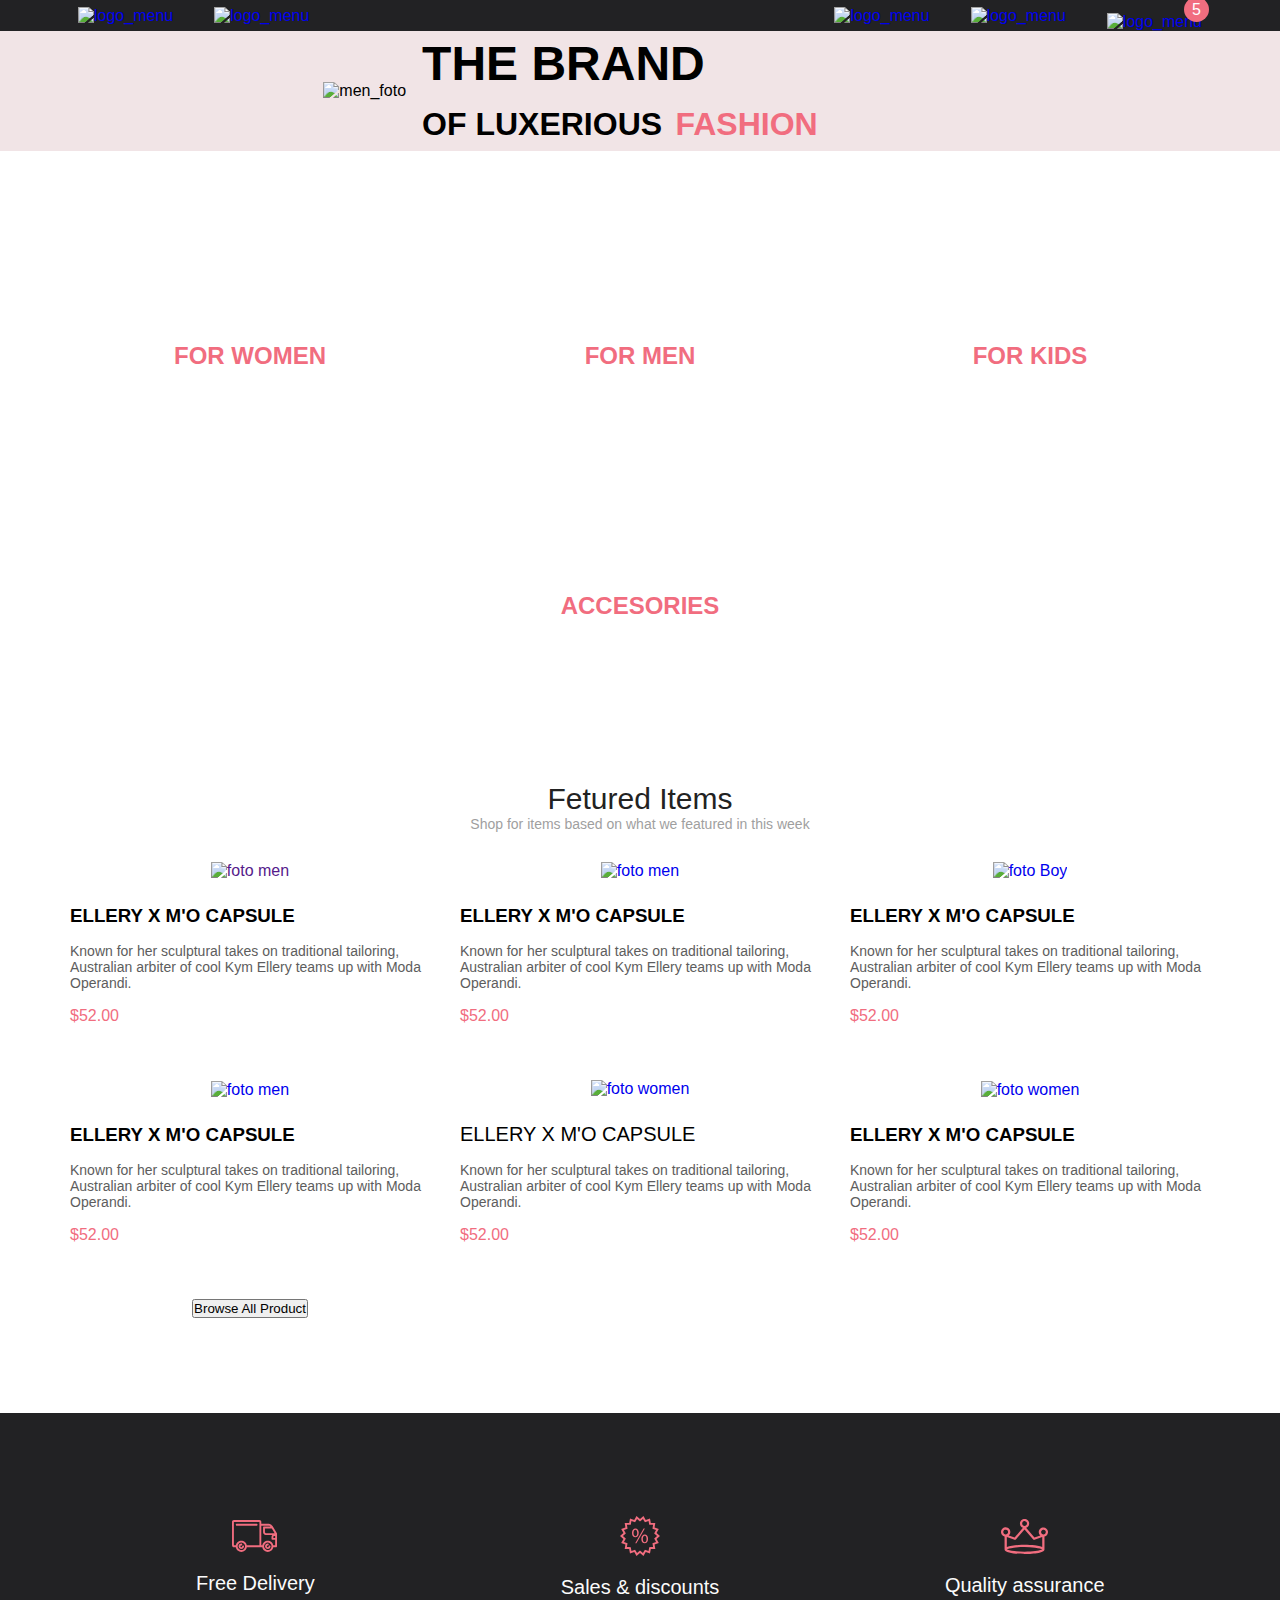
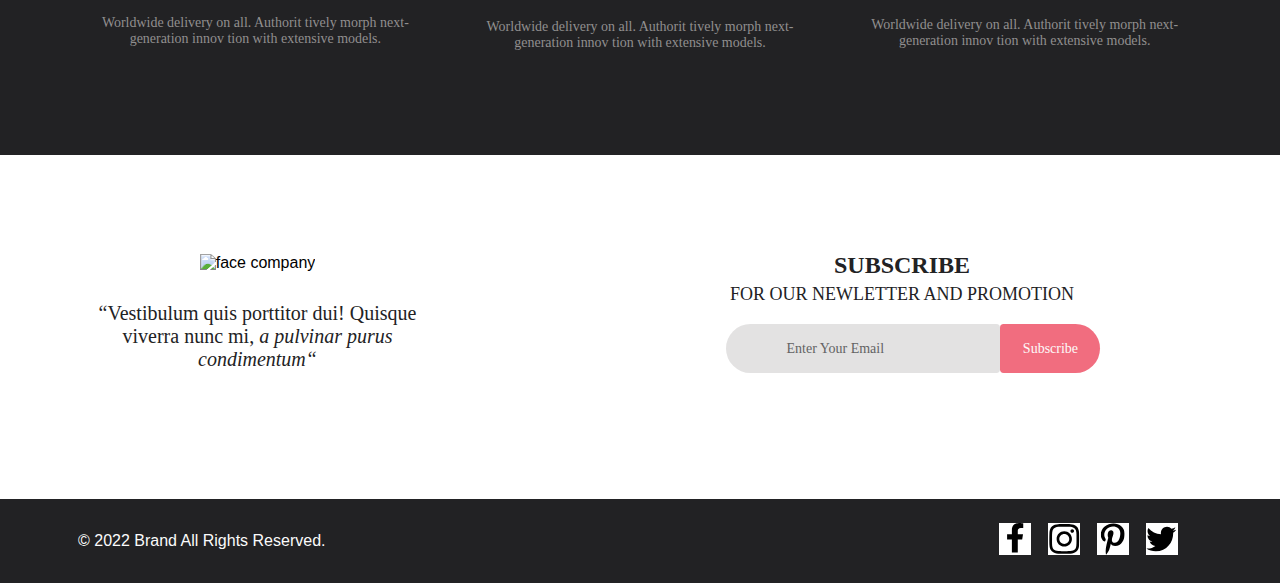
==== index.html @ ffcbb7b0 ""дз сделано"" ====
<!DOCTYPE html>
<html lang="en">

<head>
    <meta charset="UTF-8">
    <meta http-equiv="X-UA-Compatible" content="IE=edge">
    <meta name="viewport" content="width=device-width, initial-scale=1.0">
    <title>InternetShop</title>
    <script src="https://kit.fontawesome.com/c71a3f0222.js" crossorigin="anonymous"></script>
    <link rel="stylesheet" href="style.css">
</head>

<body>
    <header class="header center">
        <nav class="header__left">
            <a class="log" href="#"><img src="img/logo_menu.png" alt="logo_menu" class="logl__header__left"></a>
            <a class="log" href="#"><img src="img/forma.png" alt="logo_menu" class="logl__header__left"></a>
        </nav>
        <nav class="header__right">

            <a class="log" href="#"><img src="img/menu.png" alt="logo_menu" class="log1__header__right"></a>

            <a class="log" href="#"><img src="img/user.png" alt="logo_menu" class="log2__header__right"></a>

            <div class="basket__count">
                <a class="log_basket" href="#"><img src="img/korz.png" alt="logo_menu"
                        class="basket header__right__log3"></a>
            </div>
        </nav>
    </header>

    <main class="main">
        <div class="main__content center">
            <div class="main__content__image">
                <img class="menu__img__left" src="img/men_foto1.png" alt="men_foto">
            </div>

            <div class="main__text">
                <img src="img/line.png" alt="" class="line">
                <p class="text">THE BRAND <br><span class="main__text_OF_LUXERIOUS">OF LUXERIOUS</span>
                    <span class="main__text_FASHION">FASHION</span>
                </p>
            </div>
        </div>
    </main>

    <div class="main__catalog center">
        <a href="#" class="main__link1 link">30% OFF <span class="span__catalog">FOR WOMEN</span></a>
        <a href="#" class="main__link2 link">HOT DEAL <span class="span__catalog">FOR MEN</span></a>
        <a href="#" class="main__link3 link">NEW ARRIVALS <span class="span__catalog">FOR KIDS</span></a>
        <a href="#" class="main__link4 link__long">LUXIROUS & TRENDY <span class="span__catalog">ACCESORIES</span></a>
    </div>

    <section class="fetured">
        <div class="fetured__title">
            <h2 class="fetured__title__tit">Fetured Items</h2>
            <p class="fetured__title__text">Shop for items based on what we featured in this week</p>
        </div>
        <article class="fetured__product product_background">
            <a class="prod prod_Add" href="">
                 <img class="fetured__product__img" src="img/ellery.jpg" alt="foto men">
            </a>
            <div class="text_product">
                <h3 class="text_product__title">ELLERY X M'O CAPSULE</h3>
                <p class="text__product__text">Known for her sculptural takes on traditional tailoring, Australian arbiter of
                    cool Kym Ellery teams
                    up
                    with Moda Operandi.</p>
                <p class="text__product__price">$52.00</p>
            </div>
        </article>
        <article class="fetured__product product__black">
            <a class="prod prod_Add" href="#">
                <img class="women small" width="100%" src="img/wom_.jpg" alt="foto men">
            </a>
            
            <div class="text_product">
                <h3 class="text_product__title">ELLERY X M'O CAPSULE</h3>
                <p class="text__product__text">Known for her sculptural takes on traditional tailoring, Australian arbiter of
                    cool Kym Ellery teams
                    up
                    with Moda Operandi.</p>
                <p class="text__product__price">$52.00</p>
            </div>
        </article>
        <article class="fetured__product product_background">
            <a class="prod prod_Add" href="#">
                <img class="fetured__product__img" src="img/elleryBoy.png" alt="foto Boy">
            </a>
            
            <div class="text_product">
                <h3 class="text_product__title">ELLERY X M'O CAPSULE</h3>
                <p class="text__product__text">Known for her sculptural takes on traditional tailoring, Australian arbiter of
                    cool Kym Ellery teams
                    up
                    with Moda Operandi.</p>
                <p class="text__product__price">$52.00</p>
            </div>
        </article>
        <article class="fetured__product product_background">
            <a class="prod prod_Add" href="#">
                 <img class="fetured__product__img" src="img/elleryMen2.png" alt="foto men">
            </a>
           
            <div class="text_product">
                <h3 class="text_product__title">ELLERY X M'O CAPSULE</h3>
                <p class="text__product__text">Known for her sculptural takes on traditional tailoring, Australian arbiter of
                    cool Kym Ellery teams
                    up
                    with Moda Operandi.</p>
                <p class="text__product__price">$52.00</p>
            </div>

        </article>
        <article class="fetured__product product_background">
            <a class="prod prod_Add" href="#">
                <img class="fetured__product__img" src="img/ellerywomen2.png" alt="foto women">
            </a>
            <div class="text_product">
                <h3 class="text__product__title">ELLERY X M'O CAPSULE</h3>
                <p class="text__product__text">Known for her sculptural takes on traditional tailoring, Australian arbiter of
                    cool Kym Ellery teams up
                    with Moda Operandi.</p>
                <p class="text__product__price">$52.00</p>
            </div>
        </article>
        <article class="fetured__product product_background">
            <a class="prod prod_Add" href="#">
               <img class="fetured__product__img" src="img/ellerywomen3.png" alt="foto women"> 
            </a>
            <div class="text_product">
                <h3 class="text_product__title">ELLERY X M'O CAPSULE</h3>
                <p class="text__product__text">Known for her sculptural takes on traditional tailoring, Australian arbiter of
                    cool Kym Ellery teams up
                    with Moda Operandi.</p>
                <p class="text__product__price">$52.00</p>
            </div>

        </article>
        <button class="button__footer__product"> <span>Browse All Product</span></button>
    </section>

    <footer class="footer">
        <section class="footer__dop__info center">
            <div class="info center">
                <svg width="46" height="32" viewBox="0 0 46 32" fill="none" xmlns="http://www.w3.org/2000/svg">
                    <path
                        d="M30.2868 27.2429H14.8098C14.6026 28.5509 13.9355 29.742 12.9285 30.6021C11.9215 31.4621 10.6406 31.9346 9.31633 31.9346C7.99203 31.9346 6.71117 31.4621 5.70415 30.6021C4.69713 29.742 4.03003 28.5509 3.82283 27.2429H1.88582C1.391 27.2397 0.91765 27.0404 0.569536 26.6887C0.221422 26.337 0.0269624 25.8618 0.0288259 25.3669V1.87695C0.0266969 1.38195 0.221028 0.906335 0.56917 0.554443C0.917313 0.202551 1.39082 0.00317363 1.88582 0H27.4368C27.9318 0.00317353 28.4051 0.202522 28.7531 0.554443C29.1011 0.906364 29.2952 1.38204 29.2928 1.87695V3.78198H36.4138C36.4942 3.78164 36.5742 3.79208 36.6518 3.81299C38.9518 4.01299 40.1088 5.2129 41.3288 7.2749L44.8878 13.3689C44.9727 13.5136 45.0176 13.6782 45.0178 13.8459V26.304C45.0189 26.5515 44.9216 26.7892 44.7475 26.9651C44.5733 27.141 44.3364 27.2406 44.0888 27.2419H41.2748C41.0676 28.5499 40.4005 29.741 39.3935 30.6011C38.3865 31.4611 37.1056 31.9336 35.7813 31.9336C34.457 31.9336 33.1762 31.4611 32.1691 30.6011C31.1621 29.741 30.495 28.5499 30.2878 27.2419L30.2868 27.2429ZM32.0648 26.304C32.0727 27.0369 32.2973 27.7511 32.7102 28.3567C33.1231 28.9623 33.706 29.4322 34.3854 29.7073C35.0649 29.9824 35.8105 30.0503 36.5284 29.9026C37.2464 29.7548 37.9046 29.398 38.4202 28.877C38.9358 28.3559 39.2857 27.6941 39.426 26.9746C39.5662 26.2551 39.4905 25.5103 39.2083 24.8337C38.9262 24.1572 38.4502 23.5794 37.8403 23.1729C37.2304 22.7663 36.5138 22.5491 35.7808 22.5488C34.7905 22.5552 33.8431 22.9543 33.1464 23.6582C32.4498 24.3621 32.0608 25.3136 32.0648 26.304ZM5.60085 26.304C5.60874 27.0369 5.83327 27.7511 6.2462 28.3567C6.65914 28.9623 7.24201 29.4322 7.92143 29.7073C8.60086 29.9824 9.34648 30.0503 10.0644 29.9026C10.7824 29.7548 11.4406 29.398 11.9562 28.877C12.4718 28.3559 12.8217 27.6941 12.962 26.9746C13.1022 26.2551 13.0265 25.5103 12.7443 24.8337C12.4622 24.1572 11.9862 23.5794 11.3763 23.1729C10.7664 22.7663 10.0498 22.5491 9.31682 22.5488C8.3263 22.5549 7.37866 22.9537 6.68181 23.6577C5.98496 24.3617 5.59585 25.3134 5.59984 26.304H5.60085ZM41.2728 25.366H43.1588V19.7478H40.4228C40.3002 19.7473 40.1789 19.7227 40.0659 19.6753C39.9528 19.6279 39.8502 19.5585 39.7639 19.4714C39.6776 19.3843 39.6094 19.281 39.563 19.1675C39.5167 19.054 39.4932 18.9324 39.4938 18.8098V16.9629C39.4935 16.2423 39.7691 15.5488 40.2638 15.0249H33.8848C33.8076 15.0248 33.7307 15.015 33.6558 14.9958C32.9511 14.933 32.2956 14.6081 31.819 14.0852C31.3423 13.5623 31.0793 12.8794 31.0818 12.1719V7.47192C31.0812 7.34927 31.1047 7.22758 31.151 7.11401C31.1973 7.00044 31.2656 6.89725 31.3519 6.81006C31.4381 6.72286 31.5407 6.6535 31.6538 6.60596C31.7669 6.55841 31.8882 6.53361 32.0108 6.53296H38.4938C38.1495 6.21428 37.7421 5.97123 37.2981 5.81982C36.854 5.66842 36.3831 5.61187 35.9158 5.65381H29.2928V25.3618H30.2868C30.494 24.0538 31.1611 22.8627 32.1682 22.0027C33.1752 21.1426 34.456 20.6702 35.7803 20.6702C37.1046 20.6702 38.3855 21.1426 39.3925 22.0027C40.3995 22.8627 41.0666 24.0538 41.2738 25.3618L41.2728 25.366ZM14.8088 25.366H27.4358V1.87598H1.88582V25.366H3.82283C4.03003 24.058 4.69713 22.8666 5.70415 22.0066C6.71117 21.1465 7.99203 20.6741 9.31633 20.6741C10.6406 20.6741 11.9215 21.1465 12.9285 22.0066C13.9355 22.8666 14.6026 24.058 14.8098 25.366H14.8088ZM41.3508 16.9658V17.875H43.1588V16.0278H42.2798C42.033 16.0294 41.7968 16.1288 41.6229 16.304C41.449 16.4792 41.3516 16.716 41.3518 16.9629L41.3508 16.9658ZM32.9378 12.1738C32.9368 12.4263 33.0359 12.6691 33.2134 12.8486C33.3909 13.0282 33.6324 13.13 33.8848 13.1318C33.9487 13.1316 34.0124 13.1384 34.0748 13.1519H42.5998L39.8339 8.41602H32.9338L32.9378 12.1738ZM33.0308 26.3059C33.0279 25.5734 33.3157 24.8695 33.8311 24.3489C34.3464 23.8283 35.0473 23.5333 35.7798 23.5288C36.0286 23.5288 36.2672 23.6278 36.4431 23.8037C36.619 23.9796 36.7178 24.218 36.7178 24.4668C36.7178 24.7156 36.619 24.9542 36.4431 25.1301C36.2672 25.306 36.0286 25.4048 35.7798 25.4048C35.6015 25.4032 35.4267 25.4548 35.2777 25.5527C35.1286 25.6507 35.012 25.7905 34.9427 25.9548C34.8733 26.1191 34.8544 26.3005 34.8882 26.4756C34.922 26.6507 35.0071 26.8118 35.1326 26.9385C35.2582 27.0651 35.4185 27.1516 35.5933 27.187C35.7681 27.2224 35.9494 27.2051 36.1144 27.1372C36.2793 27.0693 36.4203 26.9538 36.5196 26.8057C36.6188 26.6575 36.6718 26.4833 36.6718 26.3049C36.6718 26.0587 36.7696 25.8226 36.9438 25.6484C37.1179 25.4743 37.3541 25.3765 37.6003 25.3765C37.8466 25.3765 38.0828 25.4743 38.2569 25.6484C38.431 25.8226 38.5288 26.0587 38.5288 26.3049C38.5288 27.0343 38.2391 27.7338 37.7234 28.2495C37.2077 28.7652 36.5082 29.0549 35.7788 29.0549C35.0495 29.0549 34.35 28.7652 33.8343 28.2495C33.3186 27.7338 33.0288 27.0343 33.0288 26.3049L33.0308 26.3059ZM6.56682 26.3059C6.56389 25.5734 6.85171 24.8695 7.36708 24.3489C7.88245 23.8283 8.58329 23.5333 9.31584 23.5288C9.56462 23.5288 9.8032 23.6278 9.97911 23.8037C10.155 23.9796 10.2538 24.218 10.2538 24.4668C10.2538 24.7156 10.155 24.9542 9.97911 25.1301C9.8032 25.306 9.56462 25.4048 9.31584 25.4048C9.13751 25.4032 8.9627 25.4548 8.81365 25.5527C8.66459 25.6507 8.548 25.7905 8.47865 25.9548C8.40931 26.1191 8.39033 26.3005 8.42415 26.4756C8.45797 26.6507 8.54305 26.8118 8.6686 26.9385C8.79414 27.0651 8.95449 27.1516 9.12929 27.187C9.30409 27.2224 9.48546 27.2051 9.65038 27.1372C9.8153 27.0693 9.95634 26.9538 10.0556 26.8057C10.1548 26.6575 10.2078 26.4833 10.2078 26.3049C10.2078 26.0587 10.3057 25.8226 10.4798 25.6484C10.6539 25.4743 10.8901 25.3765 11.1363 25.3765C11.3826 25.3765 11.6188 25.4743 11.7929 25.6484C11.967 25.8226 12.0648 26.0587 12.0648 26.3049C12.0648 27.0343 11.7751 27.7338 11.2594 28.2495C10.7437 28.7652 10.0442 29.0549 9.31484 29.0549C8.58549 29.0549 7.88601 28.7652 7.37029 28.2495C6.85456 27.7338 6.56484 27.0343 6.56484 26.3049L6.56682 26.3059ZM4.70885 5.65991C4.46008 5.65991 4.22149 5.56116 4.04558 5.38525C3.86967 5.20934 3.77083 4.9707 3.77083 4.72192C3.77083 4.47315 3.86967 4.2345 4.04558 4.05859C4.22149 3.88268 4.46008 3.78394 4.70885 3.78394H24.6088C24.8576 3.78394 25.0962 3.88268 25.2721 4.05859C25.448 4.2345 25.5468 4.47315 25.5468 4.72192C25.5468 4.9707 25.448 5.20934 25.2721 5.38525C25.0962 5.56116 24.8576 5.65991 24.6088 5.65991H4.70885Z"
                        fill="#F16D7F" />
                </svg>
                <a class="info_slyle_footer" href="#"><h3 class="info_title">Free Delivery</h3></a>
                <p class="info__text">Worldwide delivery on all. Authorit tively morph next-generation innov tion
                    with extensive models.</p>
            </div>

            <div class="info">
                <svg width="40" height="40" viewBox="0 0 40 40" fill="none" xmlns="http://www.w3.org/2000/svg">
                    <path
                        d="M19.9939 37.0239L16.5229 39.9238L14.2349 36.0039L9.99487 37.5159L9.17285 33.0359L4.67987 32.991L5.41187 28.491L1.20386 26.8909L3.41388 22.925L-0.00012207 19.96L3.41187 16.9929L1.2019 13.0278L5.41089 11.428L4.67786 6.93286L9.17188 6.88892L9.9939 2.40894L14.2339 3.91992L16.5219 0L19.9929 2.8999L23.4639 0L25.7529 3.9209L29.9929 2.40894L30.8139 6.88989L35.3079 6.93481L34.5759 11.4299L38.7839 13.03L36.5739 16.9958L39.9859 19.9609L36.5739 22.928L38.7829 26.894L34.5739 28.4939L35.3069 32.988L30.8119 33.033L29.9909 37.5139L25.7529 36.0029L23.4639 39.9229L19.9939 37.0239ZM21.1999 35.541L22.9609 37.012L24.1219 35.022L24.9139 33.666L26.3819 34.189L28.5329 34.957L28.9499 32.6838L29.2349 31.1289L30.7959 31.113L33.0779 31.092L32.7059 28.8098L32.4519 27.25L33.9109 26.696L36.0449 25.8828L34.9249 23.873L34.1589 22.498L35.3419 21.4709L37.0759 19.9609L35.3429 18.4609L34.1599 17.4319L34.9259 16.0559L36.0469 14.0449L33.9129 13.2339L32.4539 12.6809L32.7089 11.1208L33.0809 8.83984L30.7989 8.81689L29.2389 8.80103L28.9539 7.24683L28.5379 4.97388L26.3859 5.74097L24.9179 6.26392L24.1249 4.90698L22.9629 2.91699L21.2009 4.38794L19.9958 5.39282L18.7909 4.38794L17.0299 2.91699L15.8689 4.90601L15.0769 6.26294L13.6078 5.73999L11.4579 4.97192L11.0399 7.24585L10.7549 8.80005L9.19489 8.81592L6.91388 8.83789L7.28589 11.1199L7.53986 12.678L6.08087 13.2329L3.94586 14.0439L5.06689 16.0549L5.83289 17.4299L4.6499 18.459L2.91589 19.967L4.64886 21.4739L5.83185 22.5029L5.06586 23.8779L3.94489 25.8879L6.07788 26.698L7.5379 27.2529L7.2829 28.812L6.91187 31.0959L9.19287 31.1189L10.7529 31.135L11.0379 32.6899L11.4549 34.9619L13.6069 34.1948L15.0759 33.6719L15.8679 35.0288L17.0299 37.019L18.7909 35.5479L19.9958 34.543L21.1999 35.541ZM21.3179 23.02C21.3179 20.093 22.8829 18.4648 24.7769 18.4648C26.7829 18.4648 28.0769 20.0279 28.0769 22.7949C28.0769 25.8539 26.4919 27.3718 24.6619 27.3718C22.8829 27.3718 21.3379 25.922 21.3179 23.02ZM22.8389 22.9319C22.8159 24.7829 23.5209 26.1899 24.7109 26.1899C25.9879 26.1899 26.5609 24.8049 26.5609 22.8899C26.5609 21.1249 26.0539 19.6528 24.7109 19.6528C23.4999 19.6488 22.8389 21.1029 22.8389 22.9309V22.9319ZM15.1938 27.332L23.6089 12.613H24.8419L16.4269 27.332H15.1938ZM11.9789 16.99C11.9789 14.09 13.5419 12.458 15.4369 12.458C17.4369 12.458 18.7629 14.022 18.7629 16.79C18.7629 19.848 17.1769 21.365 15.3269 21.365C13.5439 21.365 11.9999 19.915 11.9789 16.991V16.99ZM13.5209 16.9238C13.4769 18.7748 14.1618 20.1809 15.3708 20.1829C16.6479 20.1829 17.2209 18.7988 17.2209 16.8828C17.2209 15.1168 16.7139 13.645 15.3708 13.645C14.1618 13.642 13.5209 15.092 13.5209 16.925V16.9238Z"
                        fill="#F16D7F" />
                </svg>
                <a class="info_slyle_footer" href="#"><h3 class="info_title">Sales & discounts</h3></a>
                <p class="info__text">Worldwide delivery on all. Authorit tively morph next-generation innov tion
                    with extensive models.</p>
            </div>
            <div class="info">
                <svg width="48" height="35" viewBox="0 0 48 35" fill="none" xmlns="http://www.w3.org/2000/svg">
                    <path
                        d="M42.393 8.53564C41.1766 8.52335 40.0049 8.99349 39.1342 9.84302C38.2635 10.6925 37.7647 11.8522 37.747 13.0686C37.7501 13.7086 37.8911 14.3405 38.1603 14.9211C38.4295 15.5018 38.8206 16.0176 39.3071 16.4336L33.4471 18.4888L25.1081 8.80566C26.0034 8.50693 26.7831 7.93646 27.3388 7.17358C27.8945 6.41071 28.1983 5.49331 28.2081 4.54956C28.1828 3.33432 27.6824 2.17743 26.814 1.3269C25.9457 0.476377 24.7785 0 23.563 0C22.3475 0 21.1804 0.476377 20.3121 1.3269C19.4437 2.17743 18.9432 3.33432 18.918 4.54956C18.9277 5.48395 19.2253 6.39274 19.7702 7.15186C20.3151 7.91097 21.0809 8.48368 21.9631 8.79175L13.611 18.4917L7.7531 16.4368C8.23917 16.0206 8.62989 15.5045 8.89873 14.9238C9.16757 14.3432 9.30822 13.7116 9.31108 13.0718C9.33412 12.195 9.10852 11.3296 8.66045 10.5757C8.21238 9.82172 7.56009 9.2099 6.77898 8.81104C5.99787 8.41217 5.11986 8.2424 4.24639 8.32153C3.37291 8.40067 2.53965 8.72555 1.84295 9.2583C1.14624 9.79105 0.614525 10.5101 0.309254 11.3323C0.00398245 12.1545 -0.0623783 13.0462 0.117848 13.9045C0.298073 14.7629 0.717494 15.5526 1.32769 16.1826C1.93788 16.8126 2.71394 17.2571 3.56609 17.4646V29.7556C3.57345 29.8376 3.59015 29.9184 3.61602 29.9966C3.58308 30.1233 3.56636 30.2538 3.56609 30.3848C3.56609 34.7968 21.485 34.9268 23.528 34.9268C25.571 34.9268 43.49 34.7978 43.49 30.3848C43.4893 30.2539 43.4725 30.1234 43.44 29.9966C43.4676 29.9189 43.4845 29.8379 43.49 29.7556V17.4646C44.5889 17.2244 45.5587 16.5828 46.2094 15.6653C46.8601 14.7478 47.1449 13.6204 47.0082 12.5039C46.8715 11.3874 46.323 10.3621 45.4701 9.62866C44.6173 8.89526 43.5214 8.50653 42.397 8.53857L42.393 8.53564ZM21.174 4.55176C21.1625 4.07755 21.2926 3.61062 21.5477 3.21069C21.8027 2.81076 22.1712 2.49591 22.606 2.3064C23.0408 2.11688 23.5223 2.06132 23.9889 2.14673C24.4555 2.23214 24.8861 2.45463 25.2256 2.78589C25.5652 3.11715 25.7982 3.542 25.8951 4.00635C25.9919 4.4707 25.9482 4.95345 25.7695 5.39282C25.5907 5.8322 25.2851 6.20831 24.8915 6.47314C24.498 6.73798 24.0345 6.8795 23.5601 6.87964C22.9354 6.88605 22.3335 6.64481 21.8863 6.2085C21.4391 5.77218 21.183 5.17647 21.174 4.55176ZM13.584 20.8276C13.801 20.9026 14.0353 20.9113 14.2573 20.8525C14.4792 20.7938 14.6786 20.6701 14.83 20.4976L23.5301 10.3977L32.23 20.4976C32.3812 20.6702 32.5804 20.7938 32.8022 20.8528C33.0239 20.9117 33.2581 20.9033 33.475 20.8286L41.2331 18.1038V28.0408C36.3481 25.9188 25.124 25.8406 23.533 25.8406C21.942 25.8406 10.7141 25.9198 5.83306 28.0408V18.1038L13.584 20.8276ZM23.527 32.7166C14.827 32.7166 9.27802 31.7057 6.97002 30.8547C6.61895 30.7373 6.28322 30.578 5.97002 30.3806C6.69202 29.8596 9.03109 29.1487 12.9361 28.6487C19.9715 27.844 27.0756 27.844 34.111 28.6487C38.011 29.1487 40.3561 29.8596 41.0761 30.3806C40.7654 30.5794 40.4312 30.7388 40.0811 30.8547C37.7791 31.7037 32.235 32.7166 23.527 32.7166ZM2.28008 13.0686C2.26895 12.5945 2.39939 12.1279 2.65471 11.7283C2.91003 11.3286 3.27866 11.0139 3.71355 10.8247C4.14844 10.6355 4.62977 10.5801 5.09624 10.6658C5.56271 10.7514 5.99313 10.9743 6.33245 11.3057C6.67176 11.637 6.90458 12.0618 7.00127 12.5261C7.09797 12.9904 7.05412 13.4731 6.87529 13.9124C6.69647 14.3516 6.39074 14.7277 5.99724 14.9924C5.60374 15.2572 5.14033 15.3986 4.66607 15.3987C4.04091 15.4054 3.43856 15.1638 2.99126 14.7271C2.54396 14.2903 2.28825 13.6937 2.28008 13.0686ZM42.393 15.3987C41.935 15.3875 41.4906 15.2414 41.1152 14.9788C40.7398 14.7162 40.4501 14.3487 40.2825 13.9224C40.1149 13.496 40.0768 13.0297 40.1729 12.5818C40.269 12.1339 40.4952 11.7241 40.8229 11.4041C41.1507 11.084 41.5656 10.8677 42.0157 10.7822C42.4658 10.6968 42.931 10.7459 43.3533 10.9236C43.7756 11.1013 44.1361 11.3997 44.3897 11.7812C44.6433 12.1628 44.7788 12.6105 44.7791 13.0686C44.7704 13.6935 44.5144 14.2895 44.0672 14.7261C43.62 15.1626 43.0179 15.4041 42.393 15.3977V15.3987Z"
                        fill="#F16D7F" />
                </svg>
                <a class="info_slyle_footer" href="#"><h3 class="info_title">Quality assurance</h3></a>
                <p class="info__text">Worldwide delivery on all. Authorit tively morph next-generation innov tion
                    with extensive models.</p>
            </div>
        </section>
        <div class="footer_feedback center">
            <div class="footer_feedback_face_company center">
                <img src="img/face.png" alt="face company">
                <p class="text__face__company">“Vestibulum quis porttitor dui! Quisque viverra nunc mi,<span
                        class="a_pulvinar"> a pulvinar purus condimentum“</span> </p>
            </div>
            <form class="footer_feedback_inter__email">
                <div>
                    <h2 class="title_SUBSCRIBE">SUBSCRIBE</h2>
                    <h3 class="title_FOR_OUR_NEWLETTER">FOR OUR NEWLETTER AND PROMOTION</h3>
                </div>
                <div class="button">
                    <input class="style__input" placeholder="   Enter Your Email" required type="email">

                    <button class="button__submit" type="submit">Subscribe</button>
                </div>
            </form>
        </div>
        <div class="footer_social_network center">
            <p class="footer_social_network__text">© 2022 Brand All Rights Reserved.</p>

            <div class="network__logo">
                <a href="#" class="social"><svg class="network" xmlns="http://www.w3.org/2000/svg" width="10" height="9"
                        viewBox="0 0 11 16" fill="none">
                        <path
                            d="M9.08827 8.28L9.50677 5.61602H6.89013V3.88729C6.89013 3.15847 7.25565 2.44806 8.42756 2.44806H9.61713V0.179975C9.61713 0.179975 8.53763 0 7.50551 0C5.35064 0 3.94211 1.27593 3.94211 3.5857V5.61602H1.54678V8.28H3.94211V14.72H6.89013V8.28H9.08827Z"
                            fill="black" />
                    </svg></a>
                <a href="#" class="network_insta social"><svg class="network" xmlns="http://www.w3.org/2000/svg"
                        width="10" height="9" viewBox="0 0 16 15" fill="none">
                        <path
                            d="M8.13677 3.68162C6.02163 3.68162 4.31555 5.38494 4.31555 7.49666C4.31555 9.60838 6.02163 11.3117 8.13677 11.3117C10.2519 11.3117 11.958 9.60838 11.958 7.49666C11.958 5.38494 10.2519 3.68162 8.13677 3.68162ZM8.13677 9.97693C6.76991 9.97693 5.65248 8.86463 5.65248 7.49666C5.65248 6.12869 6.76658 5.01639 8.13677 5.01639C9.50695 5.01639 10.6211 6.12869 10.6211 7.49666C10.6211 8.86463 9.50363 9.97693 8.13677 9.97693ZM13.0056 3.52557C13.0056 4.02029 12.6065 4.41541 12.1143 4.41541C11.6188 4.41541 11.223 4.01697 11.223 3.52557C11.223 3.03416 11.6221 2.63572 12.1143 2.63572C12.6065 2.63572 13.0056 3.03416 13.0056 3.52557ZM15.5364 4.42869C15.4799 3.2367 15.2072 2.18084 14.3325 1.31092C13.4612 0.440997 12.4036 0.168732 11.2097 0.108966C9.9792 0.0392395 6.29101 0.0392395 5.0605 0.108966C3.8699 0.165411 2.81233 0.437677 1.93768 1.3076C1.06302 2.17752 0.793639 3.23338 0.733776 4.42537C0.663937 5.65389 0.663937 9.33611 0.733776 10.5646C0.790313 11.7566 1.06302 12.8125 1.93768 13.6824C2.81233 14.5523 3.86658 14.8246 5.0605 14.8844C6.29101 14.9541 9.9792 14.9541 11.2097 14.8844C12.4036 14.8279 13.4612 14.5556 14.3325 13.6824C15.2039 12.8125 15.4766 11.7566 15.5364 10.5646C15.6063 9.33611 15.6063 5.65721 15.5364 4.42869ZM13.9468 11.8828C13.6874 12.5336 13.1852 13.0349 12.53 13.2972C11.5489 13.6857 9.22094 13.5961 8.13677 13.5961C7.05259 13.5961 4.72128 13.6824 3.74353 13.2972C3.09169 13.0383 2.58951 12.5369 2.32678 11.8828C1.93768 10.9033 2.02747 8.57908 2.02747 7.49666C2.02747 6.41424 1.941 4.0867 2.32678 3.11053C2.58619 2.45975 3.08837 1.95838 3.74353 1.69608C4.72461 1.3076 7.05259 1.39725 8.13677 1.39725C9.22094 1.39725 11.5523 1.31092 12.53 1.69608C13.1818 1.95506 13.684 2.45643 13.9468 3.11053C14.3359 4.09002 14.2461 6.41424 14.2461 7.49666C14.2461 8.57908 14.3359 10.9066 13.9468 11.8828Z"
                            fill="black" />
                    </svg>

                </a>
                <a href="#" class="social"><svg class="network" xmlns="http://www.w3.org/2000/svg" width="10" height="9"
                        viewBox="0 0 13 16" fill="none">
                        <g clip-path="url(#clip0_190_1390)">
                            <path
                                d="M6.7402 0.203125C3.55552 0.203125 0.408081 2.34063 0.408081 5.8C0.408081 8 1.63726 9.25 2.38221 9.25C2.68951 9.25 2.86643 8.3875 2.86643 8.14375C2.86643 7.85313 2.13079 7.23438 2.13079 6.025C2.13079 3.5125 4.03043 1.73125 6.48878 1.73125C8.60259 1.73125 10.167 2.94062 10.167 5.1625C10.167 6.82187 9.50585 9.93437 7.3641 9.93437C6.59121 9.93437 5.93006 9.37187 5.93006 8.56563C5.93006 7.38438 6.74951 6.24062 6.74951 5.02187C6.74951 2.95312 3.83487 3.32812 3.83487 5.82812C3.83487 6.35313 3.90006 6.93437 4.13286 7.4125C3.70451 9.26875 2.82919 12.0344 2.82919 13.9469C2.82919 14.5375 2.91299 15.1188 2.96886 15.7094C3.0744 15.8281 3.02163 15.8156 3.18304 15.7563C4.74744 13.6 4.69157 13.1781 5.39928 10.3562C5.78107 11.0875 6.76814 11.4812 7.55034 11.4812C10.8468 11.4812 12.3274 8.24688 12.3274 5.33125C12.3274 2.22813 9.66415 0.203125 6.7402 0.203125Z"
                                fill="black" />
                        </g>
                        <defs>
                            <clipPath id="clip0_190_1390">
                                <rect width="11.9193" height="16" fill="white" transform="translate(0.408081)" />
                            </clipPath>
                        </defs>
                    </svg></a>
                <a href="#" class="social"><svg class="network" xmlns="http://www.w3.org/2000/svg" width="10" height="9"
                        viewBox="0 0 17 16" fill="none">
                        <g clip-path="url(#clip0_190_1386)">
                            <path
                                d="M14.4181 4.74107C14.4281 4.88319 14.4281 5.02535 14.4281 5.16747C14.4281 9.50247 11.1509 14.4974 5.16096 14.4974C3.31558 14.4974 1.60132 13.9593 0.159302 13.0253C0.421495 13.0558 0.673569 13.0659 0.94585 13.0659C2.46851 13.0659 3.8702 12.5482 4.98953 11.6649C3.5576 11.6345 2.3576 10.6903 1.94415 9.39081C2.14585 9.42125 2.34751 9.44156 2.5593 9.44156C2.85172 9.44156 3.14418 9.40094 3.41643 9.32991C1.92401 9.02531 0.80465 7.70553 0.80465 6.11163V6.07103C1.23825 6.31469 1.74249 6.46697 2.2769 6.48725C1.39959 5.89841 0.824826 4.89335 0.824826 3.75628C0.824826 3.14716 0.98614 2.58878 1.26851 2.10147C2.87187 4.09131 5.28195 5.39078 7.98443 5.53294C7.93403 5.28928 7.90376 5.0355 7.90376 4.78169C7.90376 2.97457 9.35586 1.5025 11.1609 1.5025C12.0987 1.5025 12.9457 1.89844 13.5407 2.53803C14.2768 2.39591 14.9827 2.12178 15.6079 1.74616C15.3659 2.5076 14.8516 3.14719 14.176 3.55325C14.8315 3.48222 15.4668 3.29944 16.0516 3.04566C15.608 3.69538 15.0533 4.27403 14.4181 4.74107Z"
                                fill="black" />
                        </g>
                        <defs>
                            <clipPath id="clip0_190_1386">
                                <rect width="15.8924" height="16" fill="white" transform="translate(0.159302)" />
                            </clipPath>
                        </defs>
                    </svg></a>

            </div>
        </div>
    </footer>

</body>

</html>
---- style.css ----
@charset "UTF-8";
.main__catalog .main__link4, .main__catalog .main__link3, .main__catalog .main__link2, .main__catalog .main__link1 {
  display: flex;
  flex-direction: column;
  align-items: center;
  justify-content: center;
  height: 260px;
  width: 360px;
  font-size: 16px;
  line-height: 1.2;
  color: white;
}

.main__catalog .link__long:hover {
  color: aqua;
  transform: scale(1.2);
  /* Увеличиваем масштаб */
  transition: 1s;
  /* Время эффекта */
}

.carousel-inner-item.active, .carousel-inner-item-prev, .carousel-inner-item-next {
  display: block;
}

* {
  margin: 0;
  padding: 0;
}

body {
  font-family: Lato, sans-serif;
}

a {
  text-decoration: none;
}

.center {
  padding-left: calc(50% - 562px);
  padding-right: calc(50% - 562px);
}

.header {
  background: #222224;
  display: flex;
  justify-content: space-between;
  align-items: center;
}
.header__left {
  display: flex;
  justify-content: none;
  align-items: center;
  gap: 41px;
}
.header__right {
  display: flex;
  justify-content: none;
  align-items: center;
  gap: 41px;
  position: relative;
}
.header__right__log3 {
  padding-top: 13px;
}
.header .basket__count::after {
  content: "5";
  position: absolute;
  display: flex;
  justify-content: center;
  align-items: center;
  width: 25px;
  height: 25px;
  background-color: #F16D7F;
  color: white;
  top: -3px;
  right: -7px;
  border-radius: 15px 15px 15px 15px;
}
.header .log:hover {
  margin-top: 5px;
  transition: 1s;
}
.header .header__right__log3:hover {
  transform: rotate(50deg);
  transition: 1s;
}

.top__head {
  display: flex;
  justify-content: space-between;
  align-items: center;
  padding-top: 59px;
  padding-bottom: 60px;
}
.top__head__heading {
  color: #222224;
  font-size: 24px;
  font-weight: 300;
  font-style: normal;
  line-height: normal;
}
.top__headbreadCrambs__link {
  color: #636363;
  font-size: 14px;
  font-weight: 300;
  font-style: normal;
  line-height: normal;
}
.top__head .top__head__link {
  text-decoration: none;
}
.top__head .top__head__heading:hover {
  color: #F16D7F;
}
.top__head .breadCrambs__link_site:hover {
  color: #F16D7F;
}

/****** carousel ******/
.carousel {
  position: relative;
}
.carousel-inner {
  display: flex;
  justify-content: space-around;
  align-items: center;
  position: relative;
  width: 100%;
  overflow: hidden;
}
.carousel-inner-item {
  position: relative;
  display: none;
  align-items: center;
  width: 100%;
  -webkit-backface-visibility: hidden;
          backface-visibility: hidden;
  perspective: 1000px;
}
.carousel-inner .w-100 {
  width: 50% !important;
}
.carousel-inner .d-block {
  display: block !important;
}
.carousel-inner img {
  vertical-align: middle;
  border-style: none;
}
.carousel-control-next {
  right: 0;
  padding-right: 8px;
}
.carousel-control-prev {
  left: 0;
  padding-left: 8px;
}

.carousel-control-next,
.carousel-control-prev {
  display: flex;
  justify-content: center;
  align-items: center;
  position: absolute;
  top: 0;
  bottom: 0;
  display: -ms-flexbox;
  -webkit-box-align: center;
  -ms-flex-align: center;
  -webkit-box-pack: center;
  -ms-flex-pack: center;
  width: 15%;
  color: #222224;
  text-align: center;
}

.product_description {
  display: flex;
  justify-content: center;
  align-items: center;
  flex-direction: column;
  padding-top: 0px;
  padding-bottom: 129px;
}
.product_description_title1 {
  color: #000;
  font-size: 14px;
  font-style: normal;
  font-weight: 300;
  line-height: normal;
  padding-top: 64px;
  padding-bottom: 12px;
}
.product_description_title2 {
  color: #4D4D4D;
  font-size: 18px;
  font-style: normal;
  font-weight: 300;
  line-height: normal;
  padding-top: 12px;
  padding-bottom: 48px;
}
.product_description_text {
  color: #5E5E5E;
  font-size: 14px;
  font-style: normal;
  font-weight: 300;
  line-height: normal;
  text-align: center;
  width: 582px;
}
.product_description__price {
  font-size: 24px;
  font-style: normal;
  font-weight: 300;
  line-height: normal;
  padding-top: 32px;
  padding-bottom: 65px;
  color: #F16D7F;
}
.product_description_line {
  padding-top: 0px;
  padding-bottom: 65px;
}
.product_description_breadCrambs {
  display: flex;
  justify-content: center;
  align-items: center;
  flex-direction: row;
  gap: 22px;
  padding-bottom: 63px;
}
.product_description_breadCrambs__a {
  color: #222224;
  gap: 9px;
}
.product_description__button {
  display: flex;
  justify-content: center;
  align-items: center;
  gap: 22px;
  border: 2px solid #e34761;
  padding: 3px 54px;
}
.product_description .button_text {
  font-size: 16px;
  font-style: normal;
  font-weight: 400;
  line-height: normal;
  padding-top: 10px;
}

.product_description_title1:hover {
  color: #F16D7F;
}

.product_description__button:hover {
  color: #F16D7F;
  transform: translate(0, 0.25em);
}

/*main*/
.main {
  background: #F1E4E6;
}
.main__content {
  display: flex;
  justify-content: center;
  align-items: center;
  padding: 5px;
}
.main__content__image {
  margin-left: -139px;
}
.main__text {
  font-size: 48px;
  font-style: normal;
  font-weight: 900;
  line-height: normal;
  display: flex;
  flex-direction: row;
  gap: 16px;
}
.main__text_OF_LUXERIOUS {
  font-size: 32px;
  font-weight: 700;
}
.main__text_FASHION {
  color: #F16D7F;
  font-size: 32px;
  font-weight: 700;
}

/*main__catalog*/
.main__catalog {
  display: grid;
  justify-content: center;
  align-items: center;
  gap: 30px;
  color: #FFF;
  text-align: center;
  font-size: 16px;
  font-weight: 400;
  font-style: normal;
  line-height: normal;
  padding-top: 65px;
  padding-bottom: 96px;
}
.main__catalog_link {
  text-decoration: none;
}
.main__catalog_link__long {
  text-decoration: none;
}
.main__catalog .main__link1 {
  background-image: url(img/Group1.png);
}
.main__catalog .main__link2 {
  background-image: url(img/Group2.jpg);
}
.main__catalog .main__link3 {
  background-image: url(img/Group3.jpg);
}
.main__catalog .main__link4 {
  height: 180px;
  width: 1140px;
  background-image: url(img/Group4.jpg);
  grid-column: 1/4;
}
.main__catalog .span__catalog {
  color: #F16D7F;
  font-size: 24px;
  font-style: normal;
  font-weight: 700;
  line-height: normal;
}
.main__catalog .link:hover {
  color: aqua;
  transform: scale(1.2);
  /* Увеличиваем масштаб */
  transition: 1s;
  /* Время эффекта */
}
/*затемнение с ярлыком начало*/
.prod {
  position: relative;
}

.prod:after {
  content: "";
  position: absolute;
  top: 0;
  left: 0;
  right: 0;
  bottom: 0;
  background: rgba(0, 0, 0, 0.5);
  opacity: 0;
}

.prod:before {
  display: flex;
  justify-content: center;
  align-items: center;
  content: url(img/Add_to_cart.png);
  position: absolute;
  top: 0;
  left: 0;
  right: 0;
  bottom: 0;
  opacity: 0;
}

.prod:hover:before,
.prod:hover:after {
  opacity: 1;
  transition: 1s;
}

/*затемнение с ярлыком конец*/
.button__footer__product:hover {
  border: 3px dotted #3a7999;
  color: #3a7999;
  background: rgba(0, 0, 0, 0);
}

.info_slyle_footer:hover {
  transform: scale(1.2);
  color: cornflowerblue;
}

/****fetured*******/
.fetured__product__new {
  display: flex;
  justify-content: center;
  align-items: center;
  gap: 30px;
}

.fetured {
  display: grid;
  gap: 30px;
  justify-items: center;
  align-items: center;
  justify-content: center;
  padding-bottom: 95px;
}
.fetured__title {
  grid-column: 1/4;
  display: flex;
  flex-direction: column;
  align-items: center;
  justify-content: center;
}
.fetured__title__tit {
  color: #222;
  font-size: 30px;
  font-style: normal;
  font-weight: 400;
  line-height: normal;
}
.fetured__title__text {
  color: #9F9F9F;
  font-size: 14px;
  font-style: normal;
  font-weight: 400;
  line-height: normal;
}
.fetured__product {
  width: 360px;
  display: flex;
  align-items: center;
  flex-direction: column;
}
.fetured__product__img {
  width: 100%;
}

.text_product {
  display: flex;
  gap: 16px;
  flex-direction: column;
  align-items: flex-start;
  padding-top: 25px;
  padding-bottom: 25px;
}
.text_product .text__product__title {
  color: #000;
  font-size: 20px;
  font-weight: 500;
  font-style: normal;
  font-weight: 400;
  line-height: normal;
}
.text_product .text__product__text {
  color: #5D5D5D;
  font-size: 14px;
  font-style: normal;
  font-weight: 300;
  line-height: normal;
}
.text_product .text__product__price {
  color: #F16D7F;
  font-size: 16px;
  font-style: normal;
  font-weight: 400;
  line-height: normal;
}
.text_product .button__footer__product {
  grid-column: 1/4;
  width: 212px;
  height: 48px;
}
.text_product .button__footer__product span {
  color: #F26376;
  font-family: Lato;
  font-size: 16px;
  font-style: normal;
  font-weight: 400;
  line-height: normal;
}

/****footer*******/
.footer__dop__info {
  display: flex;
  justify-content: center;
  align-items: center;
  background-color: #222224;
  gap: 30px;
}
.footer .info {
  display: flex;
  flex-direction: column;
  justify-content: center;
  align-items: center;
  padding-top: 103px;
  padding-bottom: 104px;
  gap: 20px;
}
.footer .info_title {
  color: #FBFBFB;
  font-size: 19.96px;
  font-style: normal;
  font-weight: 400;
  line-height: normal;
}
.footer .info__text {
  color: #918f8f;
  text-align: center;
  font-family: Lato;
  font-size: 13.972px;
  font-style: normal;
  font-weight: 300;
  line-height: normal;
}
.footer_feedback {
  display: flex;
  padding-top: 97px;
  padding-bottom: 126px;
  gap: 293px;
}
.footer_feedback_face_company {
  display: flex;
  justify-content: center;
  align-items: center;
  flex-direction: column;
  gap: 30px;
}
.footer_feedback_face_company .text__face__company {
  width: 359px;
  color: #222224;
  text-align: center;
  font-family: Lato;
  font-size: 20px;
  font-style: normal;
  font-weight: 400;
  line-height: normal;
}
.footer_feedback_face_company .text__face__company .a_pulvinar {
  font-size: 20px;
  font-style: italic;
}
.footer_feedback_inter__email {
  display: flex;
  justify-content: center;
  flex-direction: column;
  align-items: flex-start;
  flex-wrap: nowrap;
  justify-content: flex-end;
}
.footer_feedback .title_SUBSCRIBE {
  color: #222224;
  text-align: center;
  font-family: Lato;
  font-size: 24px;
  font-style: normal;
  font-weight: 700;
}
.footer_feedback .title_FOR_OUR_NEWLETTER {
  color: #222224;
  font-family: Lato;
  font-size: 18px;
  font-style: normal;
  font-weight: 400;
  padding-bottom: 15px;
  line-height: 167.2%;
}
.footer_feedback .style__input {
  margin: -4px;
  /*цвет рамки*/
  /* border: 2px solid #cccccc; */
  /*закругление углов (общее)*/
  border-radius: 100px 15px 15px 100px;
  /*закругление углов (Google Chrome)*/
  /* -webkit-border-radius: 3px;  */
  /*закругление углов (FireFox)*/
  /* -moz-border-radius: 3px;  */
  /*закругление углов (Safari)*/
  /* -khtml-border-radius: 3px;  */
  /* желательно прописывать, так как в Chrome при сохранных данных оно может быть желтым*/
  background: #e3e2e2 !important;
  /*удаляет обводку в браузерах хром(желтая) и сафари(синяя)*/
  outline: #080808;
  /*высота на свое усмотрение*/
  height: 49px;
  /* ширина на свое усмотрение*/
  width: 244px;
  /*//цвет шрифта в обычном состоянии*/
  color: #111111;
  /*Размер шрифта*/
  /* font-size: 30px;  */
  /*Стиль шрифта*/
  font-family: Lato;
  border: 0px solid #080808;
}
.footer_feedback .style__input {
  padding-left: 30px;
}
.footer_feedback ::-moz-placeholder {
  color: #222224;
  font-family: Lato;
  font-size: 14px;
  opacity: 0.671;
  text-indent: 20px;
  vertical-align: middle;
}
.footer_feedback :-ms-input-placeholder {
  color: #222224;
  font-family: Lato;
  font-size: 14px;
  opacity: 0.671;
  text-indent: 20px;
  vertical-align: middle;
}
.footer_feedback ::placeholder {
  color: #222224;
  font-family: Lato;
  font-size: 14px;
  opacity: 0.671;
  text-indent: 20px;
  vertical-align: middle;
}
.footer_feedback .button__submit {
  border-radius: 15px 100px 100px 15px;
  background: #F16D7F !important;
  /*высота на свое усмотрение*/
  height: 49px;
  /* ширина на свое усмотрение*/
  width: 100px;
  /*//цвет шрифта в обычном состоянии*/
  color: #fdf9f9;
  /*Размер шрифта*/
  font-size: 14px;
  /*Стиль шрифта*/
  font-family: Lato;
  border: 0px solid #080808;
}
.footer_social_network {
  display: flex;
  justify-content: space-between;
  align-items: center;
  background-color: #222224;
}
.footer_social_network__text {
  color: #FBFBFB;
  text-align: center;
  font-size: 16px;
  font-weight: 400;
  font-style: normal;
  line-height: normal;
}
.footer_social_network .network__logo {
  display: flex;
  gap: 17px;
  padding: 24px;
}
.footer_social_network .network {
  width: 32px;
  height: 32px;
  background-color: #FFF;
}
.footer_social_network .network_insta_black {
  color: #080808;
}
.footer .network:hover {
  background-color: #F16D7F;
}
.footer .button__submit:hover {
  transition-timing-function: cubic-bezier(0.68, -0.55, 0.265, 1.55);
  scale: 1.1;
}

/***адаптив для телефона***/
@media (min-width: 320px) and (max-width: 767px) {
  body {
    max-width: 767px;
  }
  /*header*/
  .center {
    padding-left: calc(50% - 180px);
    padding-right: calc(50% - 180px);
  }
  .header__left {
    padding-left: 16px;
    gap: 41px;
  }
  .header__right {
    gap: 0px;
  }
  .basket,
.header__right__log3,
.log2__header__right,
.basket__count {
    display: none;
  }
  .log1__header__right {
    padding-right: 16px;
  }
  /*main*/
  .main {
    height: 363px;
    justify-content: center;
  }
  .main .main__content__image {
    display: none;
  }
  .main .menu__img__left {
    display: none;
  }
  .main .main__text {
    font-size: 38px;
    gap: 15px;
    margin-top: 105px;
    padding-left: 20px;
  }
  .main .main__text_OF_LUXERIOUS {
    font-size: 20px;
  }
  .main .main__text_FASHION {
    font-size: 20px;
  }
  /****main__catalog*****/
  .main__catalog {
    display: flex;
    justify-content: center;
    align-items: center;
    flex-direction: column;
    flex-wrap: nowrap;
  }
  .main__catalog .link {
    width: 300px;
  }
  .main__catalog .main__link4 {
    width: 300px;
    height: 111px;
  }
  .main__catalog .main__link1 {
    height: 247px;
  }
  .main__catalog .main__link2 {
    height: 248px;
  }
  .main__catalog .main__link3 {
    height: 248px;
  }
  /*будущие товары*/
  .fetured {
    display: flex;
    flex-direction: column;
    align-items: center;
    align-content: center;
    flex-wrap: nowrap;
    padding-bottom: 95px;
  }
  .fetured__title {
    width: 97%;
  }
  .fetured__product {
    width: 97%;
  }
  .fetured__product__img {
    width: 97%;
  }
  .fetured .product_background {
    background-color: #F3EEEF;
  }
  .footer__dop__info {
    display: flex;
    flex-direction: column;
    padding-left: 20px;
    padding-right: 20px;
    gap: 0px;
  }
  .footer__dop__info .info {
    padding-top: 38px;
    padding-bottom: 64px;
  }
  .footer_feedback {
    flex-direction: column;
    align-items: center;
    padding-top: 64px;
    padding-bottom: 109px;
    gap: 59px;
  }
  .footer_feedback_face_company {
    padding-bottom: 48px;
  }
  .footer_feedbacktext__face__company {
    font-size: 18px;
    width: 328px;
  }
  .footer_feedback_inter__email {
    align-items: center;
  }
  .footer_feedback_inter__email .title_SUBSCRIBE {
    font-family: Lato;
    font-size: 24px;
    font-style: normal;
    font-weight: 700;
    line-height: 167.2%;
  }
  .footer_feedback_inter__email .title_FOR_OUR_NEWLETTER {
    font-size: 14px;
    font-weight: 400;
  }
  .footer_feedback_inter__email .style__input {
    width: 162px;
    height: 35px;
  }
  .footer_feedback_inter__email .button__submit {
    width: 75px;
    height: 34px;
  }
  .footer_social_network {
    display: flex;
    background-color: #222224;
    justify-content: space-between;
    align-items: center;
    flex-direction: column-reverse;
    padding-bottom: 10px;
  }
}
/***адаптив для планшета***/
@media (min-width: 768px) and (max-width: 1024px) {
  body {
    max-width: 1024px;
  }
  .center {
    padding-left: calc(50% - 376px);
    padding-right: calc(50% - 376px);
  }
  .header__right {
    margin-right: 20px;
  }
  .main__content {
    justify-content: center;
  }
  .main .menu__img__left {
    width: 386px;
    height: 368px;
  }
  .main__catalog .link {
    width: 232px;
    height: 167px;
  }
  .main__catalog .link__long {
    width: 760px;
    height: 116px;
  }
  .fetured {
    grid-template-columns: 1fr 1fr;
  }
  .fetured__title {
    grid-column: 1/3;
  }
  .fetured .button__footer__product {
    grid-column: 1/3;
  }
  .footer_feedback {
    flex-direction: column;
    align-items: center;
    gap: 48px;
  }
  .footer_social_network {
    padding-left: 32px;
    padding-right: 32px;
  }
}/*# sourceMappingURL=style.css.map */
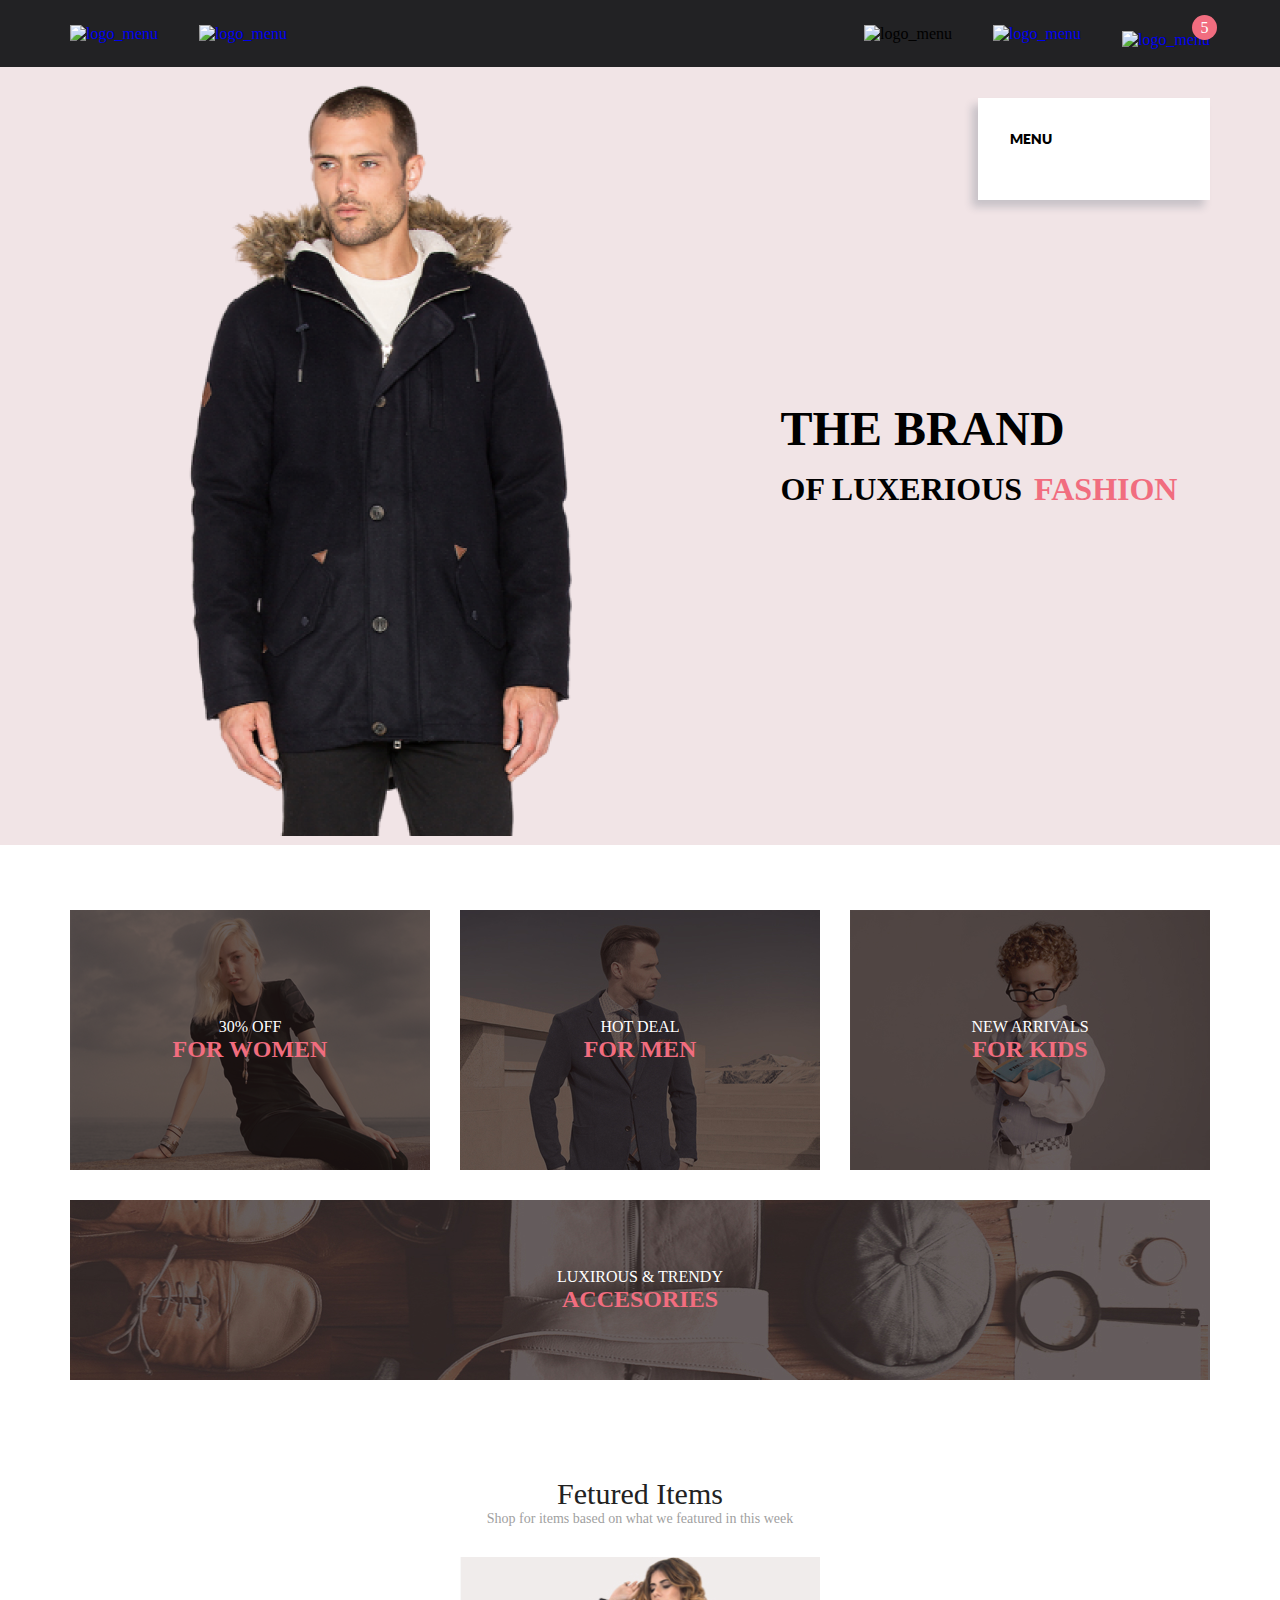
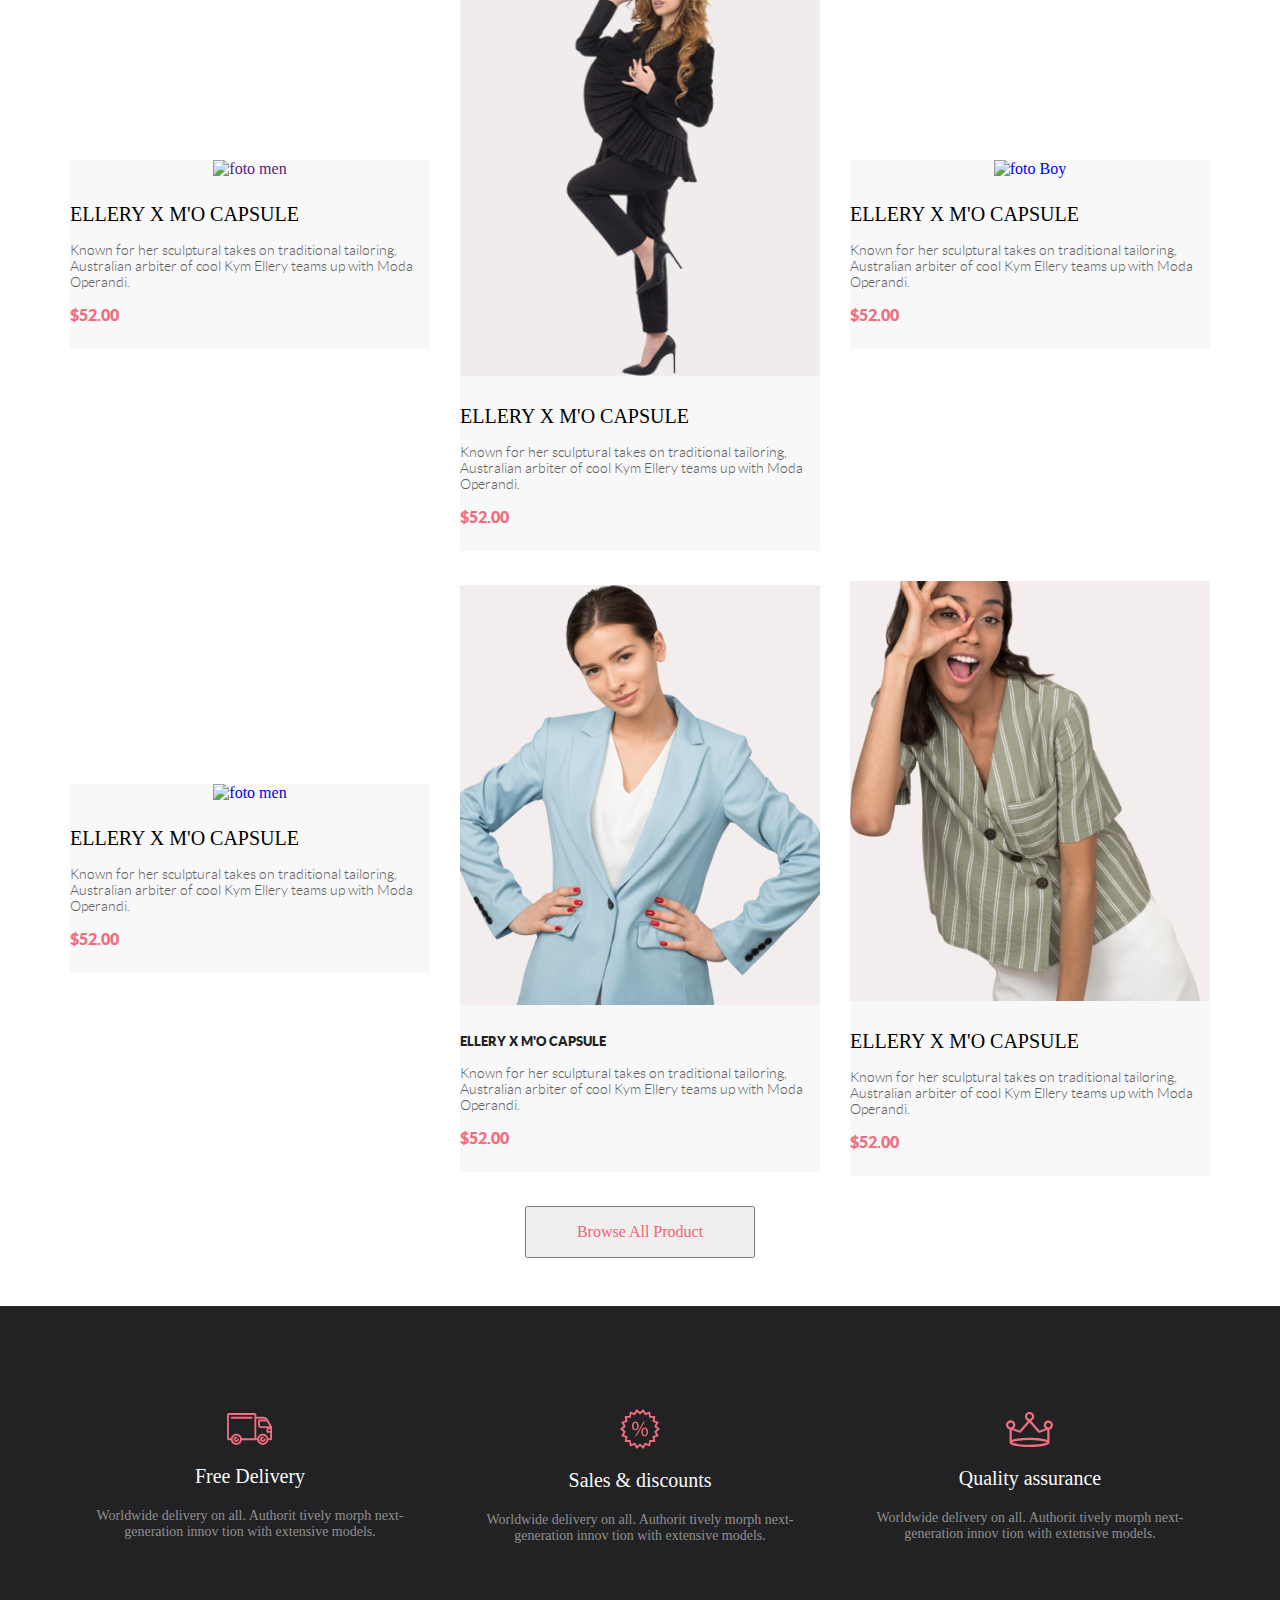
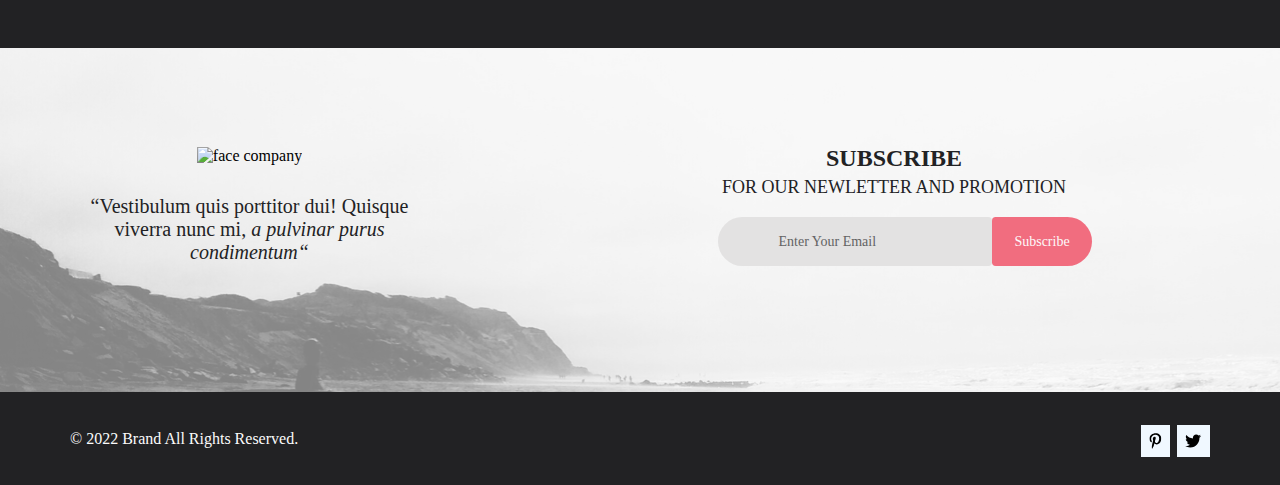
==== commit c23f2e06: ""сделала"" ====
--- a/index.html
+++ b/index.html
@@ -5,20 +5,55 @@
     <meta charset="UTF-8">
     <meta http-equiv="X-UA-Compatible" content="IE=edge">
     <meta name="viewport" content="width=device-width, initial-scale=1.0">
-    <title>InternetShop</title>
-    <script src="https://kit.fontawesome.com/c71a3f0222.js" crossorigin="anonymous"></script>
+    <title>Index</title>
+    <link rel="stylesheet" href="fonts/stylesheet.css">
     <link rel="stylesheet" href="style.css">
 </head>
 
 <body>
+
     <header class="header center">
         <nav class="header__left">
             <a class="log" href="#"><img src="img/logo_menu.png" alt="logo_menu" class="logl__header__left"></a>
             <a class="log" href="#"><img src="img/forma.png" alt="logo_menu" class="logl__header__left"></a>
         </nav>
         <nav class="header__right">
-
-            <a class="log" href="#"><img src="img/menu.png" alt="logo_menu" class="log1__header__right"></a>
+            <div class="header__burger">
+                <label class="header__burger-img" for="burger"><img src="img/menu.png" alt="logo_menu" class="log1__header__right"></label>
+                <input id="burger" type="checkbox">
+                <nav class="nav">
+                    <div class="burger_content">
+                        <details class="burger_item__head">
+                            <summary class="burger_head"><span class="burger_head-title">MENU</span>
+                            </summary>
+                            <details class="burger_item">
+                                <summary class="burger_head"><span class="burger_head-title">MAN</span>
+                                </summary>
+                                <div class="burger_link-box">
+                                    <a href="#" class="burger_link">Accessories</a>
+                                    <a href="#" class="burger_link">Bags</a>
+                                    <a href="#" class="burger_link">Denim</a>
+                                    <a href="#" class="burger_link">T-Shirts</a>
+                                </div>
+                            </details>
+
+                            <details class="burger_item">
+                                <summary class="burger_head"><span class="burger_head-title">WOMAN</span>
+                                </summary>
+                                <div class="burger_link-box">
+                                    <a href="#" class="burger_link">Accessories</a>
+                                    <a href="#" class="burger_link">Bags</a>
+                                    <a href="#" class="burger_link">Denim</a>
+                                    <a href="#" class="burger_link">T-Shirts</a>
+                                </div>
+                            </details>
+                        </details>
+                    </div>
+                </nav>
+            </div>
+
+
+            <!-- <a class="log" href="#"><img src="img/menu.png" alt="logo_menu" class="log1__header__right"></a> -->
 
             <a class="log" href="#"><img src="img/user.png" alt="logo_menu" class="log2__header__right"></a>
 
@@ -51,7 +86,7 @@
         <a href="#" class="main__link4 link__long">LUXIROUS & TRENDY <span class="span__catalog">ACCESORIES</span></a>
     </div>
 
-    <section class="fetured">
+    <section class="fetured center">
         <div class="fetured__title">
             <h2 class="fetured__title__tit">Fetured Items</h2>
             <p class="fetured__title__text">Shop for items based on what we featured in this week</p>
@@ -148,7 +183,9 @@
                         d="M30.2868 27.2429H14.8098C14.6026 28.5509 13.9355 29.742 12.9285 30.6021C11.9215 31.4621 10.6406 31.9346 9.31633 31.9346C7.99203 31.9346 6.71117 31.4621 5.70415 30.6021C4.69713 29.742 4.03003 28.5509 3.82283 27.2429H1.88582C1.391 27.2397 0.91765 27.0404 0.569536 26.6887C0.221422 26.337 0.0269624 25.8618 0.0288259 25.3669V1.87695C0.0266969 1.38195 0.221028 0.906335 0.56917 0.554443C0.917313 0.202551 1.39082 0.00317363 1.88582 0H27.4368C27.9318 0.00317353 28.4051 0.202522 28.7531 0.554443C29.1011 0.906364 29.2952 1.38204 29.2928 1.87695V3.78198H36.4138C36.4942 3.78164 36.5742 3.79208 36.6518 3.81299C38.9518 4.01299 40.1088 5.2129 41.3288 7.2749L44.8878 13.3689C44.9727 13.5136 45.0176 13.6782 45.0178 13.8459V26.304C45.0189 26.5515 44.9216 26.7892 44.7475 26.9651C44.5733 27.141 44.3364 27.2406 44.0888 27.2419H41.2748C41.0676 28.5499 40.4005 29.741 39.3935 30.6011C38.3865 31.4611 37.1056 31.9336 35.7813 31.9336C34.457 31.9336 33.1762 31.4611 32.1691 30.6011C31.1621 29.741 30.495 28.5499 30.2878 27.2419L30.2868 27.2429ZM32.0648 26.304C32.0727 27.0369 32.2973 27.7511 32.7102 28.3567C33.1231 28.9623 33.706 29.4322 34.3854 29.7073C35.0649 29.9824 35.8105 30.0503 36.5284 29.9026C37.2464 29.7548 37.9046 29.398 38.4202 28.877C38.9358 28.3559 39.2857 27.6941 39.426 26.9746C39.5662 26.2551 39.4905 25.5103 39.2083 24.8337C38.9262 24.1572 38.4502 23.5794 37.8403 23.1729C37.2304 22.7663 36.5138 22.5491 35.7808 22.5488C34.7905 22.5552 33.8431 22.9543 33.1464 23.6582C32.4498 24.3621 32.0608 25.3136 32.0648 26.304ZM5.60085 26.304C5.60874 27.0369 5.83327 27.7511 6.2462 28.3567C6.65914 28.9623 7.24201 29.4322 7.92143 29.7073C8.60086 29.9824 9.34648 30.0503 10.0644 29.9026C10.7824 29.7548 11.4406 29.398 11.9562 28.877C12.4718 28.3559 12.8217 27.6941 12.962 26.9746C13.1022 26.2551 13.0265 25.5103 12.7443 24.8337C12.4622 24.1572 11.9862 23.5794 11.3763 23.1729C10.7664 22.7663 10.0498 22.5491 9.31682 22.5488C8.3263 22.5549 7.37866 22.9537 6.68181 23.6577C5.98496 24.3617 5.59585 25.3134 5.59984 26.304H5.60085ZM41.2728 25.366H43.1588V19.7478H40.4228C40.3002 19.7473 40.1789 19.7227 40.0659 19.6753C39.9528 19.6279 39.8502 19.5585 39.7639 19.4714C39.6776 19.3843 39.6094 19.281 39.563 19.1675C39.5167 19.054 39.4932 18.9324 39.4938 18.8098V16.9629C39.4935 16.2423 39.7691 15.5488 40.2638 15.0249H33.8848C33.8076 15.0248 33.7307 15.015 33.6558 14.9958C32.9511 14.933 32.2956 14.6081 31.819 14.0852C31.3423 13.5623 31.0793 12.8794 31.0818 12.1719V7.47192C31.0812 7.34927 31.1047 7.22758 31.151 7.11401C31.1973 7.00044 31.2656 6.89725 31.3519 6.81006C31.4381 6.72286 31.5407 6.6535 31.6538 6.60596C31.7669 6.55841 31.8882 6.53361 32.0108 6.53296H38.4938C38.1495 6.21428 37.7421 5.97123 37.2981 5.81982C36.854 5.66842 36.3831 5.61187 35.9158 5.65381H29.2928V25.3618H30.2868C30.494 24.0538 31.1611 22.8627 32.1682 22.0027C33.1752 21.1426 34.456 20.6702 35.7803 20.6702C37.1046 20.6702 38.3855 21.1426 39.3925 22.0027C40.3995 22.8627 41.0666 24.0538 41.2738 25.3618L41.2728 25.366ZM14.8088 25.366H27.4358V1.87598H1.88582V25.366H3.82283C4.03003 24.058 4.69713 22.8666 5.70415 22.0066C6.71117 21.1465 7.99203 20.6741 9.31633 20.6741C10.6406 20.6741 11.9215 21.1465 12.9285 22.0066C13.9355 22.8666 14.6026 24.058 14.8098 25.366H14.8088ZM41.3508 16.9658V17.875H43.1588V16.0278H42.2798C42.033 16.0294 41.7968 16.1288 41.6229 16.304C41.449 16.4792 41.3516 16.716 41.3518 16.9629L41.3508 16.9658ZM32.9378 12.1738C32.9368 12.4263 33.0359 12.6691 33.2134 12.8486C33.3909 13.0282 33.6324 13.13 33.8848 13.1318C33.9487 13.1316 34.0124 13.1384 34.0748 13.1519H42.5998L39.8339 8.41602H32.9338L32.9378 12.1738ZM33.0308 26.3059C33.0279 25.5734 33.3157 24.8695 33.8311 24.3489C34.3464 23.8283 35.0473 23.5333 35.7798 23.5288C36.0286 23.5288 36.2672 23.6278 36.4431 23.8037C36.619 23.9796 36.7178 24.218 36.7178 24.4668C36.7178 24.7156 36.619 24.9542 36.4431 25.1301C36.2672 25.306 36.0286 25.4048 35.7798 25.4048C35.6015 25.4032 35.4267 25.4548 35.2777 25.5527C35.1286 25.6507 35.012 25.7905 34.9427 25.9548C34.8733 26.1191 34.8544 26.3005 34.8882 26.4756C34.922 26.6507 35.0071 26.8118 35.1326 26.9385C35.2582 27.0651 35.4185 27.1516 35.5933 27.187C35.7681 27.2224 35.9494 27.2051 36.1144 27.1372C36.2793 27.0693 36.4203 26.9538 36.5196 26.8057C36.6188 26.6575 36.6718 26.4833 36.6718 26.3049C36.6718 26.0587 36.7696 25.8226 36.9438 25.6484C37.1179 25.4743 37.3541 25.3765 37.6003 25.3765C37.8466 25.3765 38.0828 25.4743 38.2569 25.6484C38.431 25.8226 38.5288 26.0587 38.5288 26.3049C38.5288 27.0343 38.2391 27.7338 37.7234 28.2495C37.2077 28.7652 36.5082 29.0549 35.7788 29.0549C35.0495 29.0549 34.35 28.7652 33.8343 28.2495C33.3186 27.7338 33.0288 27.0343 33.0288 26.3049L33.0308 26.3059ZM6.56682 26.3059C6.56389 25.5734 6.85171 24.8695 7.36708 24.3489C7.88245 23.8283 8.58329 23.5333 9.31584 23.5288C9.56462 23.5288 9.8032 23.6278 9.97911 23.8037C10.155 23.9796 10.2538 24.218 10.2538 24.4668C10.2538 24.7156 10.155 24.9542 9.97911 25.1301C9.8032 25.306 9.56462 25.4048 9.31584 25.4048C9.13751 25.4032 8.9627 25.4548 8.81365 25.5527C8.66459 25.6507 8.548 25.7905 8.47865 25.9548C8.40931 26.1191 8.39033 26.3005 8.42415 26.4756C8.45797 26.6507 8.54305 26.8118 8.6686 26.9385C8.79414 27.0651 8.95449 27.1516 9.12929 27.187C9.30409 27.2224 9.48546 27.2051 9.65038 27.1372C9.8153 27.0693 9.95634 26.9538 10.0556 26.8057C10.1548 26.6575 10.2078 26.4833 10.2078 26.3049C10.2078 26.0587 10.3057 25.8226 10.4798 25.6484C10.6539 25.4743 10.8901 25.3765 11.1363 25.3765C11.3826 25.3765 11.6188 25.4743 11.7929 25.6484C11.967 25.8226 12.0648 26.0587 12.0648 26.3049C12.0648 27.0343 11.7751 27.7338 11.2594 28.2495C10.7437 28.7652 10.0442 29.0549 9.31484 29.0549C8.58549 29.0549 7.88601 28.7652 7.37029 28.2495C6.85456 27.7338 6.56484 27.0343 6.56484 26.3049L6.56682 26.3059ZM4.70885 5.65991C4.46008 5.65991 4.22149 5.56116 4.04558 5.38525C3.86967 5.20934 3.77083 4.9707 3.77083 4.72192C3.77083 4.47315 3.86967 4.2345 4.04558 4.05859C4.22149 3.88268 4.46008 3.78394 4.70885 3.78394H24.6088C24.8576 3.78394 25.0962 3.88268 25.2721 4.05859C25.448 4.2345 25.5468 4.47315 25.5468 4.72192C25.5468 4.9707 25.448 5.20934 25.2721 5.38525C25.0962 5.56116 24.8576 5.65991 24.6088 5.65991H4.70885Z"
                         fill="#F16D7F" />
                 </svg>
-                <a class="info_slyle_footer" href="#"><h3 class="info_title">Free Delivery</h3></a>
+                <a class="info_slyle_footer" href="#">
+                    <h3 class="info_title">Free Delivery</h3>
+                </a>
                 <p class="info__text">Worldwide delivery on all. Authorit tively morph next-generation innov tion
                     with extensive models.</p>
             </div>
@@ -159,7 +196,9 @@
                         d="M19.9939 37.0239L16.5229 39.9238L14.2349 36.0039L9.99487 37.5159L9.17285 33.0359L4.67987 32.991L5.41187 28.491L1.20386 26.8909L3.41388 22.925L-0.00012207 19.96L3.41187 16.9929L1.2019 13.0278L5.41089 11.428L4.67786 6.93286L9.17188 6.88892L9.9939 2.40894L14.2339 3.91992L16.5219 0L19.9929 2.8999L23.4639 0L25.7529 3.9209L29.9929 2.40894L30.8139 6.88989L35.3079 6.93481L34.5759 11.4299L38.7839 13.03L36.5739 16.9958L39.9859 19.9609L36.5739 22.928L38.7829 26.894L34.5739 28.4939L35.3069 32.988L30.8119 33.033L29.9909 37.5139L25.7529 36.0029L23.4639 39.9229L19.9939 37.0239ZM21.1999 35.541L22.9609 37.012L24.1219 35.022L24.9139 33.666L26.3819 34.189L28.5329 34.957L28.9499 32.6838L29.2349 31.1289L30.7959 31.113L33.0779 31.092L32.7059 28.8098L32.4519 27.25L33.9109 26.696L36.0449 25.8828L34.9249 23.873L34.1589 22.498L35.3419 21.4709L37.0759 19.9609L35.3429 18.4609L34.1599 17.4319L34.9259 16.0559L36.0469 14.0449L33.9129 13.2339L32.4539 12.6809L32.7089 11.1208L33.0809 8.83984L30.7989 8.81689L29.2389 8.80103L28.9539 7.24683L28.5379 4.97388L26.3859 5.74097L24.9179 6.26392L24.1249 4.90698L22.9629 2.91699L21.2009 4.38794L19.9958 5.39282L18.7909 4.38794L17.0299 2.91699L15.8689 4.90601L15.0769 6.26294L13.6078 5.73999L11.4579 4.97192L11.0399 7.24585L10.7549 8.80005L9.19489 8.81592L6.91388 8.83789L7.28589 11.1199L7.53986 12.678L6.08087 13.2329L3.94586 14.0439L5.06689 16.0549L5.83289 17.4299L4.6499 18.459L2.91589 19.967L4.64886 21.4739L5.83185 22.5029L5.06586 23.8779L3.94489 25.8879L6.07788 26.698L7.5379 27.2529L7.2829 28.812L6.91187 31.0959L9.19287 31.1189L10.7529 31.135L11.0379 32.6899L11.4549 34.9619L13.6069 34.1948L15.0759 33.6719L15.8679 35.0288L17.0299 37.019L18.7909 35.5479L19.9958 34.543L21.1999 35.541ZM21.3179 23.02C21.3179 20.093 22.8829 18.4648 24.7769 18.4648C26.7829 18.4648 28.0769 20.0279 28.0769 22.7949C28.0769 25.8539 26.4919 27.3718 24.6619 27.3718C22.8829 27.3718 21.3379 25.922 21.3179 23.02ZM22.8389 22.9319C22.8159 24.7829 23.5209 26.1899 24.7109 26.1899C25.9879 26.1899 26.5609 24.8049 26.5609 22.8899C26.5609 21.1249 26.0539 19.6528 24.7109 19.6528C23.4999 19.6488 22.8389 21.1029 22.8389 22.9309V22.9319ZM15.1938 27.332L23.6089 12.613H24.8419L16.4269 27.332H15.1938ZM11.9789 16.99C11.9789 14.09 13.5419 12.458 15.4369 12.458C17.4369 12.458 18.7629 14.022 18.7629 16.79C18.7629 19.848 17.1769 21.365 15.3269 21.365C13.5439 21.365 11.9999 19.915 11.9789 16.991V16.99ZM13.5209 16.9238C13.4769 18.7748 14.1618 20.1809 15.3708 20.1829C16.6479 20.1829 17.2209 18.7988 17.2209 16.8828C17.2209 15.1168 16.7139 13.645 15.3708 13.645C14.1618 13.642 13.5209 15.092 13.5209 16.925V16.9238Z"
                         fill="#F16D7F" />
                 </svg>
-                <a class="info_slyle_footer" href="#"><h3 class="info_title">Sales & discounts</h3></a>
+                <a class="info_slyle_footer" href="#">
+                    <h3 class="info_title">Sales & discounts</h3>
+                </a>
                 <p class="info__text">Worldwide delivery on all. Authorit tively morph next-generation innov tion
                     with extensive models.</p>
             </div>
@@ -169,16 +208,21 @@
                         d="M42.393 8.53564C41.1766 8.52335 40.0049 8.99349 39.1342 9.84302C38.2635 10.6925 37.7647 11.8522 37.747 13.0686C37.7501 13.7086 37.8911 14.3405 38.1603 14.9211C38.4295 15.5018 38.8206 16.0176 39.3071 16.4336L33.4471 18.4888L25.1081 8.80566C26.0034 8.50693 26.7831 7.93646 27.3388 7.17358C27.8945 6.41071 28.1983 5.49331 28.2081 4.54956C28.1828 3.33432 27.6824 2.17743 26.814 1.3269C25.9457 0.476377 24.7785 0 23.563 0C22.3475 0 21.1804 0.476377 20.3121 1.3269C19.4437 2.17743 18.9432 3.33432 18.918 4.54956C18.9277 5.48395 19.2253 6.39274 19.7702 7.15186C20.3151 7.91097 21.0809 8.48368 21.9631 8.79175L13.611 18.4917L7.7531 16.4368C8.23917 16.0206 8.62989 15.5045 8.89873 14.9238C9.16757 14.3432 9.30822 13.7116 9.31108 13.0718C9.33412 12.195 9.10852 11.3296 8.66045 10.5757C8.21238 9.82172 7.56009 9.2099 6.77898 8.81104C5.99787 8.41217 5.11986 8.2424 4.24639 8.32153C3.37291 8.40067 2.53965 8.72555 1.84295 9.2583C1.14624 9.79105 0.614525 10.5101 0.309254 11.3323C0.00398245 12.1545 -0.0623783 13.0462 0.117848 13.9045C0.298073 14.7629 0.717494 15.5526 1.32769 16.1826C1.93788 16.8126 2.71394 17.2571 3.56609 17.4646V29.7556C3.57345 29.8376 3.59015 29.9184 3.61602 29.9966C3.58308 30.1233 3.56636 30.2538 3.56609 30.3848C3.56609 34.7968 21.485 34.9268 23.528 34.9268C25.571 34.9268 43.49 34.7978 43.49 30.3848C43.4893 30.2539 43.4725 30.1234 43.44 29.9966C43.4676 29.9189 43.4845 29.8379 43.49 29.7556V17.4646C44.5889 17.2244 45.5587 16.5828 46.2094 15.6653C46.8601 14.7478 47.1449 13.6204 47.0082 12.5039C46.8715 11.3874 46.323 10.3621 45.4701 9.62866C44.6173 8.89526 43.5214 8.50653 42.397 8.53857L42.393 8.53564ZM21.174 4.55176C21.1625 4.07755 21.2926 3.61062 21.5477 3.21069C21.8027 2.81076 22.1712 2.49591 22.606 2.3064C23.0408 2.11688 23.5223 2.06132 23.9889 2.14673C24.4555 2.23214 24.8861 2.45463 25.2256 2.78589C25.5652 3.11715 25.7982 3.542 25.8951 4.00635C25.9919 4.4707 25.9482 4.95345 25.7695 5.39282C25.5907 5.8322 25.2851 6.20831 24.8915 6.47314C24.498 6.73798 24.0345 6.8795 23.5601 6.87964C22.9354 6.88605 22.3335 6.64481 21.8863 6.2085C21.4391 5.77218 21.183 5.17647 21.174 4.55176ZM13.584 20.8276C13.801 20.9026 14.0353 20.9113 14.2573 20.8525C14.4792 20.7938 14.6786 20.6701 14.83 20.4976L23.5301 10.3977L32.23 20.4976C32.3812 20.6702 32.5804 20.7938 32.8022 20.8528C33.0239 20.9117 33.2581 20.9033 33.475 20.8286L41.2331 18.1038V28.0408C36.3481 25.9188 25.124 25.8406 23.533 25.8406C21.942 25.8406 10.7141 25.9198 5.83306 28.0408V18.1038L13.584 20.8276ZM23.527 32.7166C14.827 32.7166 9.27802 31.7057 6.97002 30.8547C6.61895 30.7373 6.28322 30.578 5.97002 30.3806C6.69202 29.8596 9.03109 29.1487 12.9361 28.6487C19.9715 27.844 27.0756 27.844 34.111 28.6487C38.011 29.1487 40.3561 29.8596 41.0761 30.3806C40.7654 30.5794 40.4312 30.7388 40.0811 30.8547C37.7791 31.7037 32.235 32.7166 23.527 32.7166ZM2.28008 13.0686C2.26895 12.5945 2.39939 12.1279 2.65471 11.7283C2.91003 11.3286 3.27866 11.0139 3.71355 10.8247C4.14844 10.6355 4.62977 10.5801 5.09624 10.6658C5.56271 10.7514 5.99313 10.9743 6.33245 11.3057C6.67176 11.637 6.90458 12.0618 7.00127 12.5261C7.09797 12.9904 7.05412 13.4731 6.87529 13.9124C6.69647 14.3516 6.39074 14.7277 5.99724 14.9924C5.60374 15.2572 5.14033 15.3986 4.66607 15.3987C4.04091 15.4054 3.43856 15.1638 2.99126 14.7271C2.54396 14.2903 2.28825 13.6937 2.28008 13.0686ZM42.393 15.3987C41.935 15.3875 41.4906 15.2414 41.1152 14.9788C40.7398 14.7162 40.4501 14.3487 40.2825 13.9224C40.1149 13.496 40.0768 13.0297 40.1729 12.5818C40.269 12.1339 40.4952 11.7241 40.8229 11.4041C41.1507 11.084 41.5656 10.8677 42.0157 10.7822C42.4658 10.6968 42.931 10.7459 43.3533 10.9236C43.7756 11.1013 44.1361 11.3997 44.3897 11.7812C44.6433 12.1628 44.7788 12.6105 44.7791 13.0686C44.7704 13.6935 44.5144 14.2895 44.0672 14.7261C43.62 15.1626 43.0179 15.4041 42.393 15.3977V15.3987Z"
                         fill="#F16D7F" />
                 </svg>
-                <a class="info_slyle_footer" href="#"><h3 class="info_title">Quality assurance</h3></a>
+                <a class="info_slyle_footer" href="#">
+                    <h3 class="info_title">Quality assurance</h3>
+                </a>
                 <p class="info__text">Worldwide delivery on all. Authorit tively morph next-generation innov tion
                     with extensive models.</p>
             </div>
         </section>
         <div class="footer_feedback center">
             <div class="footer_feedback_face_company center">
+
                 <img src="img/face.png" alt="face company">
-                <p class="text__face__company">“Vestibulum quis porttitor dui! Quisque viverra nunc mi,<span
-                        class="a_pulvinar"> a pulvinar purus condimentum“</span> </p>
+                <div class="text__face__company">
+                    <p>“Vestibulum quis porttitor dui! Quisque viverra nunc mi,<span class="a_pulvinar"> a pulvinar
+                            purus condimentum“</span> </p>
+                </div>
             </div>
             <form class="footer_feedback_inter__email">
                 <div>
@@ -195,47 +239,36 @@
         <div class="footer_social_network center">
             <p class="footer_social_network__text">© 2022 Brand All Rights Reserved.</p>
 
-            <div class="network__logo">
-                <a href="#" class="social"><svg class="network" xmlns="http://www.w3.org/2000/svg" width="10" height="9"
-                        viewBox="0 0 11 16" fill="none">
-                        <path
-                            d="M9.08827 8.28L9.50677 5.61602H6.89013V3.88729C6.89013 3.15847 7.25565 2.44806 8.42756 2.44806H9.61713V0.179975C9.61713 0.179975 8.53763 0 7.50551 0C5.35064 0 3.94211 1.27593 3.94211 3.5857V5.61602H1.54678V8.28H3.94211V14.72H6.89013V8.28H9.08827Z"
-                            fill="black" />
-                    </svg></a>
-                <a href="#" class="network_insta social"><svg class="network" xmlns="http://www.w3.org/2000/svg"
-                        width="10" height="9" viewBox="0 0 16 15" fill="none">
-                        <path
-                            d="M8.13677 3.68162C6.02163 3.68162 4.31555 5.38494 4.31555 7.49666C4.31555 9.60838 6.02163 11.3117 8.13677 11.3117C10.2519 11.3117 11.958 9.60838 11.958 7.49666C11.958 5.38494 10.2519 3.68162 8.13677 3.68162ZM8.13677 9.97693C6.76991 9.97693 5.65248 8.86463 5.65248 7.49666C5.65248 6.12869 6.76658 5.01639 8.13677 5.01639C9.50695 5.01639 10.6211 6.12869 10.6211 7.49666C10.6211 8.86463 9.50363 9.97693 8.13677 9.97693ZM13.0056 3.52557C13.0056 4.02029 12.6065 4.41541 12.1143 4.41541C11.6188 4.41541 11.223 4.01697 11.223 3.52557C11.223 3.03416 11.6221 2.63572 12.1143 2.63572C12.6065 2.63572 13.0056 3.03416 13.0056 3.52557ZM15.5364 4.42869C15.4799 3.2367 15.2072 2.18084 14.3325 1.31092C13.4612 0.440997 12.4036 0.168732 11.2097 0.108966C9.9792 0.0392395 6.29101 0.0392395 5.0605 0.108966C3.8699 0.165411 2.81233 0.437677 1.93768 1.3076C1.06302 2.17752 0.793639 3.23338 0.733776 4.42537C0.663937 5.65389 0.663937 9.33611 0.733776 10.5646C0.790313 11.7566 1.06302 12.8125 1.93768 13.6824C2.81233 14.5523 3.86658 14.8246 5.0605 14.8844C6.29101 14.9541 9.9792 14.9541 11.2097 14.8844C12.4036 14.8279 13.4612 14.5556 14.3325 13.6824C15.2039 12.8125 15.4766 11.7566 15.5364 10.5646C15.6063 9.33611 15.6063 5.65721 15.5364 4.42869ZM13.9468 11.8828C13.6874 12.5336 13.1852 13.0349 12.53 13.2972C11.5489 13.6857 9.22094 13.5961 8.13677 13.5961C7.05259 13.5961 4.72128 13.6824 3.74353 13.2972C3.09169 13.0383 2.58951 12.5369 2.32678 11.8828C1.93768 10.9033 2.02747 8.57908 2.02747 7.49666C2.02747 6.41424 1.941 4.0867 2.32678 3.11053C2.58619 2.45975 3.08837 1.95838 3.74353 1.69608C4.72461 1.3076 7.05259 1.39725 8.13677 1.39725C9.22094 1.39725 11.5523 1.31092 12.53 1.69608C13.1818 1.95506 13.684 2.45643 13.9468 3.11053C14.3359 4.09002 14.2461 6.41424 14.2461 7.49666C14.2461 8.57908 14.3359 10.9066 13.9468 11.8828Z"
-                            fill="black" />
-                    </svg>
-
-                </a>
-                <a href="#" class="social"><svg class="network" xmlns="http://www.w3.org/2000/svg" width="10" height="9"
-                        viewBox="0 0 13 16" fill="none">
-                        <g clip-path="url(#clip0_190_1390)">
+            <div class="footer_social_network__icons">
+                <a class="icon" href="#"><svg class="logo_footer" width="13" height="16" viewBox="0 0 13 16" fill="none"
+                        xmlns="http://www.w3.org/2000/svg">
+                        <g clip-path="url(#clip0_52_417)">
                             <path
-                                d="M6.7402 0.203125C3.55552 0.203125 0.408081 2.34063 0.408081 5.8C0.408081 8 1.63726 9.25 2.38221 9.25C2.68951 9.25 2.86643 8.3875 2.86643 8.14375C2.86643 7.85313 2.13079 7.23438 2.13079 6.025C2.13079 3.5125 4.03043 1.73125 6.48878 1.73125C8.60259 1.73125 10.167 2.94062 10.167 5.1625C10.167 6.82187 9.50585 9.93437 7.3641 9.93437C6.59121 9.93437 5.93006 9.37187 5.93006 8.56563C5.93006 7.38438 6.74951 6.24062 6.74951 5.02187C6.74951 2.95312 3.83487 3.32812 3.83487 5.82812C3.83487 6.35313 3.90006 6.93437 4.13286 7.4125C3.70451 9.26875 2.82919 12.0344 2.82919 13.9469C2.82919 14.5375 2.91299 15.1188 2.96886 15.7094C3.0744 15.8281 3.02163 15.8156 3.18304 15.7563C4.74744 13.6 4.69157 13.1781 5.39928 10.3562C5.78107 11.0875 6.76814 11.4812 7.55034 11.4812C10.8468 11.4812 12.3274 8.24688 12.3274 5.33125C12.3274 2.22813 9.66415 0.203125 6.7402 0.203125Z"
+                                d="M6.74017 0.203125C3.55549 0.203125 0.408051 2.34063 0.408051 5.8C0.408051 8 1.63723 9.25 2.38218 9.25C2.68948 9.25 2.8664 8.3875 2.8664 8.14375C2.8664 7.85313 2.13076 7.23438 2.13076 6.025C2.13076 3.5125 4.03039 1.73125 6.48875 1.73125C8.60256 1.73125 10.167 2.94062 10.167 5.1625C10.167 6.82187 9.50581 9.93437 7.36407 9.93437C6.59118 9.93437 5.93003 9.37187 5.93003 8.56563C5.93003 7.38438 6.74948 6.24062 6.74948 5.02187C6.74948 2.95312 3.83484 3.32812 3.83484 5.82812C3.83484 6.35313 3.90003 6.93437 4.13283 7.4125C3.70448 9.26875 2.82915 12.0344 2.82915 13.9469C2.82915 14.5375 2.91296 15.1188 2.96883 15.7094C3.07437 15.8281 3.0216 15.8156 3.18301 15.7563C4.74741 13.6 4.69154 13.1781 5.39925 10.3562C5.78104 11.0875 6.7681 11.4812 7.55031 11.4812C10.8467 11.4812 12.3273 8.24688 12.3273 5.33125C12.3273 2.22813 9.66412 0.203125 6.74017 0.203125Z"
                                 fill="black" />
                         </g>
                         <defs>
-                            <clipPath id="clip0_190_1390">
-                                <rect width="11.9193" height="16" fill="white" transform="translate(0.408081)" />
+                            <clipPath id="clip0_52_417">
+                                <rect width="11.9193" height="16" fill="white" transform="translate(0.408051)" />
                             </clipPath>
                         </defs>
-                    </svg></a>
-                <a href="#" class="social"><svg class="network" xmlns="http://www.w3.org/2000/svg" width="10" height="9"
-                        viewBox="0 0 17 16" fill="none">
-                        <g clip-path="url(#clip0_190_1386)">
+                    </svg>
+                </a>
+
+                <a class="icon" href="#"><svg class="logo_footer" width="17" height="16" viewBox="0 0 17 16" fill="none"
+                        xmlns="http://www.w3.org/2000/svg">
+                        <g clip-path="url(#clip0_52_413)">
                             <path
                                 d="M14.4181 4.74107C14.4281 4.88319 14.4281 5.02535 14.4281 5.16747C14.4281 9.50247 11.1509 14.4974 5.16096 14.4974C3.31558 14.4974 1.60132 13.9593 0.159302 13.0253C0.421495 13.0558 0.673569 13.0659 0.94585 13.0659C2.46851 13.0659 3.8702 12.5482 4.98953 11.6649C3.5576 11.6345 2.3576 10.6903 1.94415 9.39081C2.14585 9.42125 2.34751 9.44156 2.5593 9.44156C2.85172 9.44156 3.14418 9.40094 3.41643 9.32991C1.92401 9.02531 0.80465 7.70553 0.80465 6.11163V6.07103C1.23825 6.31469 1.74249 6.46697 2.2769 6.48725C1.39959 5.89841 0.824826 4.89335 0.824826 3.75628C0.824826 3.14716 0.98614 2.58878 1.26851 2.10147C2.87187 4.09131 5.28195 5.39078 7.98443 5.53294C7.93403 5.28928 7.90376 5.0355 7.90376 4.78169C7.90376 2.97457 9.35586 1.5025 11.1609 1.5025C12.0987 1.5025 12.9457 1.89844 13.5407 2.53803C14.2768 2.39591 14.9827 2.12178 15.6079 1.74616C15.3659 2.5076 14.8516 3.14719 14.176 3.55325C14.8315 3.48222 15.4668 3.29944 16.0516 3.04566C15.608 3.69538 15.0533 4.27403 14.4181 4.74107Z"
                                 fill="black" />
                         </g>
                         <defs>
-                            <clipPath id="clip0_190_1386">
+                            <clipPath id="clip0_52_413">
                                 <rect width="15.8924" height="16" fill="white" transform="translate(0.159302)" />
                             </clipPath>
                         </defs>
-                    </svg></a>
+                    </svg>
+                </a>
 
             </div>
         </div>
--- a/fonts/stylesheet.css
+++ b/fonts/stylesheet.css
@@ -0,0 +1,28 @@
+/*! Generated by Font Squirrel (https://www.fontsquirrel.com) on October 3, 2023 */
+
+@font-face {
+    font-family: 'latoblack';
+    src: url('lato-black-webfont.woff2') format('woff2'),
+         url('lato-black-webfont.woff') format('woff');
+    font-weight: normal;
+    font-style: normal;
+
+}
+
+@font-face {
+    font-family: 'latobold';
+    src: url('lato-bold-webfont.woff2') format('woff2'),
+         url('lato-bold-webfont.woff') format('woff');
+    font-weight: normal;
+    font-style: normal;
+
+}
+
+@font-face {
+    font-family: 'latolight';
+    src: url('lato-light-webfont.woff2') format('woff2'),
+         url('lato-light-webfont.woff') format('woff');
+    font-weight: normal;
+    font-style: normal;
+
+}--- a/style.css
+++ b/style.css
@@ -4,23 +4,343 @@
   flex-direction: column;
   align-items: center;
   justify-content: center;
+  font-size: 16px;
+  line-height: 1.2;
+  color: white;
+}
+
+.main__catalog .main__link4, .main__catalog .main__link3, .main__catalog .main__link2, .main__catalog .main__link1 {
+  display: flex;
+  flex-direction: column;
+  align-items: center;
+  justify-content: center;
+  font-size: 16px;
+  line-height: 1.2;
+  color: white;
+}
+
+* {
+  margin: 0;
+  padding: 0;
+}
+
+/****footer*******/
+.footer {
+  position: relative;
+}
+.footer__dop__info {
+  background-color: #222224;
+}
+.footer__dop__info {
+  display: flex;
+  justify-content: center;
+  align-items: center;
+  gap: 30px;
+}
+.footer .info {
+  display: flex;
+  flex-direction: column;
+  justify-content: center;
+  align-items: center;
+  padding-top: 103px;
+  padding-bottom: 104px;
+  gap: 20px;
+}
+.footer .info_title {
+  color: #FBFBFB;
+  font-size: 19.96px;
+  font-style: normal;
+  font-weight: 400;
+  line-height: normal;
+}
+.footer .info__text {
+  color: #918f8f;
+  text-align: center;
+  font-family: Lato;
+  font-size: 13.972px;
+  font-style: normal;
+  font-weight: 300;
+  line-height: normal;
+}
+.footer_feedback {
+  display: flex;
+  padding-top: 97px;
+  padding-bottom: 126px;
+  gap: 293px;
+  position: relative;
+  z-index: 2;
+}
+.footer_feedback::after {
+  content: "";
+  background: url(img/backgroundBig.png);
+  opacity: 0.5;
+  top: 0;
+  left: 0;
+  bottom: 0;
+  right: 0;
+  position: absolute;
+  z-index: -1;
+}
+.footer_feedback_face_company {
+  display: flex;
+  justify-content: center;
+  align-items: center;
+  flex-direction: column;
+  gap: 30px;
+}
+.footer_feedback_face_company .text__face__company {
+  width: 359px;
+  color: #222224;
+  text-align: center;
+  font-family: Lato;
+  font-size: 20px;
+  font-style: normal;
+  font-weight: 400;
+  line-height: normal;
+}
+.footer_feedback_face_company .text__face__company .a_pulvinar {
+  font-size: 20px;
+  font-style: italic;
+}
+.footer_feedback_inter__email {
+  display: flex;
+  justify-content: center;
+  flex-direction: column;
+  align-items: flex-start;
+  flex-wrap: nowrap;
+  justify-content: flex-end;
+}
+.footer_feedback .title_SUBSCRIBE {
+  color: #222224;
+  text-align: center;
+  font-family: Lato;
+  font-size: 24px;
+  font-style: normal;
+  font-weight: 700;
+}
+.footer_feedback .title_FOR_OUR_NEWLETTER {
+  color: #222224;
+  font-family: Lato;
+  font-size: 18px;
+  font-style: normal;
+  font-weight: 400;
+  padding-bottom: 15px;
+  line-height: 167.2%;
+}
+.footer_feedback .style__input {
+  margin: -4px;
+  border-radius: 100px 15px 15px 100px;
+  background: #e3e2e2 !important;
+  outline: #080808;
+  height: 49px;
+  width: 244px;
+  color: #111111;
+  font-family: Lato;
+  border: 0px solid #080808;
+}
+.footer_feedback .style__input {
+  padding-left: 30px;
+}
+.footer_feedback ::-moz-placeholder {
+  color: #222224;
+  font-family: Lato;
+  font-size: 14px;
+  opacity: 0.671;
+  text-indent: 20px;
+  vertical-align: middle;
+}
+.footer_feedback :-ms-input-placeholder {
+  color: #222224;
+  font-family: Lato;
+  font-size: 14px;
+  opacity: 0.671;
+  text-indent: 20px;
+  vertical-align: middle;
+}
+.footer_feedback ::placeholder {
+  color: #222224;
+  font-family: Lato;
+  font-size: 14px;
+  opacity: 0.671;
+  text-indent: 20px;
+  vertical-align: middle;
+}
+.footer_feedback .button__submit {
+  border-radius: 15px 100px 100px 15px;
+  background: #F16D7F !important;
+  height: 49px;
+  width: 100px;
+  color: #fdf9f9;
+  font-size: 14px;
+  font-family: Lato;
+  border: 0px solid #080808;
+}
+.footer_feedback .button__submit:hover {
+  transition-timing-function: cubic-bezier(0.68, -0.55, 0.265, 1.55);
+  scale: 1.1;
+  transition-duration: 0.9s;
+}
+.footer_social_network {
+  display: flex;
+  justify-content: space-between;
+  align-items: center;
+  background-color: #222224;
+  padding: 24px 23px;
+  flex-wrap: nowrap;
+  flex-direction: row;
+  align-items: center;
+}
+.footer_social_network__text {
+  color: #FBFBFB;
+  font-size: center;
+  font-weight: 16px;
+  font-style: 400;
+  text-align: normal;
+  line-height: normal;
+}
+.footer_social_network__icons {
+  display: flex;
+  align-items: center;
+  flex-direction: row;
+  justify-content: center;
+  gap: 7px;
+}
+.footer_social_network .icon {
+  padding-top: 9px;
+}
+.footer_social_network .logo_footer {
+  background-color: aliceblue;
+  padding: 8px;
+}
+.footer .logo_footer:hover {
+  background-color: #F16D7F;
+}
+.footer .network:hover {
+  background-color: #F16D7F;
+  transition-duration: 0.9s;
+}
+.footer .icon:hover {
+  color: #F16D7F;
+  transition-timing-function: linear;
+}
+
+.main__catalog .main__link4, .main__catalog .main__link3, .main__catalog .main__link2, .main__catalog .main__link1 {
+  display: flex;
+  flex-direction: column;
+  align-items: center;
+  justify-content: center;
+  font-size: 16px;
+  line-height: 1.2;
+  color: white;
+}
+
+* {
+  margin: 0;
+  padding: 0;
+}
+
+/*main*/
+.main {
+  background: #F1E4E6;
+}
+.main__content {
+  display: flex;
+  justify-content: center;
+  align-items: center;
+  padding: 5px;
+}
+.main__content__image {
+  margin-left: -139px;
+}
+.main__text {
+  font-size: 48px;
+  font-style: normal;
+  font-weight: 900;
+  line-height: normal;
+  display: flex;
+  flex-direction: row;
+  gap: 16px;
+}
+.main__text_OF_LUXERIOUS {
+  font-size: 32px;
+  font-weight: 700;
+}
+.main__text_FASHION {
+  color: #F16D7F;
+  font-size: 32px;
+  font-weight: 700;
+}
+
+/*main__catalog*/
+.main__catalog {
+  display: grid;
+  justify-content: center;
+  align-items: center;
+  gap: 30px;
+  color: #FFF;
+  font-size: center;
+  font-weight: 16px;
+  font-style: 400;
+  text-align: normal;
+  line-height: normal;
+  padding-top: 65px;
+  padding-bottom: 96px;
+}
+.main__catalog_link {
+  text-decoration: none;
+}
+.main__catalog_link__long {
+  text-decoration: none;
+}
+.main__catalog .main__link1 {
+  background-image: url(img/Group1.png);
   height: 260px;
   width: 360px;
-  font-size: 16px;
-  line-height: 1.2;
-  color: white;
-}
-
-.main__catalog .link__long:hover {
+}
+.main__catalog .main__link2 {
+  background-image: url(img/Group2.jpg);
+  height: 260px;
+  width: 360px;
+}
+.main__catalog .main__link3 {
+  background-image: url(img/Group3.jpg);
+  height: 260px;
+  width: 360px;
+}
+.main__catalog .main__link4 {
+  height: 180px;
+  width: 1140px;
+  background-image: url(img/Group4.jpg);
+  grid-column: 1/4;
+}
+.main__catalog .span__catalog {
+  color: #F16D7F;
+  font-size: 24px;
+  font-style: normal;
+  font-weight: 700;
+  line-height: normal;
+}
+.main__catalog .link:hover {
   color: aqua;
   transform: scale(1.2);
   /* Увеличиваем масштаб */
   transition: 1s;
   /* Время эффекта */
 }
-
-.carousel-inner-item.active, .carousel-inner-item-prev, .carousel-inner-item-next {
-  display: block;
+.main__catalog .link__long:hover {
+  color: aqua;
+  transform: scale(1.2);
+  transition: 1s;
+}
+
+.main__catalog .main__link1, .main__catalog .main__link2, .main__catalog .main__link3, .main__catalog .main__link4 {
+  display: flex;
+  flex-direction: column;
+  align-items: center;
+  justify-content: center;
+  font-size: 16px;
+  line-height: 1.2;
+  color: white;
 }
 
 * {
@@ -28,8 +348,807 @@
   padding: 0;
 }
 
-body {
-  font-family: Lato, sans-serif;
+.fetured__product__new {
+  display: flex;
+  justify-content: center;
+  align-items: center;
+  gap: 30px;
+  padding-top: 129px;
+}
+
+.fetured {
+  display: grid;
+  justify-content: center;
+  align-items: center;
+  gap: 30px;
+  grid-template-columns: repeat(3, 1fr);
+  padding-top: 1px;
+  padding-bottom: 48px;
+  justify-items: center;
+}
+.fetured catalog {
+  padding-top: 132px;
+}
+.fetured__title {
+  grid-column: 1/4;
+  display: flex;
+  justify-content: center;
+  align-items: center;
+  flex-direction: column;
+}
+.fetured__title__tit {
+  color: #222;
+  font-size: 30px;
+  font-style: normal;
+  font-weight: 400;
+  line-height: normal;
+}
+.fetured__title__text {
+  color: #9F9F9F;
+  font-size: 14px;
+  font-style: normal;
+  font-weight: 400;
+  line-height: normal;
+}
+.fetured__product {
+  width: 360px;
+  display: flex;
+  justify-content: center;
+  align-items: center;
+  flex-direction: column;
+  background-color: #F8F8F8;
+}
+.fetured__product__img {
+  width: 100%;
+}
+
+.text_product {
+  display: flex;
+  gap: 16px;
+  flex-direction: column;
+  align-items: flex-start;
+  padding-top: 25px;
+  padding-bottom: 25px;
+}
+.text_product__title {
+  color: #000;
+  font-size: 20px;
+  font-weight: 500;
+  font-style: normal;
+  font-weight: 400;
+  line-height: normal;
+}
+.text_product__text {
+  color: #5D5D5D;
+  font-size: 14px;
+  font-style: normal;
+  font-weight: 300;
+  line-height: normal;
+}
+.text_product__price {
+  color: #F16D7F;
+  font-size: 16px;
+  font-style: normal;
+  font-weight: 400;
+  line-height: normal;
+}
+
+/****pege__number*******/
+.pagina {
+  display: flex;
+  justify-content: center;
+  align-items: center;
+  margin-bottom: 96px;
+}
+.pagina_page {
+  display: flex;
+  justify-content: center;
+  align-items: center;
+  gap: 17px;
+  border: 2px solid #f6f3f3;
+  width: 350px;
+  height: 60px;
+}
+.pagina_page__box {
+  display: flex;
+  justify-content: center;
+  align-items: center;
+  gap: 17px;
+}
+.pagina .number_page {
+  list-style-type: none;
+}
+.pagina .num {
+  color: #C4C4C4;
+  font-size: 16px;
+  font-style: normal;
+  font-weight: 300;
+  line-height: normal;
+}
+.pagina .num:hover {
+  color: #F16D7F;
+}
+
+/****fetured__catalog*******/
+.fetured__catalog {
+  display: grid;
+  justify-content: center;
+  align-items: center;
+  gap: 30px;
+  grid-template-columns: repeat(3, 1fr);
+  padding-top: 132px;
+  padding-bottom: 48px;
+  justify-items: center;
+}
+.fetured__catalog__title {
+  grid-column: 1/4;
+  display: flex;
+  justify-content: center;
+  align-items: center;
+  flex-direction: column;
+}
+.fetured__catalog__title__tit {
+  color: #222;
+  font-size: 30px;
+  font-style: normal;
+  font-weight: 400;
+  line-height: normal;
+}
+.fetured__catalog__title__text {
+  color: #9F9F9F;
+  font-size: 14px;
+  font-style: normal;
+  font-weight: 400;
+  line-height: normal;
+}
+.fetured__catalog__product {
+  width: 360px;
+  display: flex;
+  justify-content: center;
+  align-items: center;
+  flex-direction: column;
+  background-color: #F8F8F8;
+}
+.fetured__catalog__product__img {
+  width: 100%;
+}
+
+.text_product {
+  display: flex;
+  gap: 16px;
+  flex-direction: column;
+  align-items: flex-start;
+  padding-top: 25px;
+  padding-bottom: 25px;
+}
+.text_product__title {
+  color: #000;
+  font-size: 20px;
+  font-weight: 500;
+  font-style: normal;
+  font-weight: 400;
+  line-height: normal;
+}
+.text_product__text {
+  color: #5D5D5D;
+  font-size: 14px;
+  font-style: normal;
+  font-weight: 300;
+  line-height: normal;
+}
+.text_product__price {
+  color: #F16D7F;
+  font-size: 16px;
+  font-style: normal;
+  font-weight: 400;
+  line-height: normal;
+}
+
+.button__footer__product {
+  grid-column: 1/4;
+  display: flex;
+  justify-content: center;
+  align-items: center;
+  flex-direction: column;
+  padding: 15px 50px;
+}
+.button__footer__product span {
+  color: #F26376;
+  font-family: Lato;
+  font-size: 16px;
+  font-style: normal;
+  font-weight: 400;
+  line-height: normal;
+}
+
+.main__catalog .main__link1, .main__catalog .main__link2, .main__catalog .main__link3, .main__catalog .main__link4 {
+  display: flex;
+  flex-direction: column;
+  align-items: center;
+  justify-content: center;
+  font-size: 16px;
+  line-height: 1.2;
+  color: white;
+}
+
+* {
+  margin: 0;
+  padding: 0;
+}
+
+/****filter__sort*******/
+.filter_sort {
+  position: absolute;
+  display: flex;
+  gap: 16px;
+  padding-top: 39px;
+  padding-bottom: 64px;
+}
+
+.filter {
+  padding: 13px 16px 16px;
+  width: 360px;
+  box-sizing: border-box;
+  position: relative;
+  z-index: 10;
+}
+.filter[open] {
+  background: #FFFFFF;
+  box-shadow: 6px 4px 35px rgba(0, 0, 0, 0.21);
+}
+.filter_summary {
+  display: flex;
+  justify-content: flex-start;
+  align-items: center;
+  gap: 11px;
+}
+.filter__title {
+  color: #222224;
+  font-size: 14px;
+  font-style: normal;
+  font-weight: 400;
+  line-height: normal;
+  line-height: 17px;
+}
+.filter_content {
+  padding-top: 24px;
+  padding-bottom: 16px;
+}
+.filter_link-box {
+  display: flex;
+  flex-direction: column;
+  gap: 11px;
+  padding: 24px 16px;
+}
+.filter_link {
+  color: #6F6E6E;
+  font-size: 14px;
+  font-style: normal;
+  font-weight: 400;
+  line-height: normal;
+  line-height: 17px;
+  padding-left: 17px;
+}
+.filter_link:hover {
+  color: #F16D7F;
+}
+.filter_head {
+  width: 140%;
+  color: #6F6E6E;
+  font-size: 14px;
+  font-style: normal;
+  font-weight: 400;
+  line-height: normal;
+  padding-top: 11px;
+  padding-bottom: 11px;
+  padding-left: 11px;
+  border-bottom: 1px solid #e7e3e3;
+  border-left: 5px solid #F16D7F;
+}
+.filter_item {
+  margin-top: 16px;
+}
+.filter_item[open] .filter_head-title {
+  color: #F16D7F;
+}
+.filter[open] .filter__title {
+  color: #F16D7F;
+}
+.filter[open] path {
+  fill: #F16D7F;
+}
+.filter_item[open].filter_head {
+  color: #F16D7F;
+}
+
+.sort {
+  display: flex;
+  justify-content: flex-start;
+  align-items: center;
+  margin-left: 15px;
+  padding-top: 12px;
+  align-items: flex-start;
+}
+.sort_details {
+  position: relative;
+  padding-right: 27px;
+}
+.sort_summary {
+  display: flex;
+  align-items: center;
+  gap: 10px;
+}
+.sort_title {
+  color: #6F6E6E;
+  font-size: 14px;
+  font-style: normal;
+  font-weight: 400;
+  line-height: normal;
+  line-height: 17px;
+}
+.sort__box {
+  background: #FFFFFF;
+  box-shadow: 6px 4px 35px rgba(0, 0, 0, 0.21);
+  border: 1px solid #222222;
+  position: absolute;
+  width: 79px;
+  z-index: 10;
+  margin-top: 5px;
+  padding: 9px;
+}
+.sort__check {
+  display: flex;
+  align-items: center;
+  padding-top: 5px;
+  padding-bottom: 9px;
+  gap: 9px;
+}
+.sort__check label {
+  color: #6F6E6E;
+  font-size: 14px;
+  font-style: normal;
+  font-weight: 400;
+  line-height: normal;
+  font-family: Roboto;
+}
+
+.main__catalog .main__link1, .main__catalog .main__link2, .main__catalog .main__link3, .main__catalog .main__link4 {
+  display: flex;
+  flex-direction: column;
+  align-items: center;
+  justify-content: center;
+  font-size: 16px;
+  line-height: 1.2;
+  color: white;
+}
+
+* {
+  margin: 0;
+  padding: 0;
+}
+
+/****** carousel ******/
+.carousel-inner {
+  display: flex;
+  background-color: #F7F7F7;
+  justify-content: center;
+}
+
+.carousel-control-next {
+  right: 0;
+}
+
+.carousel-control-prev {
+  left: 0;
+}
+
+.carousel-control-next, .carousel-control-prev {
+  position: absolute;
+  top: 0;
+  bottom: 0;
+  display: flex;
+  align-items: center;
+  justify-content: center;
+  width: 15%;
+  color: #fff;
+  text-align: center;
+  opacity: 0.5;
+}
+
+.carousel-control-next-icon,
+.carousel-control-prev-icon {
+  display: inline-block;
+  width: 35px;
+  height: 35px;
+  background: transparent no-repeat center center;
+  background-size: 100% 100%;
+  background-color: rgba(42, 42, 42, 0.15);
+}
+.carousel-control-next-icon :hover,
+.carousel-control-prev-icon :hover {
+  fill: #F16D7F;
+}
+
+.carousel-control-prev-icon {
+  padding-top: 2px;
+  padding-right: 5px;
+}
+
+.carousel-control-next-icon {
+  padding-top: 2px;
+  padding-right: 5px;
+  transform: rotate(180deg);
+}
+
+.product_description {
+  display: flex;
+  justify-content: center;
+  align-items: center;
+  flex-direction: column;
+  margin-bottom: 655px;
+  position: relative;
+}
+.product_description__box {
+  width: 850px;
+  height: 685px;
+  display: flex;
+  justify-content: center;
+  align-items: center;
+  flex-direction: column;
+  top: -45px;
+  position: absolute;
+  z-index: 10;
+  border: 1px solid #EAEAEA;
+  background-color: #FFF;
+  padding-bottom: 64px;
+}
+.product_description_title1 {
+  color: #000;
+  font-size: 14px;
+  font-style: normal;
+  font-weight: 300;
+  line-height: normal;
+  padding-top: 64px;
+  padding-bottom: 12px;
+}
+.product_description_title2 {
+  color: #4D4D4D;
+  font-size: 18px;
+  font-style: normal;
+  font-weight: 300;
+  line-height: normal;
+  padding-top: 12px;
+  padding-bottom: 48px;
+}
+.product_description_text {
+  color: #5E5E5E;
+  font-size: 14px;
+  font-style: normal;
+  font-weight: 300;
+  line-height: normal;
+  text-align: center;
+  width: 582px;
+}
+.product_description__price {
+  display: flex;
+  justify-content: center;
+  align-items: center;
+  color: #222224;
+  font-size: 24px;
+  font-style: normal;
+  font-weight: 300;
+  line-height: normal;
+  padding-top: 32px;
+  padding-bottom: 65px;
+  color: #F16D7F;
+  border-bottom: 1px solid #EAEAEA;
+  width: 50%;
+}
+.product_description_line {
+  padding-top: 0px;
+  padding-bottom: 65px;
+}
+.product_description_breadCrambs {
+  display: flex;
+  justify-content: center;
+  align-items: center;
+  flex-direction: row;
+  gap: 22px;
+  padding-bottom: 63px;
+}
+.product_description_breadCrambs__a {
+  color: #222224;
+  gap: 9px;
+}
+.product_description__button {
+  display: flex;
+  justify-content: center;
+  align-items: center;
+  gap: 22px;
+  border: 2px solid #e34761;
+  padding: 3px 54px;
+  width: 200px;
+}
+.product_description__button .button_text {
+  color: #F16D7F;
+  font-size: 16px;
+  font-style: normal;
+  font-weight: 400;
+  line-height: normal;
+  padding-top: 17px;
+  padding-right: 5px;
+}
+
+.product_description_title1:hover {
+  color: #F16D7F;
+}
+
+.product_description__button:hover {
+  color: #F16D7F;
+  transform: translate(0, 0.25em);
+}
+
+.main__catalog .main__link1, .main__catalog .main__link2, .main__catalog .main__link3, .main__catalog .main__link4 {
+  display: flex;
+  flex-direction: column;
+  align-items: center;
+  justify-content: center;
+  font-size: 16px;
+  line-height: 1.2;
+  color: white;
+}
+
+* {
+  margin: 0;
+  padding: 0;
+}
+
+.cart__content {
+  padding-top: 96px;
+  padding-bottom: 128px;
+  display: grid;
+  grid-template-columns: repeat(2, auto);
+  gap: 40px;
+}
+.cart__content__product {
+  box-shadow: 16px 20px 21px 1px rgba(34, 60, 80, 0.19);
+  display: flex;
+  align-items: center;
+  justify-content: center;
+  align-content: center;
+  flex-wrap: nowrap;
+  gap: 31px;
+}
+.cart__content__product__img {
+  width: 262px;
+  height: 306px;
+}
+.cart__content__product_head {
+  display: flex;
+  flex-direction: row;
+  align-content: flex-start;
+  justify-content: flex-start;
+  align-items: flex-start;
+  flex-wrap: nowrap;
+}
+.cart__content__title {
+  color: #222224;
+  font-size: 24px;
+  font-weight: 400;
+  font-style: normal;
+  text-align: none;
+  line-height: normal;
+  padding-top: 0px;
+  padding-bottom: 42px;
+}
+.cart__content__svg__close {
+  padding-top: 5px;
+  padding-right: 22px;
+}
+.cart__content__svg__close path:hover {
+  fill: #F16D7F;
+}
+.cart__content__text {
+  color: #575757;
+  font-size: 22px;
+  font-weight: 400;
+  font-style: normal;
+  text-align: none;
+  line-height: normal;
+  padding: 6px;
+}
+.cart__content__text-Span {
+  color: #6F6E6E;
+  font-family: Lato;
+  font-size: 22px;
+  font-style: normal;
+  font-weight: 400;
+  line-height: normal;
+}
+.cart__content__text-SpanNum {
+  border: 1px solid #c6c1c1;
+  padding-left: 16px;
+  padding-right: 17px;
+  color: #656565;
+  font-family: Lato;
+  font-size: 22px;
+  font-style: normal;
+  font-weight: 400;
+  line-height: normal;
+  margin-left: 24px;
+}
+.cart__content__text .text__price {
+  color: #EF5B70;
+  font-size: 22px;
+  font-weight: 400;
+  font-style: normal;
+  text-align: none;
+  line-height: normal;
+}
+.cart__content__form {
+  padding-left: 128px;
+}
+.cart__content__form__order {
+  display: flex;
+  justify-content: none;
+  flex-direction: column;
+  flex-wrap: nowrap;
+  align-items: flex-start;
+  gap: 21px;
+}
+.cart__content__form__order__input {
+  display: flex;
+  flex-direction: column;
+  flex-wrap: nowrap;
+  justify-content: center;
+  align-content: center;
+  gap: 21px;
+}
+.cart__content__form .form__order_title {
+  color: #575757;
+  font-size: 16px;
+  font-weight: 300;
+  font-style: normal;
+  text-align: none;
+  line-height: normal;
+  padding-top: 20px;
+}
+.cart__content__form .input__adress {
+  text-indent: 16px;
+  width: 390px;
+  height: 44px;
+  border-color: #A4A4A4;
+}
+.cart__content__form input::-moz-placeholder {
+  color: #B1B1B1;
+  font-size: 13px;
+  font-weight: 300;
+  font-style: normal;
+  text-align: none;
+  line-height: normal;
+}
+.cart__content__form input:-ms-input-placeholder {
+  color: #B1B1B1;
+  font-size: 13px;
+  font-weight: 300;
+  font-style: normal;
+  text-align: none;
+  line-height: normal;
+}
+.cart__content__form input::placeholder {
+  color: #B1B1B1;
+  font-size: 13px;
+  font-weight: 300;
+  font-style: normal;
+  text-align: none;
+  line-height: normal;
+}
+.cart__content__form__button {
+  background-color: white;
+  color: #4A4A4A;
+  font-size: 11px;
+  font-weight: 300;
+  font-style: normal;
+  text-align: none;
+  line-height: normal;
+  padding-top: 10px;
+  padding-bottom: 12px;
+  padding-left: 15px;
+  padding-right: 14px;
+  border-width: 1px;
+  border-color: #bfbbbb;
+}
+.cart__content__form__button:hover {
+  box-shadow: 0px 0px 11px 2px rgba(75, 78, 80, 0.81);
+  transition: All 0.5s ease;
+}
+.cart__content__formTotal {
+  width: 360px;
+  height: 214px;
+  background-color: #F5F3F3;
+  margin-left: 128px;
+  display: flex;
+  justify-content: center;
+  flex-direction: column;
+  flex-wrap: nowrap;
+  align-items: flex-end;
+  gap: 20px;
+  padding-right: 37px;
+}
+.cart__content__formTotal__text1 {
+  color: #4A4A4A;
+  font-size: 11px;
+  font-weight: 400;
+  font-style: normal;
+  text-align: none;
+  line-height: normal;
+}
+.cart__content__formTotal__text2 {
+  color: #222;
+  font-size: 16px;
+  font-weight: 300;
+  font-style: normal;
+  text-align: none;
+  line-height: normal;
+}
+.cart__content__formTotal__text2 .text2__span {
+  color: #F16D7F;
+  font-size: 16px;
+  font-weight: 700;
+  font-style: normal;
+  text-align: none;
+  line-height: normal;
+}
+.cart__content__formTotal__button {
+  color: #FFF;
+  font-size: 16px;
+  font-weight: 300;
+  font-style: normal;
+  text-align: none;
+  line-height: normal;
+  padding-top: 15px;
+  padding-bottom: 16px;
+  padding-left: 41px;
+  padding-right: 43px;
+  border: none;
+  background-color: #F16D7F;
+}
+.cart__content__formTotal__button:hover {
+  box-shadow: 0px 0px 11px 2px rgba(75, 78, 80, 0.81);
+  transition: All 0.5s ease;
+}
+.cart__content__buttons {
+  display: flex;
+  justify-content: space-between;
+  padding-top: 72px;
+}
+.cart__content__buttons__shopping {
+  color: #000;
+  font-size: 14px;
+  font-weight: 300;
+  font-style: normal;
+  text-align: none;
+  line-height: normal;
+  width: 235px;
+  height: 50px;
+  background-color: white;
+}
+.cart__content__buttons__shopping:hover {
+  box-shadow: 0px 0px 11px 2px rgba(75, 78, 80, 0.81);
+  transition: All 0.5s ease;
+}
+
+* {
+  margin: 0;
+  padding: 0;
+}
+
+summary {
+  display: block;
+}
+
+summary::-webkit-details-marker {
+  display: none;
 }
 
 a {
@@ -37,8 +1156,8 @@
 }
 
 .center {
-  padding-left: calc(50% - 562px);
-  padding-right: calc(50% - 562px);
+  padding-left: calc(50% - 570px);
+  padding-right: calc(50% - 570px);
 }
 
 .header {
@@ -46,6 +1165,13 @@
   display: flex;
   justify-content: space-between;
   align-items: center;
+  padding-top: 18px;
+  padding-bottom: 18px;
+  position: relative;
+}
+.header__burger-img:hover {
+  box-shadow: -22px -16px 9px -5px rgba(235, 241, 245, 0.19);
+  transition: All 0.5s ease;
 }
 .header__left {
   display: flex;
@@ -62,6 +1188,61 @@
 }
 .header__right__log3 {
   padding-top: 13px;
+}
+.header__right .burger_head {
+  padding-bottom: 20px;
+}
+.header__right .burger_head-title {
+  color: #000;
+  font-size: 14px;
+  font-weight: 700;
+  font-style: normal;
+  text-align: none;
+  line-height: normal;
+  font-family: "latoblack";
+}
+.header__right .burger_item[open] .burger_head-title {
+  color: #F16D7F;
+  transition: All 0.5s ease;
+}
+.header__right .burger_link-box {
+  display: flex;
+  flex-direction: column;
+  align-items: flex-start;
+  gap: 11px;
+  padding-bottom: 21px;
+  padding-left: 24px;
+}
+.header__right .burger_link-box .burger_link:hover {
+  color: #F16D7F;
+}
+.header__right .burger_link-box .burger_link {
+  color: #6F6E6E;
+  font-family: Lato;
+  font-size: 14px;
+  font-style: normal;
+  font-weight: 400;
+  line-height: normal;
+}
+.header__right .nav {
+  background: #FFFFFF;
+  box-shadow: 6px, 4px, 35px rgba(0, 0, 0, 0.21);
+  width: 232px;
+  padding: 32px;
+  box-sizing: border-box;
+  position: absolute;
+  top: 80px;
+  right: 0px;
+  transition: right 0.3s;
+  box-shadow: -6px 7px 8px 0px rgba(34, 60, 80, 0.2);
+}
+.header #burger {
+  position: absolute;
+  left: -99999999px;
+  visibility: hidden;
+}
+.header #burger:checked ~ .nav {
+  right: -99999px;
 }
 .header .basket__count::after {
   content: "5";
@@ -92,256 +1273,39 @@
   align-items: center;
   padding-top: 59px;
   padding-bottom: 60px;
+  background: #F8F3F4;
+  text-decoration: none;
+}
+.top__head__link {
+  font-family: "latobold";
+  text-decoration: none;
+  color: #636363;
+  font-size: 14px;
+  font-weight: 300;
+  font-style: normal;
+  text-align: none;
+  line-height: normal;
+  color: #222224;
 }
 .top__head__heading {
   color: #222224;
   font-size: 24px;
   font-weight: 300;
   font-style: normal;
-  line-height: normal;
-}
-.top__headbreadCrambs__link {
-  color: #636363;
-  font-size: 14px;
-  font-weight: 300;
-  font-style: normal;
-  line-height: normal;
-}
-.top__head .top__head__link {
+  text-align: none;
+  line-height: normal;
+}
+.top__head__heading:hover {
+  color: #F16D7F;
+}
+.top__head .breadCrambs__link {
+  color: #222224;
   text-decoration: none;
 }
-.top__head .top__head__heading:hover {
-  color: #F16D7F;
-}
-.top__head .breadCrambs__link_site:hover {
-  color: #F16D7F;
-}
-
-/****** carousel ******/
-.carousel {
-  position: relative;
-}
-.carousel-inner {
-  display: flex;
-  justify-content: space-around;
-  align-items: center;
-  position: relative;
-  width: 100%;
-  overflow: hidden;
-}
-.carousel-inner-item {
-  position: relative;
-  display: none;
-  align-items: center;
-  width: 100%;
-  -webkit-backface-visibility: hidden;
-          backface-visibility: hidden;
-  perspective: 1000px;
-}
-.carousel-inner .w-100 {
-  width: 50% !important;
-}
-.carousel-inner .d-block {
-  display: block !important;
-}
-.carousel-inner img {
-  vertical-align: middle;
-  border-style: none;
-}
-.carousel-control-next {
-  right: 0;
-  padding-right: 8px;
-}
-.carousel-control-prev {
-  left: 0;
-  padding-left: 8px;
-}
-
-.carousel-control-next,
-.carousel-control-prev {
-  display: flex;
-  justify-content: center;
-  align-items: center;
-  position: absolute;
-  top: 0;
-  bottom: 0;
-  display: -ms-flexbox;
-  -webkit-box-align: center;
-  -ms-flex-align: center;
-  -webkit-box-pack: center;
-  -ms-flex-pack: center;
-  width: 15%;
-  color: #222224;
-  text-align: center;
-}
-
-.product_description {
-  display: flex;
-  justify-content: center;
-  align-items: center;
-  flex-direction: column;
-  padding-top: 0px;
-  padding-bottom: 129px;
-}
-.product_description_title1 {
-  color: #000;
-  font-size: 14px;
-  font-style: normal;
-  font-weight: 300;
-  line-height: normal;
-  padding-top: 64px;
-  padding-bottom: 12px;
-}
-.product_description_title2 {
-  color: #4D4D4D;
-  font-size: 18px;
-  font-style: normal;
-  font-weight: 300;
-  line-height: normal;
-  padding-top: 12px;
-  padding-bottom: 48px;
-}
-.product_description_text {
-  color: #5E5E5E;
-  font-size: 14px;
-  font-style: normal;
-  font-weight: 300;
-  line-height: normal;
-  text-align: center;
-  width: 582px;
-}
-.product_description__price {
-  font-size: 24px;
-  font-style: normal;
-  font-weight: 300;
-  line-height: normal;
-  padding-top: 32px;
-  padding-bottom: 65px;
-  color: #F16D7F;
-}
-.product_description_line {
-  padding-top: 0px;
-  padding-bottom: 65px;
-}
-.product_description_breadCrambs {
-  display: flex;
-  justify-content: center;
-  align-items: center;
-  flex-direction: row;
-  gap: 22px;
-  padding-bottom: 63px;
-}
-.product_description_breadCrambs__a {
-  color: #222224;
-  gap: 9px;
-}
-.product_description__button {
-  display: flex;
-  justify-content: center;
-  align-items: center;
-  gap: 22px;
-  border: 2px solid #e34761;
-  padding: 3px 54px;
-}
-.product_description .button_text {
-  font-size: 16px;
-  font-style: normal;
-  font-weight: 400;
-  line-height: normal;
-  padding-top: 10px;
-}
-
-.product_description_title1:hover {
-  color: #F16D7F;
-}
-
-.product_description__button:hover {
-  color: #F16D7F;
-  transform: translate(0, 0.25em);
-}
-
-/*main*/
-.main {
-  background: #F1E4E6;
-}
-.main__content {
-  display: flex;
-  justify-content: center;
-  align-items: center;
-  padding: 5px;
-}
-.main__content__image {
-  margin-left: -139px;
-}
-.main__text {
-  font-size: 48px;
-  font-style: normal;
-  font-weight: 900;
-  line-height: normal;
-  display: flex;
-  flex-direction: row;
-  gap: 16px;
-}
-.main__text_OF_LUXERIOUS {
-  font-size: 32px;
-  font-weight: 700;
-}
-.main__text_FASHION {
-  color: #F16D7F;
-  font-size: 32px;
-  font-weight: 700;
-}
-
-/*main__catalog*/
-.main__catalog {
-  display: grid;
-  justify-content: center;
-  align-items: center;
-  gap: 30px;
-  color: #FFF;
-  text-align: center;
-  font-size: 16px;
-  font-weight: 400;
-  font-style: normal;
-  line-height: normal;
-  padding-top: 65px;
-  padding-bottom: 96px;
-}
-.main__catalog_link {
-  text-decoration: none;
-}
-.main__catalog_link__long {
-  text-decoration: none;
-}
-.main__catalog .main__link1 {
-  background-image: url(img/Group1.png);
-}
-.main__catalog .main__link2 {
-  background-image: url(img/Group2.jpg);
-}
-.main__catalog .main__link3 {
-  background-image: url(img/Group3.jpg);
-}
-.main__catalog .main__link4 {
-  height: 180px;
-  width: 1140px;
-  background-image: url(img/Group4.jpg);
-  grid-column: 1/4;
-}
-.main__catalog .span__catalog {
-  color: #F16D7F;
-  font-size: 24px;
-  font-style: normal;
-  font-weight: 700;
-  line-height: normal;
-}
-.main__catalog .link:hover {
-  color: aqua;
-  transform: scale(1.2);
-  /* Увеличиваем масштаб */
-  transition: 1s;
-  /* Время эффекта */
-}
+.top__head .breadCrambs__link:hover {
+  color: #F16D7F;
+}
+
 /*затемнение с ярлыком начало*/
 .prod {
   position: relative;
@@ -382,6 +1346,7 @@
   border: 3px dotted #3a7999;
   color: #3a7999;
   background: rgba(0, 0, 0, 0);
+  transition: All 0.5s ease;
 }
 
 .info_slyle_footer:hover {
@@ -389,53 +1354,6 @@
   color: cornflowerblue;
 }
 
-/****fetured*******/
-.fetured__product__new {
-  display: flex;
-  justify-content: center;
-  align-items: center;
-  gap: 30px;
-}
-
-.fetured {
-  display: grid;
-  gap: 30px;
-  justify-items: center;
-  align-items: center;
-  justify-content: center;
-  padding-bottom: 95px;
-}
-.fetured__title {
-  grid-column: 1/4;
-  display: flex;
-  flex-direction: column;
-  align-items: center;
-  justify-content: center;
-}
-.fetured__title__tit {
-  color: #222;
-  font-size: 30px;
-  font-style: normal;
-  font-weight: 400;
-  line-height: normal;
-}
-.fetured__title__text {
-  color: #9F9F9F;
-  font-size: 14px;
-  font-style: normal;
-  font-weight: 400;
-  line-height: normal;
-}
-.fetured__product {
-  width: 360px;
-  display: flex;
-  align-items: center;
-  flex-direction: column;
-}
-.fetured__product__img {
-  width: 100%;
-}
-
 .text_product {
   display: flex;
   gap: 16px;
@@ -445,14 +1363,15 @@
   padding-bottom: 25px;
 }
 .text_product .text__product__title {
-  color: #000;
-  font-size: 20px;
-  font-weight: 500;
+  font-family: "latoblack";
+  color: #222224;
+  font-size: 13px;
   font-style: normal;
   font-weight: 400;
   line-height: normal;
 }
 .text_product .text__product__text {
+  font-family: "latolight";
   color: #5D5D5D;
   font-size: 14px;
   font-style: normal;
@@ -460,6 +1379,7 @@
   line-height: normal;
 }
 .text_product .text__product__price {
+  font-family: "latoblack";
   color: #F16D7F;
   font-size: 16px;
   font-style: normal;
@@ -480,205 +1400,20 @@
   line-height: normal;
 }
 
-/****footer*******/
-.footer__dop__info {
-  display: flex;
-  justify-content: center;
-  align-items: center;
-  background-color: #222224;
-  gap: 30px;
-}
-.footer .info {
-  display: flex;
-  flex-direction: column;
-  justify-content: center;
-  align-items: center;
-  padding-top: 103px;
-  padding-bottom: 104px;
-  gap: 20px;
-}
-.footer .info_title {
-  color: #FBFBFB;
-  font-size: 19.96px;
-  font-style: normal;
-  font-weight: 400;
-  line-height: normal;
-}
-.footer .info__text {
-  color: #918f8f;
-  text-align: center;
-  font-family: Lato;
-  font-size: 13.972px;
-  font-style: normal;
-  font-weight: 300;
-  line-height: normal;
-}
-.footer_feedback {
-  display: flex;
-  padding-top: 97px;
-  padding-bottom: 126px;
-  gap: 293px;
-}
-.footer_feedback_face_company {
-  display: flex;
-  justify-content: center;
-  align-items: center;
-  flex-direction: column;
-  gap: 30px;
-}
-.footer_feedback_face_company .text__face__company {
-  width: 359px;
-  color: #222224;
-  text-align: center;
-  font-family: Lato;
-  font-size: 20px;
-  font-style: normal;
-  font-weight: 400;
-  line-height: normal;
-}
-.footer_feedback_face_company .text__face__company .a_pulvinar {
-  font-size: 20px;
-  font-style: italic;
-}
-.footer_feedback_inter__email {
-  display: flex;
-  justify-content: center;
-  flex-direction: column;
-  align-items: flex-start;
-  flex-wrap: nowrap;
-  justify-content: flex-end;
-}
-.footer_feedback .title_SUBSCRIBE {
-  color: #222224;
-  text-align: center;
-  font-family: Lato;
-  font-size: 24px;
-  font-style: normal;
-  font-weight: 700;
-}
-.footer_feedback .title_FOR_OUR_NEWLETTER {
-  color: #222224;
-  font-family: Lato;
-  font-size: 18px;
-  font-style: normal;
-  font-weight: 400;
-  padding-bottom: 15px;
-  line-height: 167.2%;
-}
-.footer_feedback .style__input {
-  margin: -4px;
-  /*цвет рамки*/
-  /* border: 2px solid #cccccc; */
-  /*закругление углов (общее)*/
-  border-radius: 100px 15px 15px 100px;
-  /*закругление углов (Google Chrome)*/
-  /* -webkit-border-radius: 3px;  */
-  /*закругление углов (FireFox)*/
-  /* -moz-border-radius: 3px;  */
-  /*закругление углов (Safari)*/
-  /* -khtml-border-radius: 3px;  */
-  /* желательно прописывать, так как в Chrome при сохранных данных оно может быть желтым*/
-  background: #e3e2e2 !important;
-  /*удаляет обводку в браузерах хром(желтая) и сафари(синяя)*/
-  outline: #080808;
-  /*высота на свое усмотрение*/
-  height: 49px;
-  /* ширина на свое усмотрение*/
-  width: 244px;
-  /*//цвет шрифта в обычном состоянии*/
-  color: #111111;
-  /*Размер шрифта*/
-  /* font-size: 30px;  */
-  /*Стиль шрифта*/
-  font-family: Lato;
-  border: 0px solid #080808;
-}
-.footer_feedback .style__input {
-  padding-left: 30px;
-}
-.footer_feedback ::-moz-placeholder {
-  color: #222224;
-  font-family: Lato;
-  font-size: 14px;
-  opacity: 0.671;
-  text-indent: 20px;
-  vertical-align: middle;
-}
-.footer_feedback :-ms-input-placeholder {
-  color: #222224;
-  font-family: Lato;
-  font-size: 14px;
-  opacity: 0.671;
-  text-indent: 20px;
-  vertical-align: middle;
-}
-.footer_feedback ::placeholder {
-  color: #222224;
-  font-family: Lato;
-  font-size: 14px;
-  opacity: 0.671;
-  text-indent: 20px;
-  vertical-align: middle;
-}
-.footer_feedback .button__submit {
-  border-radius: 15px 100px 100px 15px;
-  background: #F16D7F !important;
-  /*высота на свое усмотрение*/
-  height: 49px;
-  /* ширина на свое усмотрение*/
-  width: 100px;
-  /*//цвет шрифта в обычном состоянии*/
-  color: #fdf9f9;
-  /*Размер шрифта*/
-  font-size: 14px;
-  /*Стиль шрифта*/
-  font-family: Lato;
-  border: 0px solid #080808;
-}
-.footer_social_network {
-  display: flex;
-  justify-content: space-between;
-  align-items: center;
-  background-color: #222224;
-}
-.footer_social_network__text {
-  color: #FBFBFB;
-  text-align: center;
-  font-size: 16px;
-  font-weight: 400;
-  font-style: normal;
-  line-height: normal;
-}
-.footer_social_network .network__logo {
-  display: flex;
-  gap: 17px;
-  padding: 24px;
-}
-.footer_social_network .network {
-  width: 32px;
-  height: 32px;
-  background-color: #FFF;
-}
-.footer_social_network .network_insta_black {
-  color: #080808;
-}
-.footer .network:hover {
-  background-color: #F16D7F;
-}
-.footer .button__submit:hover {
-  transition-timing-function: cubic-bezier(0.68, -0.55, 0.265, 1.55);
-  scale: 1.1;
-}
-
-/***адаптив для телефона***/
+/*****адаптив для телефона*****/
 @media (min-width: 320px) and (max-width: 767px) {
   body {
-    max-width: 767px;
+    max-width: 736px;
   }
   /*header*/
   .center {
-    padding-left: calc(50% - 180px);
-    padding-right: calc(50% - 180px);
+    padding-left: calc(50% - 368px);
+    padding-right: calc(50% - 368px);
+  }
+  .header {
+    display: flex;
+    justify-content: space-around;
+    align-items: center;
   }
   .header__left {
     padding-left: 16px;
@@ -695,6 +1430,46 @@
   }
   .log1__header__right {
     padding-right: 16px;
+  }
+  .top__head {
+    flex-direction: column;
+  }
+  .top__head__link {
+    padding-bottom: 32px;
+  }
+  .carousel {
+    padding-top: none;
+    padding-bottom: 85px;
+  }
+  .carousel-inner {
+    padding-bottom: 85px;
+  }
+  .product_description {
+    position: relative !important;
+    margin-bottom: 65px;
+    padding-left: 5px;
+    padding-right: 5px;
+  }
+  .product_description__box {
+    position: absolute;
+    width: 320px;
+    position: static;
+    width: 100%;
+    border: none;
+  }
+  .product_description_text {
+    width: 294px;
+  }
+  .product_description_breadCrambs {
+    color: #6F6E6E;
+    font-family: Lato;
+    font-size: 10px;
+    font-style: normal;
+    font-weight: 400;
+    line-height: normal;
+  }
+  .product_description__button {
+    width: 200px;
   }
   /*main*/
   .main {
@@ -755,25 +1530,22 @@
   .fetured__title {
     width: 97%;
   }
-  .fetured__product {
-    width: 97%;
-  }
   .fetured__product__img {
-    width: 97%;
+    padding-left: 10px;
+    padding-right: 10px;
   }
   .fetured .product_background {
     background-color: #F3EEEF;
   }
-  .footer__dop__info {
+  .fetured__product__new {
     display: flex;
+    justify-content: center;
+    align-items: center;
     flex-direction: column;
-    padding-left: 20px;
-    padding-right: 20px;
-    gap: 0px;
-  }
-  .footer__dop__info .info {
-    padding-top: 38px;
-    padding-bottom: 64px;
+    padding-top: 64px;
+  }
+  .footer_background_image {
+    height: 82%;
   }
   .footer_feedback {
     flex-direction: column;
@@ -782,12 +1554,17 @@
     padding-bottom: 109px;
     gap: 59px;
   }
-  .footer_feedback_face_company {
+  .footer_feedback .footer_feedback_face_company {
     padding-bottom: 48px;
   }
-  .footer_feedbacktext__face__company {
+  .footer_feedback .text__face__company {
+    width: 100%;
+    color: #222224;
     font-size: 18px;
-    width: 328px;
+    font-weight: 400;
+    font-style: normal;
+    text-align: none;
+    line-height: normal;
   }
   .footer_feedback_inter__email {
     align-items: center;
@@ -823,14 +1600,47 @@
 /***адаптив для планшета***/
 @media (min-width: 768px) and (max-width: 1024px) {
   body {
-    max-width: 1024px;
+    padding-top: 18px;
+    padding-bottom: 18px;
   }
   .center {
-    padding-left: calc(50% - 376px);
-    padding-right: calc(50% - 376px);
+    padding-left: calc(50% - 368px);
+    padding-right: calc(50% - 368px);
+  }
+  .header {
+    padding-left: 32px;
+    padding-right: 41px;
   }
   .header__right {
     margin-right: 20px;
+  }
+  .top__head {
+    padding-left: 16px;
+    padding-right: 16px;
+  }
+  .top__head__link {
+    padding-top: 59px;
+    padding-bottom: 60px;
+  }
+  .product_description {
+    margin-bottom: 129px;
+    padding-left: 5px;
+    padding-right: 5px;
+  }
+  .product_description__box {
+    position: static;
+    border: none;
+    width: 100%;
+  }
+  .product_description__button {
+    width: 212px;
+  }
+  .product_description_breadCrambs__a {
+    color: #6F6E6E;
+    font-size: 14px;
+    font-style: normal;
+    font-weight: 400;
+    line-height: normal;
   }
   .main__content {
     justify-content: center;
@@ -855,6 +1665,15 @@
   }
   .fetured .button__footer__product {
     grid-column: 1/3;
+  }
+  .fetured__product__new {
+    gap: 16px;
+  }
+  .fetured__product__new .woman {
+    display: none;
+  }
+  .footer_background_image {
+    height: 89%;
   }
   .footer_feedback {
     flex-direction: column;
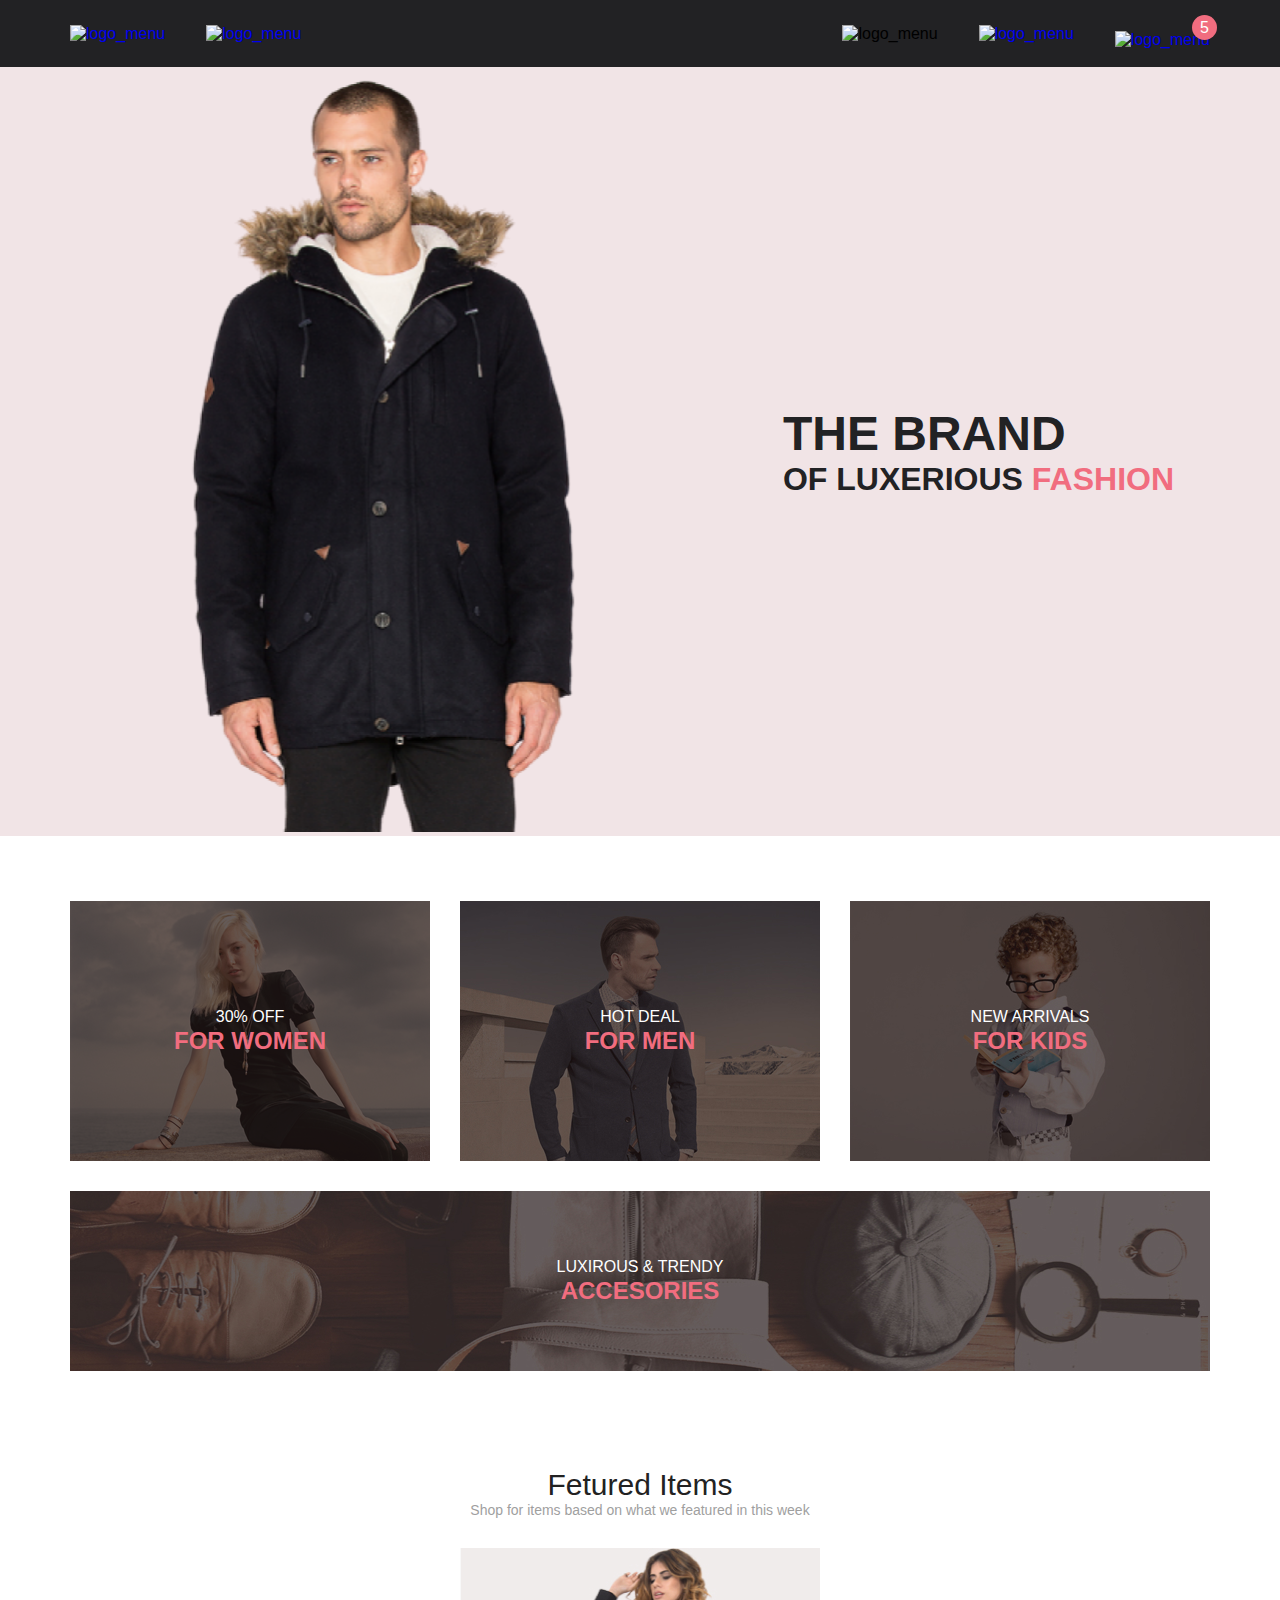
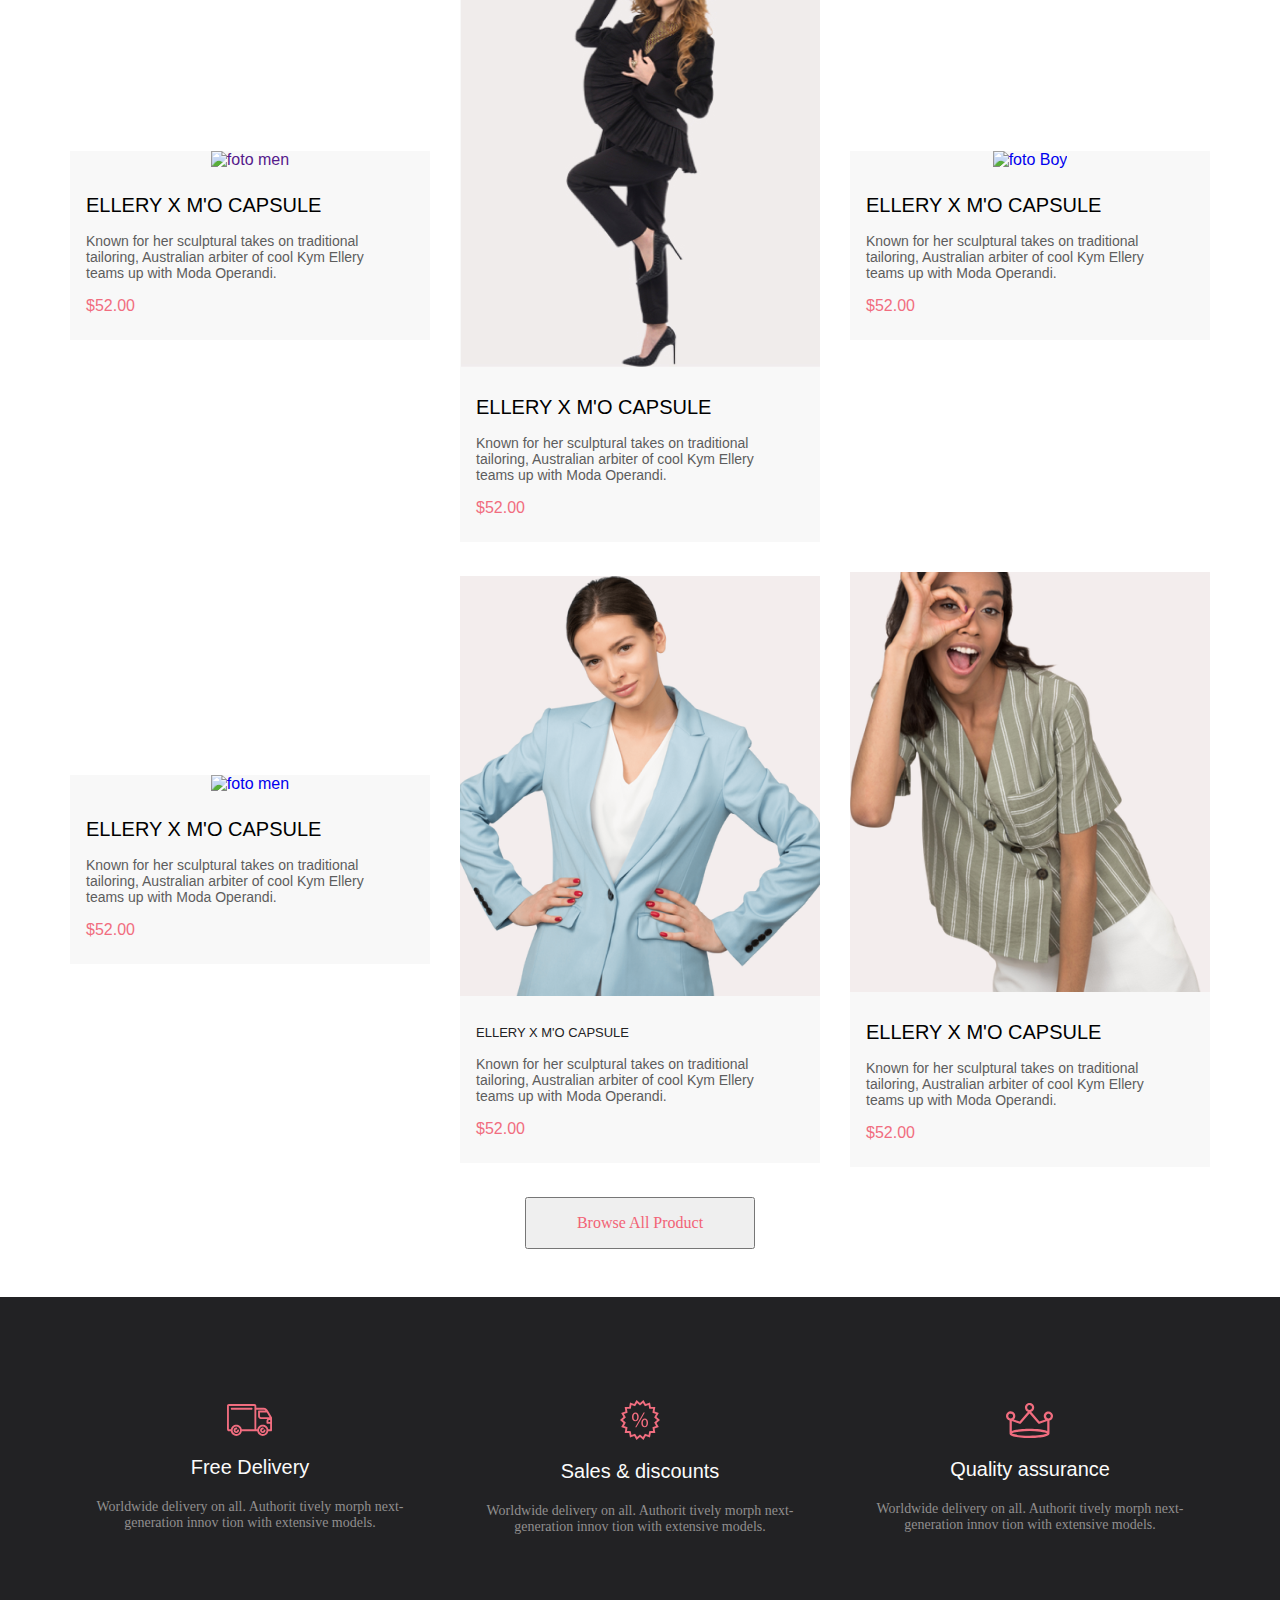
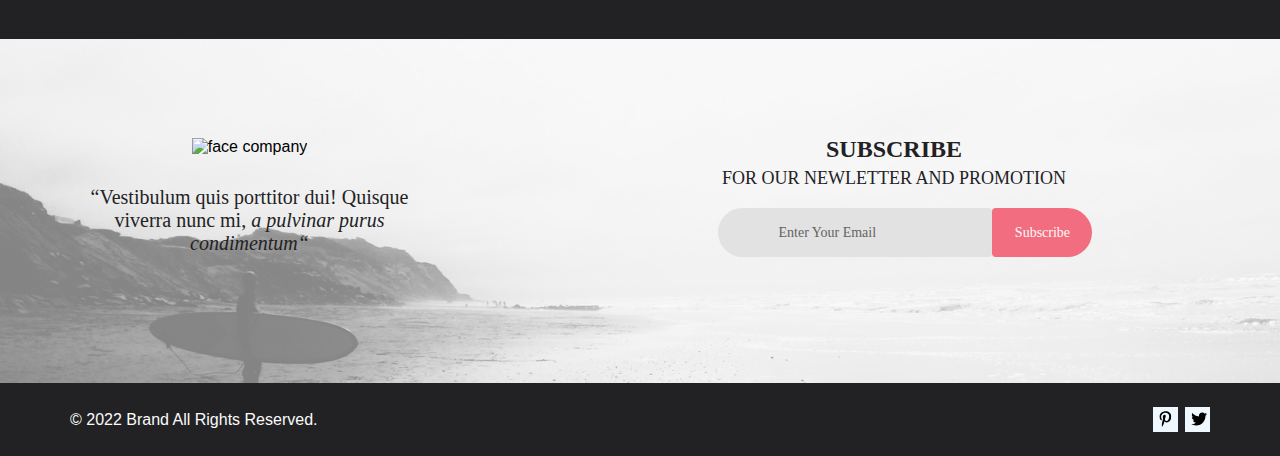
==== commit 34988606: ""страница регистрации готова"" ====
--- a/index.html
+++ b/index.html
@@ -11,7 +11,6 @@
 </head>
 
 <body>
-
     <header class="header center">
         <nav class="header__left">
             <a class="log" href="#"><img src="img/logo_menu.png" alt="logo_menu" class="logl__header__left"></a>
@@ -19,7 +18,8 @@
         </nav>
         <nav class="header__right">
             <div class="header__burger">
-                <label class="header__burger-img" for="burger"><img src="img/menu.png" alt="logo_menu" class="log1__header__right"></label>
+                <label class="header__burger-img" for="burger"><img src="img/menu.png" alt="logo_menu"
+                        class="log1__header__right"></label>
                 <input id="burger" type="checkbox">
                 <nav class="nav">
                     <div class="burger_content">
@@ -52,9 +52,6 @@
                 </nav>
             </div>
 
-
-            <!-- <a class="log" href="#"><img src="img/menu.png" alt="logo_menu" class="log1__header__right"></a> -->
-
             <a class="log" href="#"><img src="img/user.png" alt="logo_menu" class="log2__header__right"></a>
 
             <div class="basket__count">
@@ -72,9 +69,10 @@
 
             <div class="main__text">
                 <img src="img/line.png" alt="" class="line">
-                <p class="text">THE BRAND <br><span class="main__text_OF_LUXERIOUS">OF LUXERIOUS</span>
-                    <span class="main__text_FASHION">FASHION</span>
-                </p>
+                <div class="main__text-span">
+                    <p class="text">THE BRAND</p>
+                    <p class="main__text_OF_LUXERIOUS">OF LUXERIOUS <span class="main__text_FASHION">FASHION</span></p>
+                </div>
             </div>
         </div>
     </main>
@@ -93,11 +91,12 @@
         </div>
         <article class="fetured__product product_background">
             <a class="prod prod_Add" href="">
-                 <img class="fetured__product__img" src="img/ellery.jpg" alt="foto men">
-            </a>
-            <div class="text_product">
-                <h3 class="text_product__title">ELLERY X M'O CAPSULE</h3>
-                <p class="text__product__text">Known for her sculptural takes on traditional tailoring, Australian arbiter of
+                <img class="fetured__product__img" src="img/ellery.jpg" alt="foto men">
+            </a>
+            <div class="text_product">
+                <h3 class="text_product__title">ELLERY X M'O CAPSULE</h3>
+                <p class="text__product__text">Known for her sculptural takes on traditional tailoring, Australian
+                    arbiter of
                     cool Kym Ellery teams
                     up
                     with Moda Operandi.</p>
@@ -108,10 +107,11 @@
             <a class="prod prod_Add" href="#">
                 <img class="women small" width="100%" src="img/wom_.jpg" alt="foto men">
             </a>
-            
-            <div class="text_product">
-                <h3 class="text_product__title">ELLERY X M'O CAPSULE</h3>
-                <p class="text__product__text">Known for her sculptural takes on traditional tailoring, Australian arbiter of
+
+            <div class="text_product">
+                <h3 class="text_product__title">ELLERY X M'O CAPSULE</h3>
+                <p class="text__product__text">Known for her sculptural takes on traditional tailoring, Australian
+                    arbiter of
                     cool Kym Ellery teams
                     up
                     with Moda Operandi.</p>
@@ -122,24 +122,26 @@
             <a class="prod prod_Add" href="#">
                 <img class="fetured__product__img" src="img/elleryBoy.png" alt="foto Boy">
             </a>
-            
-            <div class="text_product">
-                <h3 class="text_product__title">ELLERY X M'O CAPSULE</h3>
-                <p class="text__product__text">Known for her sculptural takes on traditional tailoring, Australian arbiter of
-                    cool Kym Ellery teams
-                    up
-                    with Moda Operandi.</p>
-                <p class="text__product__price">$52.00</p>
-            </div>
-        </article>
-        <article class="fetured__product product_background">
-            <a class="prod prod_Add" href="#">
-                 <img class="fetured__product__img" src="img/elleryMen2.png" alt="foto men">
-            </a>
-           
-            <div class="text_product">
-                <h3 class="text_product__title">ELLERY X M'O CAPSULE</h3>
-                <p class="text__product__text">Known for her sculptural takes on traditional tailoring, Australian arbiter of
+
+            <div class="text_product">
+                <h3 class="text_product__title">ELLERY X M'O CAPSULE</h3>
+                <p class="text__product__text">Known for her sculptural takes on traditional tailoring, Australian
+                    arbiter of
+                    cool Kym Ellery teams
+                    up
+                    with Moda Operandi.</p>
+                <p class="text__product__price">$52.00</p>
+            </div>
+        </article>
+        <article class="fetured__product product_background">
+            <a class="prod prod_Add" href="#">
+                <img class="fetured__product__img" src="img/elleryMen2.png" alt="foto men">
+            </a>
+
+            <div class="text_product">
+                <h3 class="text_product__title">ELLERY X M'O CAPSULE</h3>
+                <p class="text__product__text">Known for her sculptural takes on traditional tailoring, Australian
+                    arbiter of
                     cool Kym Ellery teams
                     up
                     with Moda Operandi.</p>
@@ -153,7 +155,8 @@
             </a>
             <div class="text_product">
                 <h3 class="text__product__title">ELLERY X M'O CAPSULE</h3>
-                <p class="text__product__text">Known for her sculptural takes on traditional tailoring, Australian arbiter of
+                <p class="text__product__text">Known for her sculptural takes on traditional tailoring, Australian
+                    arbiter of
                     cool Kym Ellery teams up
                     with Moda Operandi.</p>
                 <p class="text__product__price">$52.00</p>
@@ -161,18 +164,19 @@
         </article>
         <article class="fetured__product product_background">
             <a class="prod prod_Add" href="#">
-               <img class="fetured__product__img" src="img/ellerywomen3.png" alt="foto women"> 
-            </a>
-            <div class="text_product">
-                <h3 class="text_product__title">ELLERY X M'O CAPSULE</h3>
-                <p class="text__product__text">Known for her sculptural takes on traditional tailoring, Australian arbiter of
+                <img class="fetured__product__img" src="img/ellerywomen3.png" alt="foto women">
+            </a>
+            <div class="text_product">
+                <h3 class="text_product__title">ELLERY X M'O CAPSULE</h3>
+                <p class="text__product__text">Known for her sculptural takes on traditional tailoring, Australian
+                    arbiter of
                     cool Kym Ellery teams up
                     with Moda Operandi.</p>
                 <p class="text__product__price">$52.00</p>
             </div>
 
         </article>
-        <button class="button__footer__product"> <span>Browse All Product</span></button>
+        <button class="button__footer__product"> <span class="button_text">Browse All Product</span></button>
     </section>
 
     <footer class="footer">
--- a/style.css
+++ b/style.css
@@ -22,6 +22,10 @@
 * {
   margin: 0;
   padding: 0;
+}
+
+a {
+  text-decoration: none;
 }
 
 /****footer*******/
@@ -80,6 +84,7 @@
   right: 0;
   position: absolute;
   z-index: -1;
+  background-size: cover;
 }
 .footer_feedback_face_company {
   display: flex;
@@ -206,14 +211,16 @@
   gap: 7px;
 }
 .footer_social_network .icon {
-  padding-top: 9px;
+  background-color: aliceblue;
+  width: 25px;
+  height: 25px;
+}
+.footer_social_network .icon:hover {
+  background-color: #F16D7F;
 }
 .footer_social_network .logo_footer {
-  background-color: aliceblue;
-  padding: 8px;
-}
-.footer .logo_footer:hover {
-  background-color: #F16D7F;
+  padding-top: 4px;
+  padding-left: 6px;
 }
 .footer .network:hover {
   background-color: #F16D7F;
@@ -224,6 +231,40 @@
   transition-timing-function: linear;
 }
 
+@media (max-width: 768px) {
+  .footer_background_image {
+    height: 89%;
+  }
+  .footer__dop__info {
+    display: flex;
+    flex-direction: column;
+  }
+  .footer-none {
+    display: none;
+  }
+  .footer__dop__info:first-of-type {
+    padding-top: 24px;
+  }
+  .footer__dop__info:last-of-type {
+    padding-bottom: 24px;
+  }
+  .footer_feedback {
+    flex-direction: column;
+    align-items: center;
+    gap: 48px;
+  }
+  .footer_social_network {
+    padding-left: 32px;
+    padding-right: 32px;
+  }
+  .footer .info {
+    padding-top: 24px;
+    padding-bottom: 24px;
+  }
+  .footer .info__text {
+    width: 360px;
+  }
+}
 .main__catalog .main__link4, .main__catalog .main__link3, .main__catalog .main__link2, .main__catalog .main__link1 {
   display: flex;
   flex-direction: column;
@@ -243,19 +284,24 @@
 .main {
   background: #F1E4E6;
 }
+.main .menu__img__left {
+  width: 800px;
+  height: 765px;
+}
 .main__content {
   display: flex;
   justify-content: center;
   align-items: center;
-  padding: 5px;
 }
 .main__content__image {
   margin-left: -139px;
 }
 .main__text {
+  color: #222224;
   font-size: 48px;
-  font-style: normal;
   font-weight: 900;
+  font-style: normal;
+  text-align: none;
   line-height: normal;
   display: flex;
   flex-direction: row;
@@ -333,6 +379,21 @@
   transition: 1s;
 }
 
+@media (max-width: 768px) {
+  .main__text {
+    font-size: 44px;
+  }
+  .main__text_OF_LUXERIOUS {
+    font-size: 24px;
+  }
+  .main__text_FASHION {
+    font-size: 24px;
+  }
+  .main .menu__img__left {
+    width: 386px;
+    height: 368px;
+  }
+}
 .main__catalog .main__link1, .main__catalog .main__link2, .main__catalog .main__link3, .main__catalog .main__link4 {
   display: flex;
   flex-direction: column;
@@ -348,12 +409,18 @@
   padding: 0;
 }
 
+a {
+  text-decoration: none;
+}
+
 .fetured__product__new {
+  background-color: white;
   display: flex;
   justify-content: center;
   align-items: center;
   gap: 30px;
   padding-top: 129px;
+  padding-bottom: 128px;
 }
 
 .fetured {
@@ -366,9 +433,6 @@
   padding-bottom: 48px;
   justify-items: center;
 }
-.fetured catalog {
-  padding-top: 132px;
-}
 .fetured__title {
   grid-column: 1/4;
   display: flex;
@@ -401,8 +465,19 @@
 .fetured__product__img {
   width: 100%;
 }
+.feturedcatalog {
+  padding-top: 132px;
+}
+.fetured .button__footer__product:hover {
+  background: #F16D7F;
+}
+.fetured .button__footer__product:hover .button_text {
+  color: rgb(255, 255, 255);
+}
 
 .text_product {
+  padding-left: 16px;
+  padding-right: 28px;
   display: flex;
   gap: 16px;
   flex-direction: column;
@@ -561,6 +636,17 @@
   line-height: normal;
 }
 
+@media (max-width: 768px) {
+  .fetured__catalog {
+    grid-template-columns: repeat(auto-fit, minmax(300px, 1fr));
+  }
+  .fetured__catalog .img_non {
+    display: none;
+  }
+  .fetured__product__new {
+    flex-direction: row-reverse;
+  }
+}
 .main__catalog .main__link1, .main__catalog .main__link2, .main__catalog .main__link3, .main__catalog .main__link4 {
   display: flex;
   flex-direction: column;
@@ -712,6 +798,18 @@
   font-family: Roboto;
 }
 
+@media (max-width: 768px) {
+  .filter_sort {
+    width: 96vw;
+    justify-content: space-between;
+  }
+  .filter_sort .filter {
+    padding: 13px 1px 16px;
+  }
+  .filter_sort .sort {
+    align-items: center;
+  }
+}
 .main__catalog .main__link1, .main__catalog .main__link2, .main__catalog .main__link3, .main__catalog .main__link4 {
   display: flex;
   flex-direction: column;
@@ -728,56 +826,19 @@
 }
 
 /****** carousel ******/
-.carousel-inner {
-  display: flex;
+.carousel-wrapper {
   background-color: #F7F7F7;
-  justify-content: center;
-}
-
-.carousel-control-next {
-  right: 0;
-}
-
+  position: relative;
+  z-index: 0;
+}
+
+.carousel-control-next,
 .carousel-control-prev {
-  left: 0;
-}
-
-.carousel-control-next, .carousel-control-prev {
-  position: absolute;
-  top: 0;
-  bottom: 0;
-  display: flex;
-  align-items: center;
-  justify-content: center;
-  width: 15%;
-  color: #fff;
-  text-align: center;
-  opacity: 0.5;
-}
-
-.carousel-control-next-icon,
-.carousel-control-prev-icon {
-  display: inline-block;
-  width: 35px;
-  height: 35px;
-  background: transparent no-repeat center center;
-  background-size: 100% 100%;
-  background-color: rgba(42, 42, 42, 0.15);
-}
-.carousel-control-next-icon :hover,
-.carousel-control-prev-icon :hover {
-  fill: #F16D7F;
-}
-
-.carousel-control-prev-icon {
-  padding-top: 2px;
-  padding-right: 5px;
-}
-
-.carousel-control-next-icon {
-  padding-top: 2px;
-  padding-right: 5px;
-  transform: rotate(180deg);
+  width: auto;
+}
+
+.carousel-item img {
+  margin: 0 auto;
 }
 
 .product_description {
@@ -803,7 +864,7 @@
   padding-bottom: 64px;
 }
 .product_description_title1 {
-  color: #000;
+  color: #F16D7F;
   font-size: 14px;
   font-style: normal;
   font-weight: 300;
@@ -849,6 +910,7 @@
   padding-bottom: 65px;
 }
 .product_description_breadCrambs {
+  text-decoration: none;
   display: flex;
   justify-content: center;
   align-items: center;
@@ -858,7 +920,7 @@
 }
 .product_description_breadCrambs__a {
   color: #222224;
-  gap: 9px;
+  text-decoration: none;
 }
 .product_description__button {
   display: flex;
@@ -866,7 +928,6 @@
   align-items: center;
   gap: 22px;
   border: 2px solid #e34761;
-  padding: 3px 54px;
   width: 200px;
 }
 .product_description__button .button_text {
@@ -877,6 +938,7 @@
   line-height: normal;
   padding-top: 17px;
   padding-right: 5px;
+  padding-bottom: 15px;
 }
 
 .product_description_title1:hover {
@@ -888,6 +950,16 @@
   transform: translate(0, 0.25em);
 }
 
+@media (max-width: 768px) {
+  .product_description {
+    margin-bottom: 1px;
+    padding-left: 0px;
+    padding-right: 0px;
+  }
+  .product_description__box {
+    position: initial;
+  }
+}
 .main__catalog .main__link1, .main__catalog .main__link2, .main__catalog .main__link3, .main__catalog .main__link4 {
   display: flex;
   flex-direction: column;
@@ -903,239 +975,225 @@
   padding: 0;
 }
 
-.cart__content {
+.cart {
   padding-top: 96px;
   padding-bottom: 128px;
-  display: grid;
-  grid-template-columns: repeat(2, auto);
+  display: flex;
+  justify-content: center;
+}
+.cart__left {
+  display: flex;
+  justify-content: center;
+  flex-direction: column;
   gap: 40px;
-}
-.cart__content__product {
+  box-sizing: border-box;
+}
+.cart__left-prod {
   box-shadow: 16px 20px 21px 1px rgba(34, 60, 80, 0.19);
   display: flex;
   align-items: center;
-  justify-content: center;
   align-content: center;
   flex-wrap: nowrap;
   gap: 31px;
 }
-.cart__content__product__img {
-  width: 262px;
-  height: 306px;
-}
-.cart__content__product_head {
-  display: flex;
-  flex-direction: row;
-  align-content: flex-start;
-  justify-content: flex-start;
-  align-items: flex-start;
-  flex-wrap: nowrap;
-}
-.cart__content__title {
+.cart__left-prod-img {
+  width: 40%;
+}
+.cart__left-prod-description {
+  position: relative;
+}
+.cart__left-prod-title {
   color: #222224;
   font-size: 24px;
   font-weight: 400;
   font-style: normal;
   text-align: none;
   line-height: normal;
-  padding-top: 0px;
   padding-bottom: 42px;
 }
-.cart__content__svg__close {
-  padding-top: 5px;
-  padding-right: 22px;
-}
-.cart__content__svg__close path:hover {
-  fill: #F16D7F;
-}
-.cart__content__text {
+.cart__left-prod-text {
+  padding-bottom: 6px;
   color: #575757;
   font-size: 22px;
   font-weight: 400;
   font-style: normal;
   text-align: none;
   line-height: normal;
-  padding: 6px;
-}
-.cart__content__text-Span {
+}
+.cart__left-prod-text .text__price {
+  color: #F16D7F;
+}
+.cart__left-prod-text .ccart__left-text-Span {
   color: #6F6E6E;
-  font-family: Lato;
-  font-size: 22px;
-  font-style: normal;
-  font-weight: 400;
-  line-height: normal;
-}
-.cart__content__text-SpanNum {
-  border: 1px solid #c6c1c1;
-  padding-left: 16px;
-  padding-right: 17px;
-  color: #656565;
-  font-family: Lato;
-  font-size: 22px;
-  font-style: normal;
-  font-weight: 400;
-  line-height: normal;
+}
+.cart__left-prod-text .product-count {
+  width: 24px;
+  padding-left: 10px;
   margin-left: 24px;
-}
-.cart__content__text .text__price {
-  color: #EF5B70;
-  font-size: 22px;
-  font-weight: 400;
-  font-style: normal;
-  text-align: none;
-  line-height: normal;
-}
-.cart__content__form {
+  height: 25px;
+  font-size: 18px;
+}
+.cart__left .cart__left-prod-svg__close {
+  padding-top: 3px;
+  padding-right: 22px;
+  position: absolute;
+  left: 305px;
+  top: 3px;
+}
+.cart__left .cart__left-prod-svg__close path:hover {
+  fill: #F16D7F;
+}
+.cart__left-buttons {
+  display: flex;
+  justify-content: space-between;
+  align-items: center;
+  flex-direction: row;
+  padding-top: 72px;
+}
+.cart__left-shopping {
+  width: 235px;
+  height: 50px;
+  color: #000;
+  background: white;
+  border: 1px solid #A4A4A4;
+  font-size: 14px;
+  font-style: normal;
+  font-weight: 300;
+  line-height: normal;
+}
+.cart__right {
+  display: flex;
+  flex-direction: column;
+  align-items: stretch;
+  flex-wrap: nowrap;
   padding-left: 128px;
-}
-.cart__content__form__order {
-  display: flex;
-  justify-content: none;
-  flex-direction: column;
-  flex-wrap: nowrap;
+  gap: 57px;
+}
+.cart__right-title {
+  color: #222224;
+  font-size: 16px;
+  font-weight: 300;
+  font-style: normal;
+  text-align: none;
+  line-height: normal;
+  padding-bottom: 20px;
+}
+.cart__right-formOrder {
+  display: flex;
+  flex-direction: column;
   align-items: flex-start;
-  gap: 21px;
-}
-.cart__content__form__order__input {
-  display: flex;
-  flex-direction: column;
-  flex-wrap: nowrap;
-  justify-content: center;
-  align-content: center;
-  gap: 21px;
-}
-.cart__content__form .form__order_title {
-  color: #575757;
-  font-size: 16px;
-  font-weight: 300;
-  font-style: normal;
-  text-align: none;
-  line-height: normal;
-  padding-top: 20px;
-}
-.cart__content__form .input__adress {
-  text-indent: 16px;
-  width: 390px;
-  height: 44px;
-  border-color: #A4A4A4;
-}
-.cart__content__form input::-moz-placeholder {
+}
+.cart__right-input {
+  display: flex;
+  flex-direction: column;
+}
+.cart__right-input-adress {
+  width: 360px;
+  height: 45px;
+  margin-bottom: 20px;
+  padding-left: 17px;
   color: #B1B1B1;
   font-size: 13px;
   font-weight: 300;
   font-style: normal;
   text-align: none;
   line-height: normal;
-}
-.cart__content__form input:-ms-input-placeholder {
-  color: #B1B1B1;
-  font-size: 13px;
-  font-weight: 300;
-  font-style: normal;
-  text-align: none;
-  line-height: normal;
-}
-.cart__content__form input::placeholder {
-  color: #B1B1B1;
-  font-size: 13px;
-  font-weight: 300;
-  font-style: normal;
-  text-align: none;
-  line-height: normal;
-}
-.cart__content__form__button {
-  background-color: white;
+  border: 1px solid #a8a2a2;
+}
+.cart__right-buttons {
+  width: 101.408px;
+  height: 35px;
+  border: 1px solid #a8a2a2;
   color: #4A4A4A;
   font-size: 11px;
   font-weight: 300;
   font-style: normal;
   text-align: none;
   line-height: normal;
-  padding-top: 10px;
+  background: white;
+}
+.cart__right-formTotal {
+  display: flex;
+  flex-direction: column;
+  align-items: flex-end;
+}
+.cart__right-formTotal {
+  background: #F5F3F3;
+  padding-left: 44px;
+  padding-right: 43px;
+  padding-top: 39px;
+  padding-bottom: 42px;
+}
+.cart__right-formTotal_text {
+  color: #222224;
+  font-size: 11px;
+  font-weight: 400;
+  font-style: normal;
+  text-align: none;
+  line-height: normal;
   padding-bottom: 12px;
-  padding-left: 15px;
-  padding-right: 14px;
-  border-width: 1px;
-  border-color: #bfbbbb;
-}
-.cart__content__form__button:hover {
-  box-shadow: 0px 0px 11px 2px rgba(75, 78, 80, 0.81);
-  transition: All 0.5s ease;
-}
-.cart__content__formTotal {
-  width: 360px;
-  height: 214px;
-  background-color: #F5F3F3;
-  margin-left: 128px;
-  display: flex;
-  justify-content: center;
-  flex-direction: column;
-  flex-wrap: nowrap;
-  align-items: flex-end;
-  gap: 20px;
-  padding-right: 37px;
-}
-.cart__content__formTotal__text1 {
-  color: #4A4A4A;
-  font-size: 11px;
-  font-weight: 400;
-  font-style: normal;
-  text-align: none;
-  line-height: normal;
-}
-.cart__content__formTotal__text2 {
-  color: #222;
-  font-size: 16px;
-  font-weight: 300;
-  font-style: normal;
-  text-align: none;
-  line-height: normal;
-}
-.cart__content__formTotal__text2 .text2__span {
-  color: #F16D7F;
-  font-size: 16px;
+}
+.cart__right-formTotal_text-total {
+  color: #222224;
+  font-size: 16px;
+  font-weight: 300;
+  font-style: normal;
+  text-align: none;
+  line-height: normal;
+  padding-bottom: 21px;
+}
+.cart__right-formTotal_text-total .text2__span {
+  color: #F16D7F;
+  font-family: Lato;
+  font-size: 16px;
+  font-style: normal;
   font-weight: 700;
-  font-style: normal;
-  text-align: none;
-  line-height: normal;
-}
-.cart__content__formTotal__button {
+  line-height: normal;
+}
+.cart__right-formTotal_line {
+  padding-bottom: 17px;
+}
+.cart__right-formTotal_buttonCheckout {
+  width: 273px;
+  height: 50px;
+  background: #F16D7F;
   color: #FFF;
   font-size: 16px;
   font-weight: 300;
   font-style: normal;
   text-align: none;
   line-height: normal;
-  padding-top: 15px;
-  padding-bottom: 16px;
-  padding-left: 41px;
-  padding-right: 43px;
   border: none;
-  background-color: #F16D7F;
-}
-.cart__content__formTotal__button:hover {
-  box-shadow: 0px 0px 11px 2px rgba(75, 78, 80, 0.81);
-  transition: All 0.5s ease;
-}
-.cart__content__buttons {
-  display: flex;
-  justify-content: space-between;
-  padding-top: 72px;
-}
-.cart__content__buttons__shopping {
-  color: #000;
-  font-size: 14px;
-  font-weight: 300;
-  font-style: normal;
-  text-align: none;
-  line-height: normal;
-  width: 235px;
-  height: 50px;
-  background-color: white;
-}
-.cart__content__buttons__shopping:hover {
-  box-shadow: 0px 0px 11px 2px rgba(75, 78, 80, 0.81);
-  transition: All 0.5s ease;
+}
+
+@media (max-width: 768px) {
+  .cart {
+    flex-direction: column;
+  }
+  .cart__left-buttons {
+    padding-top: 62px;
+    padding-bottom: 80px;
+    justify-content: space-around;
+  }
+  .cart__right {
+    flex-direction: row;
+    align-items: center;
+    justify-content: center;
+    gap: 15px;
+    padding-left: 0px;
+  }
+  .cart__right-input-adress {
+    margin-bottom: 23px;
+  }
+}
+.main__catalog .main__link1, .main__catalog .main__link2, .main__catalog .main__link3, .main__catalog .main__link4 {
+  display: flex;
+  flex-direction: column;
+  align-items: center;
+  justify-content: center;
+  font-size: 16px;
+  line-height: 1.2;
+  color: white;
 }
 
 * {
@@ -1143,6 +1201,181 @@
   padding: 0;
 }
 
+.form {
+  display: flex;
+  padding-top: 64px;
+  padding-bottom: 96px;
+}
+.form__input {
+  padding-left: 17px;
+  padding-top: 13px;
+  padding-bottom: 13px;
+  width: 100%;
+  border: 1px solid #A4A4A4;
+  color: #B1B1B1;
+  font-size: 13px;
+  font-weight: 300;
+  font-style: normal;
+  text-align: none;
+  line-height: normal;
+  padding-left: 17px;
+}
+.form-lable {
+  color: #222;
+  font-size: 16px;
+  font-weight: 300;
+  font-style: normal;
+  text-align: none;
+  line-height: normal;
+}
+.form__user {
+  display: flex;
+  flex-direction: column;
+  align-items: flex-start;
+  gap: 20px;
+}
+.form__user-lable {
+  color: #222;
+  font-size: 16px;
+  font-weight: 300;
+  font-style: normal;
+  text-align: none;
+  line-height: normal;
+}
+.form__user-choice {
+  color: #000;
+  font-size: 11px;
+  font-weight: 300;
+  font-style: normal;
+  text-align: none;
+  line-height: normal;
+  display: flex;
+  gap: 20px;
+  padding-top: 11px;
+  padding-bottom: 33px;
+}
+.form__user-choice p {
+  display: flex;
+  justify-content: center;
+  align-items: center;
+}
+.form__user-choice .radioChoice-new {
+  display: none;
+}
+.form__user-choice input[type=radio] {
+  margin-right: 10px;
+}
+.form__user-radioChoice {
+  display: flex;
+  justify-content: center;
+  align-items: center;
+  padding-right: 20px;
+}
+.form__login {
+  display: flex;
+  flex-direction: column;
+  align-items: flex-start;
+  gap: 20px;
+  padding-bottom: 15px;
+}
+.form-text {
+  padding-bottom: 39px;
+  color: #B1B1B1;
+  font-size: 13px;
+  font-weight: 300;
+  font-style: normal;
+  text-align: none;
+  line-height: normal;
+}
+.form__button {
+  padding: 16px 29px;
+  color: #FFF;
+  font-size: 14px;
+  font-weight: 400;
+  font-style: normal;
+  text-align: none;
+  line-height: normal;
+  background-color: #F16D7F;
+  padding-top: 16px;
+  padding-bottom: 17px;
+  padding-left: 29px;
+  padding-right: 66px;
+  border: none;
+}
+.form__button:hover {
+  box-shadow: 0px 0px 11px 2px rgba(75, 78, 80, 0.81);
+  transition: All 0.5s ease;
+}
+.form__button-svg {
+  padding-left: 20px;
+}
+.form__right {
+  padding-left: 128px;
+}
+.form .loyal__content-svg {
+  padding-right: 22px;
+}
+.form .loyal__content-title {
+  color: #000;
+  font-size: 24px;
+  font-weight: 300;
+  font-style: normal;
+  text-align: none;
+  line-height: normal;
+  padding-bottom: 22px;
+}
+.form .loyal__content-about {
+  color: #000;
+  font-size: 24px;
+  font-weight: 300;
+  font-style: normal;
+  text-align: none;
+  line-height: normal;
+  padding-bottom: 21px;
+}
+.form .loyal__content-bonus {
+  color: #000;
+  font-size: 24px;
+  font-weight: 300;
+  font-style: normal;
+  text-align: none;
+  line-height: normal;
+  padding-bottom: 16px;
+}
+.form .loyal__content-bonus .svg {
+  padding-right: 22px;
+}
+
+@media (max-width: 768px) {
+  .form {
+    gap: 22px;
+  }
+  .form__left .radioChoice-new {
+    display: flex;
+  }
+  .form__right {
+    padding-left: 22px;
+  }
+  .form__right .loyal__content-title {
+    font-size: 16px;
+  }
+  .form__right .loyal__content-about {
+    font-size: 16px;
+  }
+  .form__right .loyal__content-bonus {
+    font-size: 16px;
+  }
+}
+* {
+  margin: 0;
+  padding: 0;
+}
+
+body {
+  overflow-x: hidden;
+  font-family: "Lato", sans-serif;
+}
+
 summary {
   display: block;
 }
@@ -1170,7 +1403,7 @@
   position: relative;
 }
 .header__burger-img:hover {
-  box-shadow: -22px -16px 9px -5px rgba(235, 241, 245, 0.19);
+  box-shadow: -1px -1px 45px 3px rgba(235, 241, 245, 0.19);
   transition: All 0.5s ease;
 }
 .header__left {
@@ -1199,7 +1432,6 @@
   font-style: normal;
   text-align: none;
   line-height: normal;
-  font-family: "latoblack";
 }
 .header__right .burger_item[open] .burger_head-title {
   color: #F16D7F;
@@ -1218,31 +1450,33 @@
 }
 .header__right .burger_link-box .burger_link {
   color: #6F6E6E;
-  font-family: Lato;
-  font-size: 14px;
-  font-style: normal;
-  font-weight: 400;
+  font-size: 14px;
+  font-weight: 400;
+  font-style: normal;
+  text-align: none;
   line-height: normal;
 }
 .header__right .nav {
   background: #FFFFFF;
   box-shadow: 6px, 4px, 35px rgba(0, 0, 0, 0.21);
-  width: 232px;
-  padding: 32px;
+  width: 192px;
+  padding: 9px;
   box-sizing: border-box;
   position: absolute;
   top: 80px;
   right: 0px;
   transition: right 0.3s;
+  z-index: 1;
+  right: -9999px;
   box-shadow: -6px 7px 8px 0px rgba(34, 60, 80, 0.2);
 }
 .header #burger {
   position: absolute;
-  left: -99999999px;
+  left: -9999px;
   visibility: hidden;
 }
 .header #burger:checked ~ .nav {
-  right: -99999px;
+  right: 0px;
 }
 .header .basket__count::after {
   content: "5";
@@ -1271,38 +1505,60 @@
   display: flex;
   justify-content: space-between;
   align-items: center;
+  background: #F8F3F4;
+  text-decoration: none;
+}
+.top__head__link {
+  text-decoration: none;
+  color: #636363;
+  font-size: 14px;
+  font-weight: 300;
+  font-style: normal;
+  text-align: none;
+  line-height: normal;
+  color: #222224;
+}
+.top__head__heading {
+  color: #F16D7F;
+  font-size: 24px;
+  font-weight: 300;
+  font-style: normal;
+  text-align: none;
+  line-height: normal;
   padding-top: 59px;
   padding-bottom: 60px;
-  background: #F8F3F4;
+}
+
+.breadCrambs__ul {
+  list-style-type: none;
+  display: flex;
+}
+.breadCrambs__li:not(:last-child)::after {
+  content: "/";
+  padding-left: 8px;
+  padding-right: 8px;
+  color: #636363;
+  font-size: 14px;
+  font-weight: 300;
+  font-style: normal;
+  text-align: none;
+  line-height: normal;
+}
+.breadCrambs__li:last-child .breadCrambs__link {
+  font-weight: 700;
+  color: #F16D7F;
+}
+.breadCrambs__link {
+  color: #636363;
+  font-size: 14px;
+  font-weight: 300;
+  font-style: normal;
+  text-align: none;
+  line-height: normal;
+  line-height: 17px;
   text-decoration: none;
 }
-.top__head__link {
-  font-family: "latobold";
-  text-decoration: none;
-  color: #636363;
-  font-size: 14px;
-  font-weight: 300;
-  font-style: normal;
-  text-align: none;
-  line-height: normal;
-  color: #222224;
-}
-.top__head__heading {
-  color: #222224;
-  font-size: 24px;
-  font-weight: 300;
-  font-style: normal;
-  text-align: none;
-  line-height: normal;
-}
-.top__head__heading:hover {
-  color: #F16D7F;
-}
-.top__head .breadCrambs__link {
-  color: #222224;
-  text-decoration: none;
-}
-.top__head .breadCrambs__link:hover {
+.breadCrambs__link:hover {
   color: #F16D7F;
 }
 
@@ -1341,14 +1597,6 @@
   transition: 1s;
 }
 
-/*затемнение с ярлыком конец*/
-.button__footer__product:hover {
-  border: 3px dotted #3a7999;
-  color: #3a7999;
-  background: rgba(0, 0, 0, 0);
-  transition: All 0.5s ease;
-}
-
 .info_slyle_footer:hover {
   transform: scale(1.2);
   color: cornflowerblue;
@@ -1363,7 +1611,6 @@
   padding-bottom: 25px;
 }
 .text_product .text__product__title {
-  font-family: "latoblack";
   color: #222224;
   font-size: 13px;
   font-style: normal;
@@ -1371,7 +1618,6 @@
   line-height: normal;
 }
 .text_product .text__product__text {
-  font-family: "latolight";
   color: #5D5D5D;
   font-size: 14px;
   font-style: normal;
@@ -1379,7 +1625,6 @@
   line-height: normal;
 }
 .text_product .text__product__price {
-  font-family: "latoblack";
   color: #F16D7F;
   font-size: 16px;
   font-style: normal;
@@ -1393,10 +1638,10 @@
 }
 .text_product .button__footer__product span {
   color: #F26376;
-  font-family: Lato;
-  font-size: 16px;
-  font-style: normal;
-  font-weight: 400;
+  font-size: 16px;
+  font-weight: 400;
+  font-style: normal;
+  text-align: none;
   line-height: normal;
 }
 
@@ -1462,10 +1707,10 @@
   }
   .product_description_breadCrambs {
     color: #6F6E6E;
-    font-family: Lato;
     font-size: 10px;
+    font-weight: 400;
     font-style: normal;
-    font-weight: 400;
+    text-align: none;
     line-height: normal;
   }
   .product_description__button {
@@ -1570,10 +1815,12 @@
     align-items: center;
   }
   .footer_feedback_inter__email .title_SUBSCRIBE {
-    font-family: Lato;
+    color: #222224;
     font-size: 24px;
+    font-weight: 700;
     font-style: normal;
-    font-weight: 700;
+    text-align: none;
+    line-height: normal;
     line-height: 167.2%;
   }
   .footer_feedback_inter__email .title_FOR_OUR_NEWLETTER {
@@ -1599,10 +1846,6 @@
 }
 /***адаптив для планшета***/
 @media (min-width: 768px) and (max-width: 1024px) {
-  body {
-    padding-top: 18px;
-    padding-bottom: 18px;
-  }
   .center {
     padding-left: calc(50% - 368px);
     padding-right: calc(50% - 368px);
@@ -1618,37 +1861,6 @@
     padding-left: 16px;
     padding-right: 16px;
   }
-  .top__head__link {
-    padding-top: 59px;
-    padding-bottom: 60px;
-  }
-  .product_description {
-    margin-bottom: 129px;
-    padding-left: 5px;
-    padding-right: 5px;
-  }
-  .product_description__box {
-    position: static;
-    border: none;
-    width: 100%;
-  }
-  .product_description__button {
-    width: 212px;
-  }
-  .product_description_breadCrambs__a {
-    color: #6F6E6E;
-    font-size: 14px;
-    font-style: normal;
-    font-weight: 400;
-    line-height: normal;
-  }
-  .main__content {
-    justify-content: center;
-  }
-  .main .menu__img__left {
-    width: 386px;
-    height: 368px;
-  }
   .main__catalog .link {
     width: 232px;
     height: 167px;
@@ -1672,16 +1884,4 @@
   .fetured__product__new .woman {
     display: none;
   }
-  .footer_background_image {
-    height: 89%;
-  }
-  .footer_feedback {
-    flex-direction: column;
-    align-items: center;
-    gap: 48px;
-  }
-  .footer_social_network {
-    padding-left: 32px;
-    padding-right: 32px;
-  }
 }/*# sourceMappingURL=style.css.map */